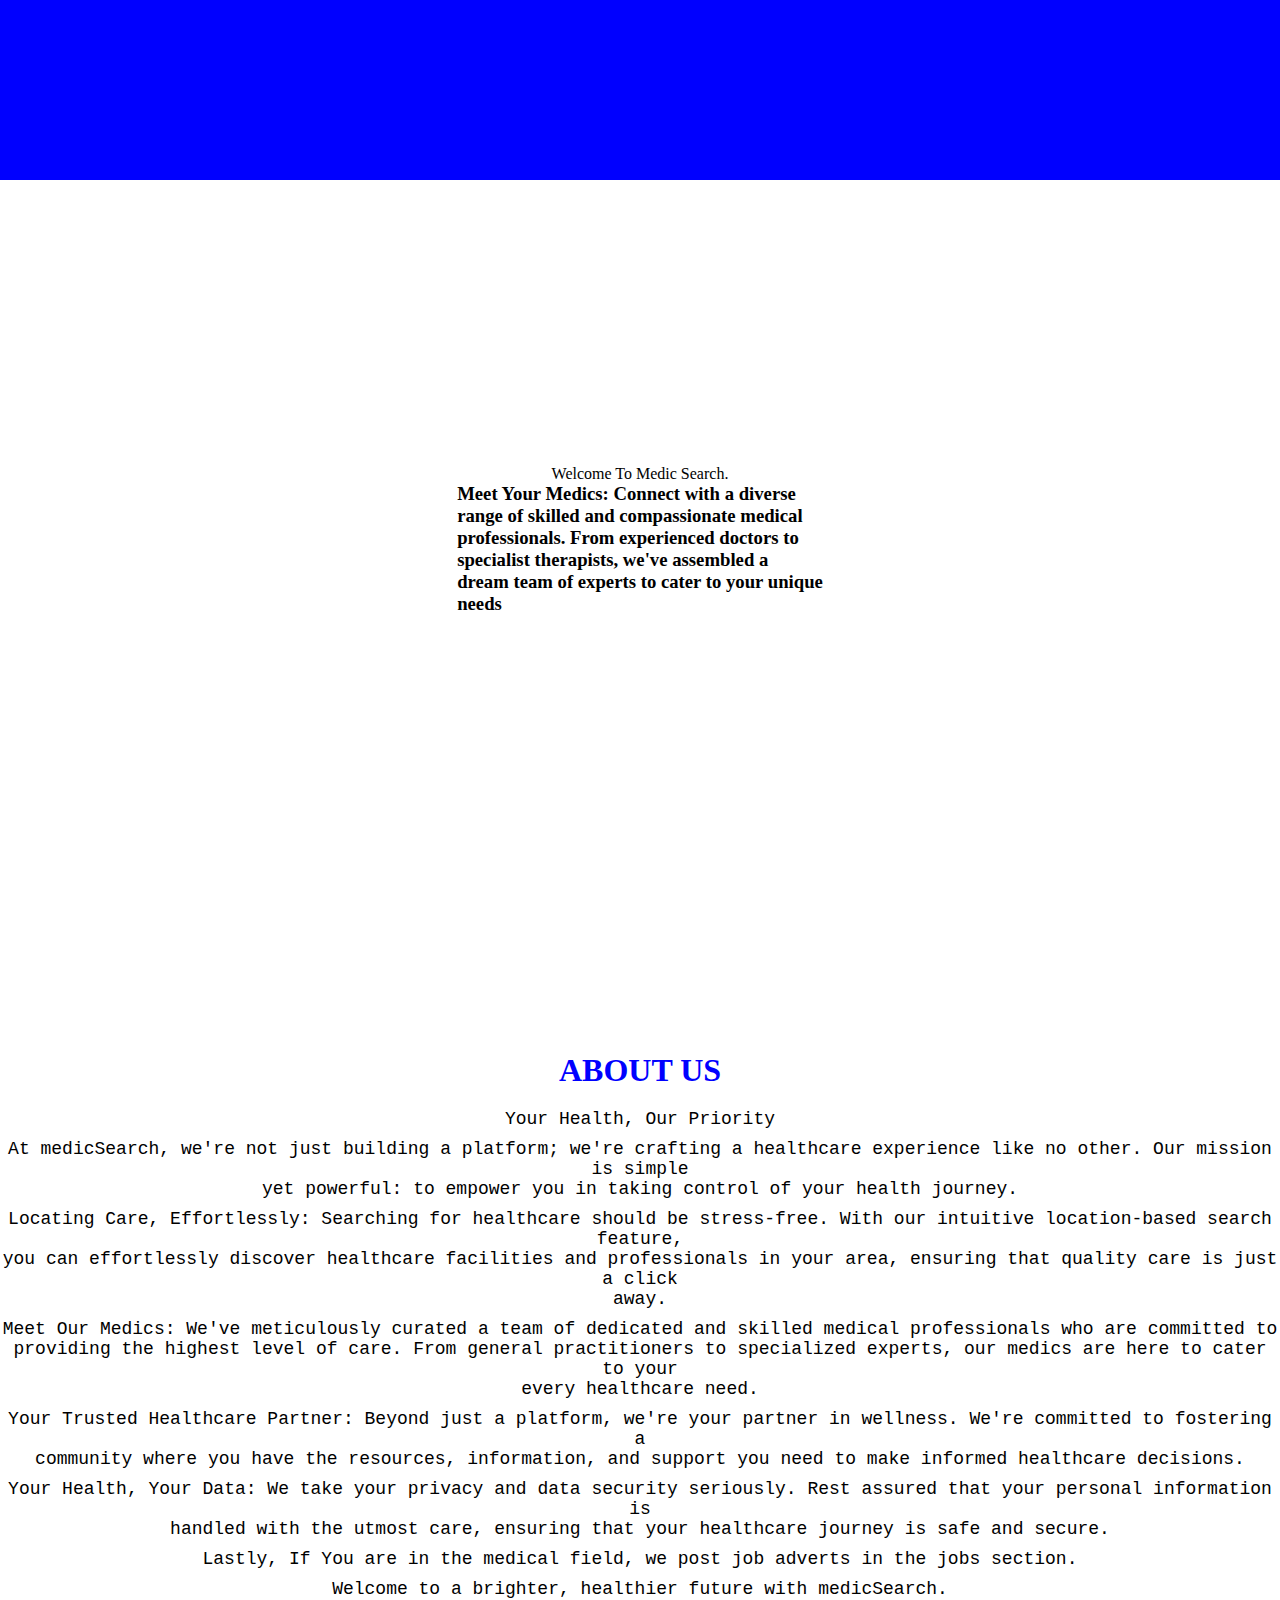
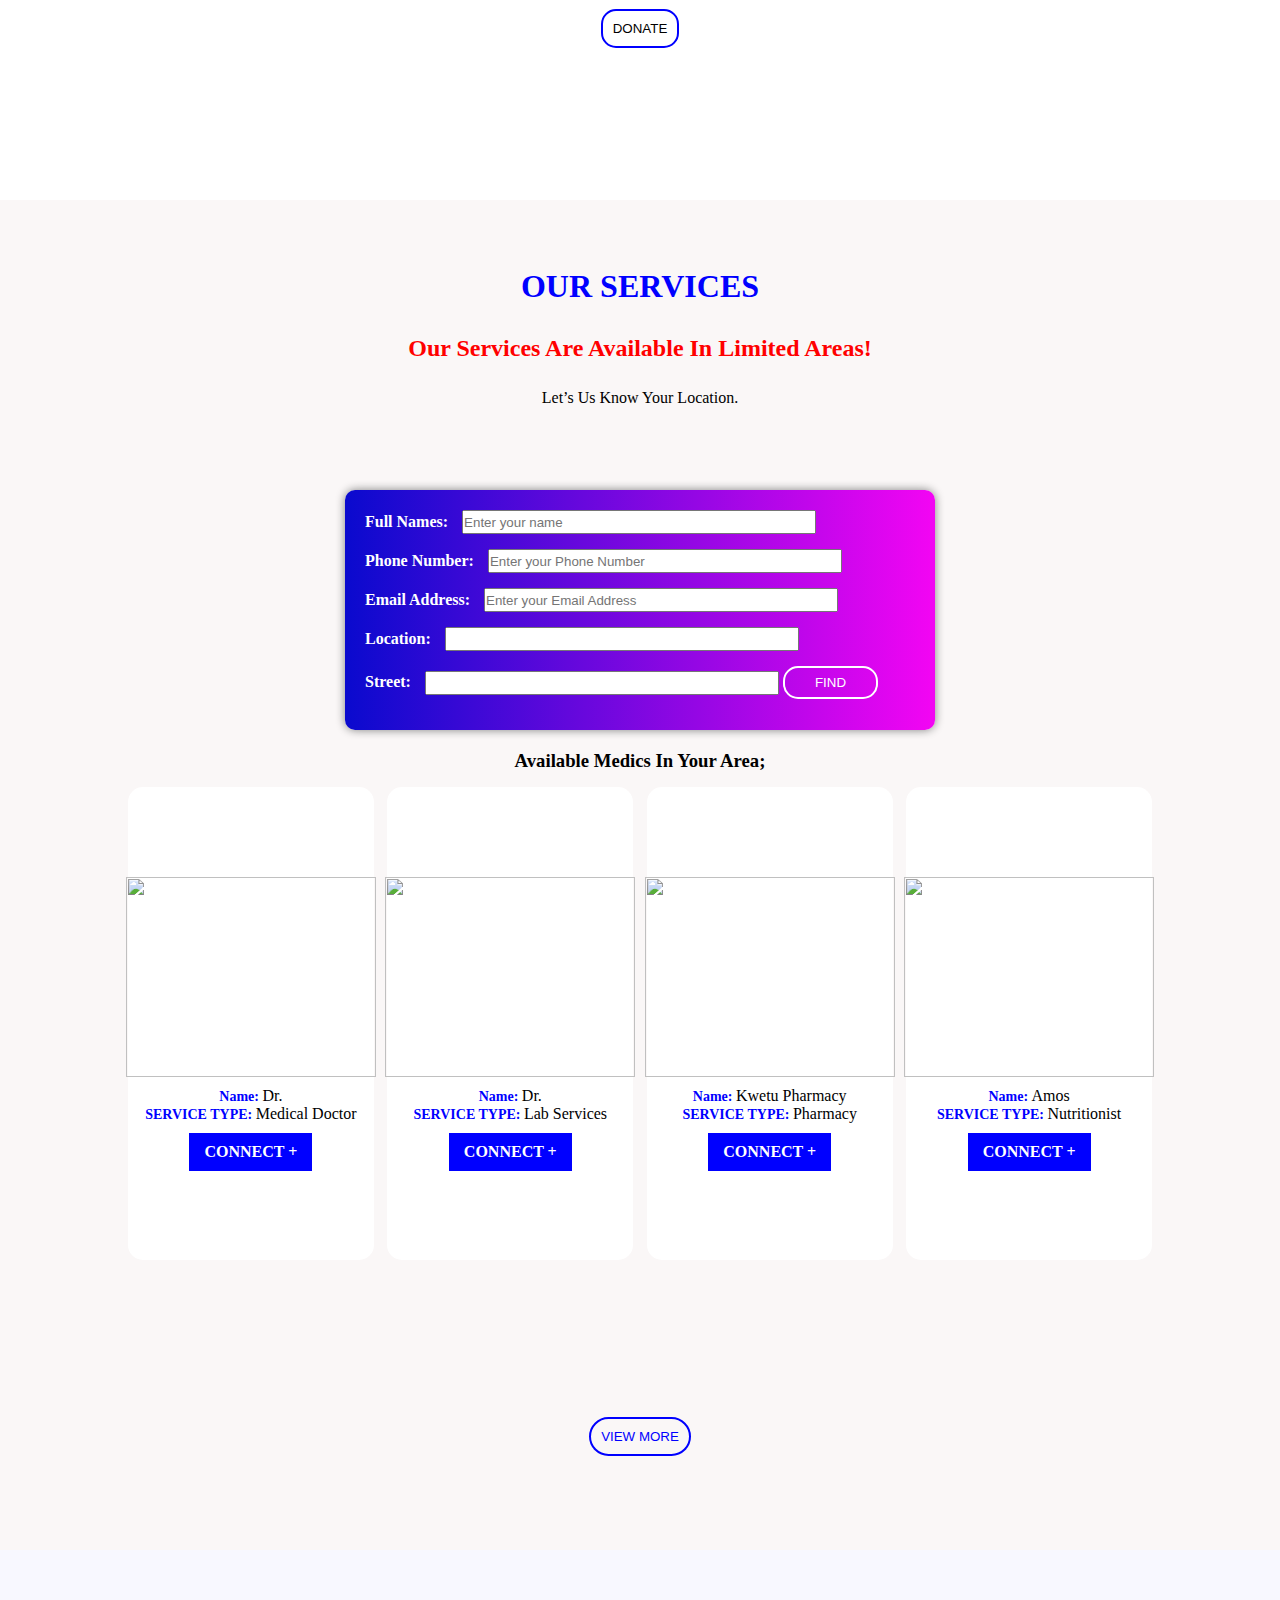
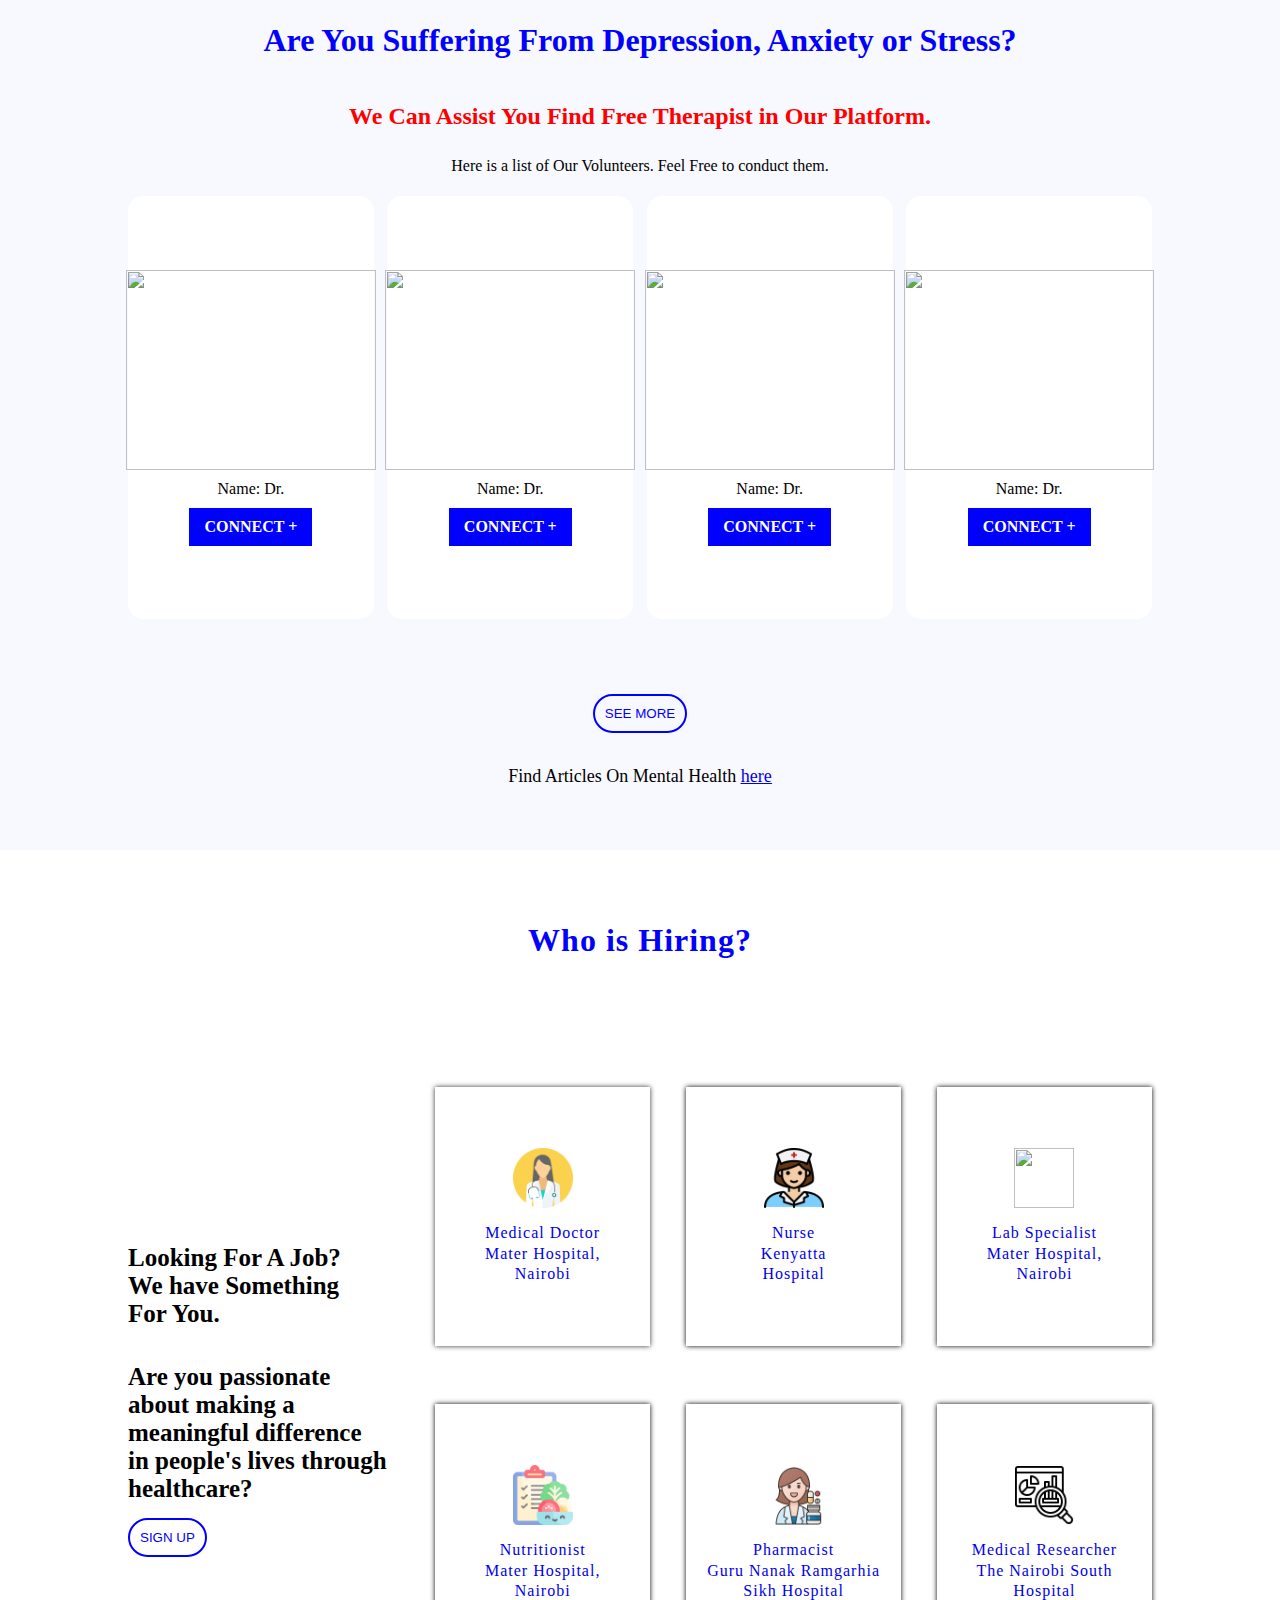
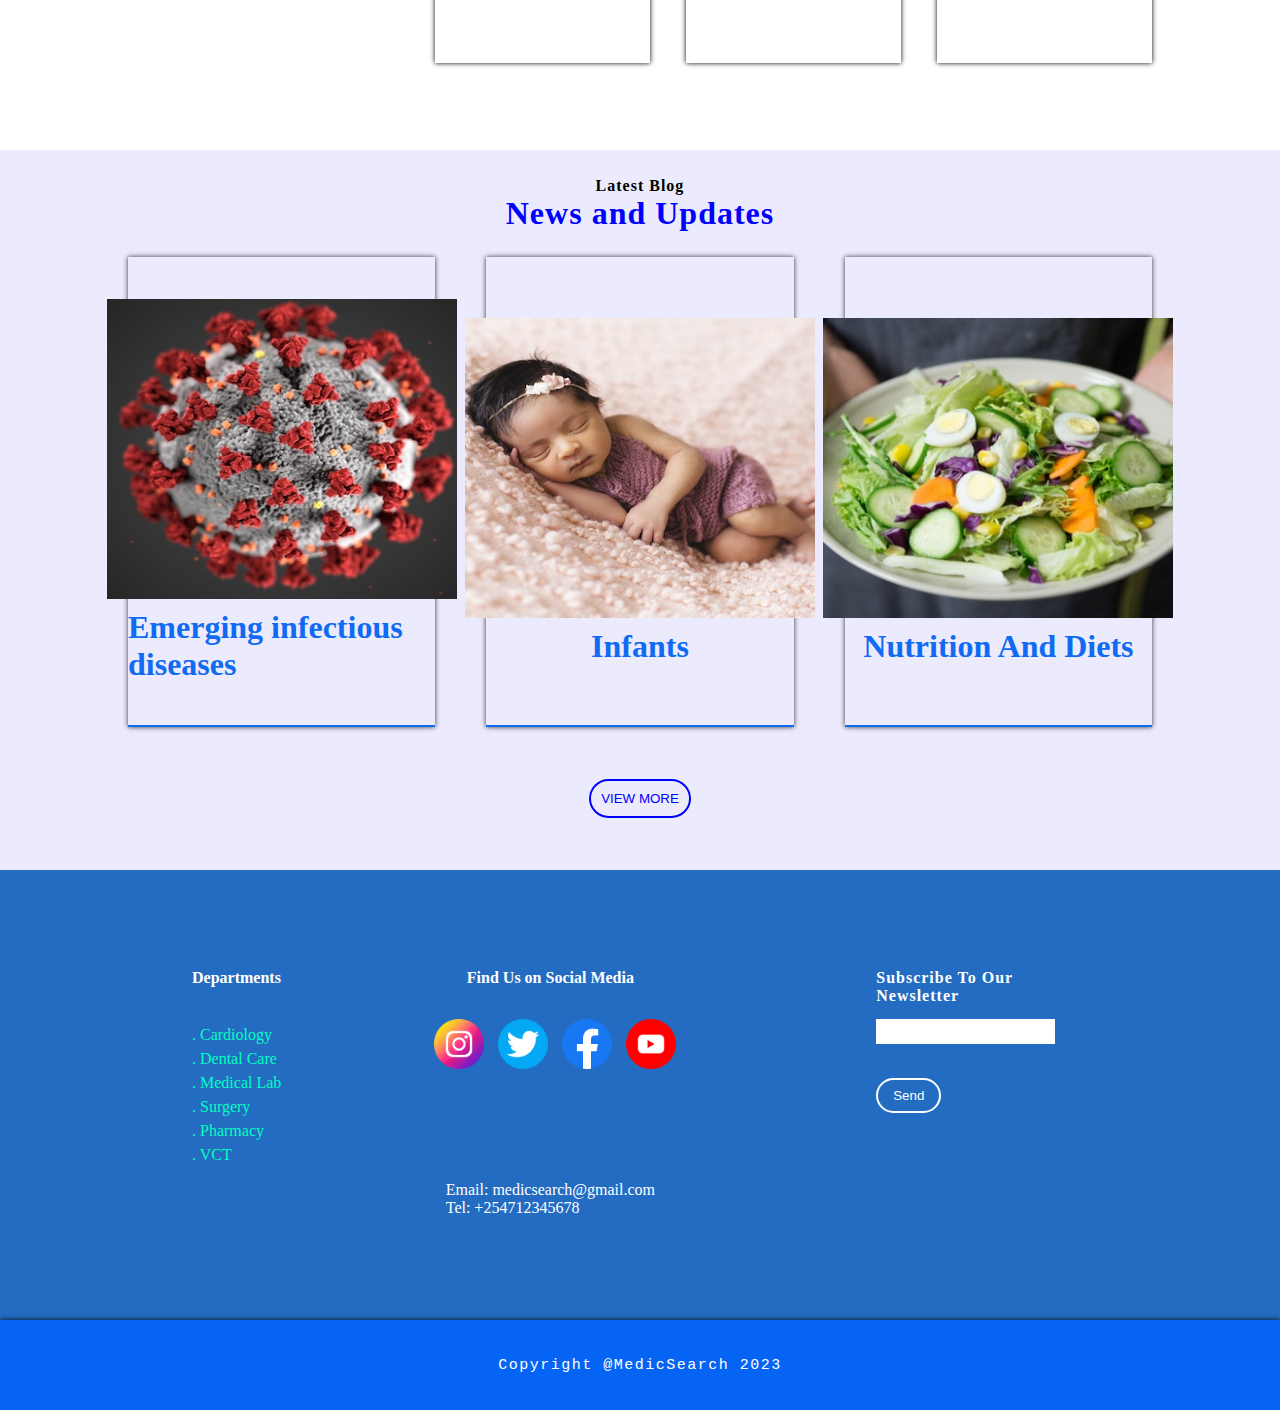
==== index.html @ 1d1d3adf "Adjusted the page height. It will help prevent elements from overlapping" ====
<!DOCTYPE html>
<html lang="en">
<head>
    <meta charset="UTF-8">
    <meta name="viewport" content="width=device-width, initial-scale=1.0">
    <title>Self Care Finder</title>
    <link rel="stylesheet" href="./main.css">
</head>
<body>
    <!-- Start of section one -->
    <section class="sectionone">
        <div class="navigation">
            <div class="mainsection">
                <div class="logo">
                    <img src="./Images/LogoClear.png" alt="" height="120px
                    ">
                </div>
                <div class="navlinks"></div>
            </div>
        </div>
        <div class="banner">
            <p>Welcome To Medic Search.</p>
            <h3> Meet Your Medics: Connect with a diverse <br> range of skilled and compassionate medical <br> professionals. From experienced doctors to <br> specialist therapists, we've assembled a <br>dream team of experts to cater to your unique <br> needs</h3>
        </div>
    </section>
    <!-- End of section one -->

    <!-- Start of section two -->
    <section class="sectiontwo">
        <h1>ABOUT US</h1>
        <p class="intro">Your Health, Our Priority</p>
        <p>At medicSearch, we're not just building a platform; we're crafting a healthcare experience like no other. Our mission is simple <br> yet powerful: to empower you in taking control of your health journey.</p>
        <p>Locating Care, Effortlessly: Searching for healthcare should be stress-free. With our intuitive location-based search feature, <br>you can effortlessly discover healthcare facilities and professionals in your area, ensuring that quality care is just a click <br> away.</p>
        <p>Meet Our Medics: We've meticulously curated a team of dedicated and skilled medical professionals who are committed to <br> providing the highest level of care. From general practitioners to specialized experts, our medics are here to cater to your <br> every healthcare need.</p>
        <p>Your Trusted Healthcare Partner: Beyond just a platform, we're your partner in wellness. We're committed to fostering a <br> community where you have the resources, information, and support you need to make informed healthcare decisions.</p>
        <p>Your Health, Your Data: We take your privacy and data security seriously. Rest assured that your personal information is <br>handled with the utmost care, ensuring that your healthcare journey is safe and secure.</p>
        <p>Lastly, If You are in the medical field, we post job adverts in the jobs section.</p>
        <p>Welcome to a brighter, healthier future with medicSearch.</p>
        <button>DONATE</button>
    </section>
    <!-- End of section Two -->

    <!-- Start of section Three -->
    <section class="sectionthree">
        <h1>OUR SERVICES</h1>
        <h2>Our Services Are Available In Limited Areas!</h2>
        <p class="Location">Let’s Us Know Your Location.</p>
       <div class="form">
           <div class="input1">
               <label for="Full Names">Full Names:</label>
               <input type="text" placeholder="Enter your name">
           </div>
           <div class="input2">
               <label for="Phone Number">Phone Number:</label>
               <input type="text" placeholder="Enter your Phone Number">
           </div>
           <div class="input3">
               <label for="email">Email Address:</label>
               <input type="text" placeholder="Enter your Email Address">
           </div>
           <div class="input4">
               <label for="Location">Location:</label>
               <input type="text">
           </div>
           <div class="input5">
               <label for="street">Street:</label>
               <input type="text" >
               <button>FIND</button>
           </div>
       </div>
        <h3>Available Medics In Your Area;</h3>
        <div class="toprated">
            <div class="img1">
                 <img src="./Images/Service1.jpg" alt="">
                 <p> <span>Name: </span> Dr. </p>
                 <p> <span>SERVICE TYPE: </span> Medical Doctor</p>
                 <a href="#">CONNECT +</a>
            </div>
            <div class="img2">
                 <img src="./Images/Service2.jpg" alt="">
                 <p> <span>Name: </span> Dr. </p>
                 <p> <span>SERVICE TYPE: </span> Lab Services</p>
                 <a href="#">CONNECT +</a>
            </div>
            <div class="img3">
                 <img src="./Images/Service3.jpg" alt="">
                 <p> <span>Name: </span> Kwetu Pharmacy </p>
                 <p> <span>SERVICE TYPE: </span> Pharmacy</p>
                 <a href="#">CONNECT +</a>
            </div>
            <div class="img4">
                 <img src="./Images/Amos-Droid.jpg" alt="">
                 <p> <span>Name: </span> Amos </p>
                 <p> <span>SERVICE TYPE: </span> Nutritionist</p>
                 <a href="#">CONNECT +</a>
            </div>
            
        </div>
        <button class="last">VIEW MORE</button>
    </section>
    <!-- End of section Three -->
    
     <!-- Start of section Four -->
     <section class="sectionfour">
        <h1>Are You Suffering From Depression, Anxiety or Stress?</h1>
        <h2>We Can Assist You Find Free Therapist in Our Platform.</h2>
        <p class="th">Here is a list of Our Volunteers. Feel Free to conduct them.</p>
        <div class="therapist">
            <div class="one">
                <img src="./Images/Amos-Droid.jpg" alt="">
                <p> <span>Name: </span> Dr. </p>
                 <a href="#">CONNECT +</a>
            </div>
            <div class="two">
                <img src="./Images/Dr.William.jpg" alt="">
                <p> <span>Name: </span> Dr. </p>
                 <a href="#">CONNECT +</a>
            </div>
            <div class="three">
                <img src="./Images/Prof.OnyangoWere.jpg" alt="">
                <p> <span>Name: </span> Dr. </p>
                 <a href="#">CONNECT +</a>
            </div>
            <div class="four">
                <img src="./Images/Prof.OnyangoWere.jpg" alt="">
                <p> <span>Name: </span> Dr. </p>
                 <a href="#">CONNECT +</a>
            </div>
        </div>
        <button>SEE MORE</button>
        <p class="articles">Find Articles On Mental Health <span><a href="#">here</a></span></p>
    </section>
    <!-- End of section Four -->

    <!-- Start Of section Five -->
    <section class="sectionfive">
        <div class="maindiv">
            <div class="header">
                <h1>Who is Hiring?</h1>
            </div>
            <div class="textdiv">
                <div class="left">
                    <h1>Looking For A Job? <br>
                        We have Something <br>
                        For You.
                    </h1>
                    <h1>
                        Are you passionate <br>about making a <br>meaningful    difference <br>in people's lives through <br> healthcare?
                    </h1>
                    <button>SIGN UP</button>
                </div>
                <div class="right">
                    <div class="upper">
                        <div class="one">
                            <img src="./images/doctor.png" alt="">
                            <a href="#"><p>Medical Doctor</p></a>
                            <a href="#"><p>Mater Hospital, <br>  Nairobi</p></a>
                        </div>
                        <div class="two">
                            <img src="./images/nurse.png" alt="">
                            <a href="#"><p>Nurse</p></a>
                            <a href="#"><p>Kenyatta <br> Hospital</p></a>
                        </div>
                        <div class="three">
                            <img src="./images/microscope (1).png (1).png" alt="">
                            <a href="#"><p>Lab Specialist</p></a>
                            <a href="#"><p>Mater Hospital, <br>  Nairobi</p></a>
                        </div>
                    </div>
                    <div class="lower">
                        <div class="one">
                            <img src="./images/nutrition-plan.png" alt="">
                            <a href="#"><p>Nutritionist</p></a>
                            <a href="#"><p>Mater Hospital, <br>  Nairobi</p></a>
                        </div>
                        <div class="two">
                            <img src="./images/pharmacist.png" alt="">
                            <a href="#"><p>Pharmacist</p></a>
                            <a href="#"><p>Guru Nanak Ramgarhia <br> Sikh Hospital</p></a>
                        </div>
                        <div class="three">
                            <img src="./images/research.png" alt="">
                            <a href="#"><p>Medical Researcher</p></a>
                            <a href="#"><p>The Nairobi South <br> Hospital</p></a>
                        </div>
                    </div>
                </div>
            </div>
        </div>
    </section>
    <!-- End Of Section Five -->

   <!-- Start Of Section Six -->
   <section class="sectionsix">
    <div class="mainsection">
        <div class="header">
            <center>
                <p>Latest Blog</p>
            <h1>News and Updates</h1>
            </center>
        </div>
        <div class="imgs">
            <div class="photo1">
                <img src="./images/Virus.jpg" alt="">
                <h1>Emerging infectious diseases</h1>
            </div>
            <div class="photo2">
                <img src="./images/Infant.jpg" alt="">
                <h1>Infants</h1>
            </div>
            <div class="photo3">
                <img src="./images/Nutrition.jpg" alt="">
                <h1>Nutrition And Diets</h1>
            </div>
        </div>
       <div class="button">
        <button>VIEW MORE</button>
       </div>
    </div>
</section>
<!-- End Of Section Six -->

   <!-- Start Of Section Seven -->
   <section class="sectionseven">
    <div class="footer">
        <div class="left">
            <div class="departments">
                <h4>Departments</h4>
                <a href="#"><p>. Cardiology</p></a>
                <a href="#"><p>. Dental Care</p></a>
                <a href="#"><p>. Medical Lab</p></a>
                <a href="#"><p>. Surgery</p></a>
                <a href="#"><p>. Pharmacy</p></a>
                <a href="#"><p>. VCT</p></a>
            </div>
            </div>
        <div class="center">
            <h4>Find Us on Social Media</h4>
            <div class="icons">
                <img src="./images/instagram.png" alt="">
                <img src="./images/twitterLogo.png" alt="">
                <img src="./images/facebook.png" alt="">
                <img src="./images/youtubeLogo.png" alt="">
            </div>
            <div class="contacts">
                <p>Email: medicsearch@gmail.com</p>
                <p>Tel: +254712345678</p>
            </div>
        </div>
        <div class="right">
            <div class="input">
                <h4>Subscribe To Our Newsletter</h4>
                <input type="text">
                <button>Send</button>
            </div>
        </div>
    </div>
    <div class="secpart">
        <p>Copyright @MedicSearch 2023</p>
    </div>
</section>
<!-- End Of section Seven -->
    
</body>
</html>
---- main.css ----
*{
    padding: 0;
    margin: 0;
}
.sectionone{
    height: 100vh;
    width: 100%;
}
.sectionone .navigation{
    height: 20%;
    width: 100%;
    display: flex;
    align-items: center;
    justify-content: center;
    background-color: blue;
}
.navigation .mainsection{
    height: 100%;
    width: 80%;
}
.navigation .navlinks{
    height: 30%;
    width: 100%;
    color: blue;
    font-weight: bold;
}
.banner{
    height: 80%;
    width: 100%;
    display: flex;
    flex-direction: column;
    align-items: center;
    justify-content: center;
    background-color: white;
    background-image: url(../Images/pexels-tara-winstead-7722657.jpg);
    background-position: bottom;
    background-size: cover;
}
/* tygfuh */

.sectiontwo{
    height: 100vh;
    width: 100%;
    display: flex;
    flex-direction: column;
    align-items: center;
    justify-content: center;
    text-align: left;
    background-color: white;
}
.sectiontwo h1{
    color: blue;
    font-size: 32px;
    margin-bottom: 20px;
}
.sectiontwo .intro{
    color: black;
    font-weight: 500;
    margin-bottom: 10px;
}
.sectiontwo p{
    text-align: center;
    margin-bottom: 10px;
    font-family: monospace;
    font-size: 18px;
}
.sectiontwo button{
    border: solid 2px blue;
    padding: 10px 10px;
    cursor: pointer;
    border-radius: 15px;
    background-color: transparent;
}
/* End of section Two */
/* Start of section Three */
.sectionthree{
    height: 150vh;
    width: 100%;
    display: flex;
    flex-direction: column;
    align-items: center;
    justify-content: center;
    background-color: #FAF7F7;
    position: relative;
}
.sectionthree .form{
    height: 200px;
    width: 550px;
    padding: 20px;
    background: linear-gradient(90deg, rgb(10, 10, 206), rgb(243, 5, 243)
    );
    border-radius: 10px;
    margin-bottom: 20px;
    box-shadow: 0 0 10px gray;
}
.form label{
    color: white;
    font-weight: 700;
    margin-right: 10px;
}
.toprated{
    height: 35%;
    width: 80%;
    margin-top: 15px;
    display: flex;
    flex-direction: row;
    align-items: center;
    justify-content: space-between;
}
.toprated .img1{
    height: 100%;
    width:24%;
    display: flex;
    flex-direction: column;
    align-items: center;
    justify-content: center;
    background-color: white;
    border-radius: 15px;
}
.toprated .img2{
    height: 100%;
    width: 24%;
    display: flex;
    flex-direction: column;
    align-items: center;
    justify-content: center;
    background-color: white;
    border-radius: 15px;
}
.toprated .img3{
    height: 100%;
    width: 24%;
    display: flex;
    flex-direction: column;
    align-items: center;
    justify-content: center;
    background-color: white;
    border-radius: 15px;
}
.toprated .img4{
    height: 100%;
    width: 24%;
    display: flex;
    flex-direction: column;
    align-items: center;
    justify-content: center;
    background-color: white;
    border-radius: 15px;
}
.toprated img{
    height: 200px;
    width: 250px;
    margin-bottom: 10px;
}
.sectionthree h1{
    color: blue;
    font-size: 32px;
    margin-bottom: 20px;
    position: absolute;
    top: 5%;
}
.sectionthree h2{
    color: red;
    position: absolute;
    top: 10%;
}
.sectionthree .Location{
    color: black;
    position: absolute;
    top: 14%;
}
.sectionthree input{
    margin-bottom: 15px;
    height: 20px;
    width: 350px;
}
.sectionthree .last{
    border: solid 2px blue;
    padding: 10px 10px;
    cursor: pointer;
    border-radius: 25px;
    color: blue;
    background-color: transparent;
    position: absolute;
    bottom: 7%;
}
.sectionthree button{
    border: solid 2px white;
    padding: 7px 30px;
    cursor: pointer;
    border-radius: 15px;
    color: white;
    background-color: transparent;
}
.sectionthree span{
    color: blue;
    font-size: 14px;
    font-weight: 600;
}
.sectionthree a{
    text-decoration: none;
    padding: 10px 15px;
    background-color: blue;
    color: white;
    cursor: pointer;
    margin-top: 10px;
    font-weight: 600;
}
/* End Of section three */
/* Start Of section Four */
.sectionfour{
    height: 100vh;
    width: 100%;
    display: flex;
    flex-direction: column;
    align-items: center;
    justify-content: center;
    background-color: ghostwhite;
    position: relative;
}
.therapist{
    height: 47%;
    width: 80%;
    margin-top: 15px;
    display: flex;
    flex-direction: row;
    align-items: center;
    justify-content: space-between;
}
.therapist .one{
    height: 100%;
    width:24%;
    display: flex;
    flex-direction: column;
    align-items: center;
    justify-content: center;
    background-color: white;
    border-radius: 15px;
}
.therapist .two{
    height: 100%;
    width:24%;
    display: flex;
    flex-direction: column;
    align-items: center;
    justify-content: center;
    background-color: white;
    border-radius: 15px;
}
.therapist .three{
    height: 100%;
    width:24%;
    display: flex;
    flex-direction: column;
    align-items: center;
    justify-content: center;
    background-color: white;
    border-radius: 15px;
}
.therapist .four{
    height: 100%;
    width:24%;
    display: flex;
    flex-direction: column;
    align-items: center;
    justify-content: center;
    background-color: white;
    border-radius: 15px;
}
.sectionfour h1{
    color: blue;
    font-size: 32px;
    margin-bottom: 20px;
    position: absolute;
    top: 8%;
}
.sectionfour h2{
    color: red;
    position: absolute;
    top: 17%;
}
.sectionfour .th{
    color: black;
    position: absolute;
    top: 23%;
}

.sectionfour img{
    height: 200px;
    width: 250px;
    margin-bottom: 10px;
}
.sectionfour button{
    border: solid 2px blue;
    padding: 10px 10px;
    cursor: pointer;
    border-radius: 25px;
    color: blue;
    background-color: transparent;
    position: absolute;
    bottom: 13%;
}
.sectionfour .articles{
    position: absolute;
    bottom: 7%;
    font-size: 18px;
}
.articles span{
    cursor: pointer;
    color: blue;
    text-decoration: underline;
}
.therapist a{
    text-decoration: none;
    padding: 10px 15px;
    background-color: blue;
    color: white;
    cursor: pointer;
    margin-top: 10px;
    font-weight: 600;
}
/* End of section Four */

/* Start of section Five */
.sectionfive{
    height: 100vh;
    width: 100%;
    display: flex;
    align-items: center;
    justify-content: center;
    /* background-color: blueviolet; */
}
.sectionfive .maindiv{
    height: 100%;
    width: 80%;
    display: flex;
    flex-direction: column;
    align-items: center;
    justify-content: center;
    /* background-color: aquamarine; */
}
.maindiv .header{
    height: 20%;
    width: 100%;
    display: flex;
    align-items: center;
    justify-content: center;
}
.header h1{
    font-size: 32px;
    color: blue;
}
.maindiv .textdiv{
    height: 80%;
    width: 100%;
    display: flex;
    flex-direction: row;
    align-items: center;
    justify-content: center;
    
}
.maindiv .left{
    height: 100%;
    width: 30%;
    display: flex;
    flex-direction: column;
    align-items: start;
    justify-content: center;
    /* background-color: rgb(189, 41, 41); */
}
.sectionfive button{
    border: solid 2px blue;
    padding: 10px 10px;
    cursor: pointer;
    border-radius: 25px;
    color: blue;
    background-color: transparent;
}
.left h1{
    font-size: 25px;
    margin-top: 20px;
    margin-bottom: 15px;
}
.maindiv .right{
    height: 80%;
    width: 70%;
    display: flex;
    flex-direction: column;
    justify-content: space-between;
    margin-bottom: 30px;
    text-align: center;
    /* background-color: aliceblue; */
}
.right .upper{
    height: 45%;
    width: 100%;
    display: flex;
    flex-direction: row;
    align-items: center;
    justify-content: space-between;
    /* background-color: yellow; */
}
.upper .one{
    height: 100%;
    width: 30%;
    display: flex;
    flex-direction: column;
    align-items: center;
    justify-content: center;
    box-shadow: 0 0 5px #333131;
    /* background-color: white; */
}
.upper .two{
    height: 100%;
    width: 30%;
    display: flex;
    flex-direction: column;
    align-items: center;
    justify-content: center;
    box-shadow: 0 0 5px #000;
    /* background-color: white; */
}
.upper .three{
    height: 100%;
    width: 30%;
    display: flex;
    flex-direction: column;
    align-items: center;
    justify-content: center;
    box-shadow: 0 0 5px #000;
    /* background-color: white; */
}
.right .lower{
    height: 45%;
    width: 100%;
    display: flex;
    flex-direction: row;
    align-items: center;
    justify-content: space-between;
    /* background-color: yellowgreen; */
}
.lower .one{
    height: 100%;
    width: 30%;
    display: flex;
    flex-direction: column;
    align-items: center;
    justify-content: center;
    box-shadow: 0 0 5px #000;
    /* background-color: rgb(197, 90, 90); */
}
.lower .two{
    height: 100%;
    width: 30%;
    display: flex;
    flex-direction: column;
    align-items: center;
    justify-content: center;
    box-shadow: 0 0 5px #000;
    /* background-color: rgb(117, 77, 77); */
}
.lower .three{
    height: 100%;
    width: 30%;
    display: flex;
    flex-direction: column;
    align-items: center;
    justify-content: center;
    box-shadow: 0 0 5px #000;
    /* background-color: rgb(172, 132, 132); */
}
.sectionfive a{
    line-height: 1.3;
    letter-spacing: 1px;
    text-decoration: none;
}
.sectionfive a:hover{
    text-decoration: underline;
}
.sectionfive img{
    height: 60px;
    width: 60px;
    margin-bottom: 15px;
}
/* End Of Section Five*/
/* Start Of Section Six */
.sectionsix{
    height: 80vh;
    width: 100%;
    display: flex;
    flex-direction: column;
    align-items: center;
    justify-content: center;
    background-color: rgb(235, 235, 253);
}
.sectionsix .mainsection{
    height: 100%;
    width: 80%;
    display: flex;
    flex-direction: column;
    align-items: center;
    justify-content: center;
}
.sectionsix .header{
    height: 15%;
    width: 100%;
    display: flex;
    flex-direction: column;
    align-items: center;
    justify-content: center;
}
.sectionsix .button{
    height: 20%;
    width: 100%;
    display: flex;
    align-items: center;
    justify-content: center;
}
.sectionsix .imgs{
    height: 65%;
    width: 100%;
    display: flex;
    flex-direction: row;
    align-items: center;
    justify-content: space-between;
}
.imgs .photo1{
    height: 100%;
    width: 30%;
    display: flex;
    flex-direction: column;
    align-items: center;
    justify-content: center;
    box-shadow: 0 0 5px #333131;
    border-bottom: 2px solid #106BF2;
}
.imgs .photo2{
    height: 100%;
    width: 30%;
    display: flex;
    flex-direction: column;
    align-items: center;
    justify-content: center;
    box-shadow: 0 0 5px #333131;
    border-bottom: 2px solid #106BF2;
}
.imgs .photo3{
    height: 100%;
    width: 30%;
    display: flex;
    flex-direction: column;
    align-items: center;
    justify-content: center;
    box-shadow: 0 0 5px #333131;
    border-bottom: 2px solid #106BF2;
}
.imgs img{
    height: 300px;
    width: 350px;
}
.imgs h1{
    color: #106BF2;
    margin-top: 10px;
}
.header h1{
    font-size: 32px;
    color: blue;
    letter-spacing: 1px;
}
.header p{
    letter-spacing: 1px;
    font-weight: 600;
    color: black;
}
.sectionsix button{
    border: solid 2px blue;
    padding: 10px 10px;
    cursor: pointer;
    border-radius: 25px;
    color: blue;
    background-color: transparent;
}
/* End Of Section Six */

/* End Of Section Seven */
.sectionseven{
    height: 60vh;
    width: 100%;
    display: flex;
    flex-direction: column;
    align-items: center;
    justify-content: center;
    background-color: #236CC1;
}
.sectionseven .footer{
    height: 100%;
    width: 70%;
    display: flex;
    flex-direction: row;
    align-items: center;
    position: relative;
    justify-content: space-between;
    /* background-color: white; */
}
.footer .left{
    height: 100%;
    width: 20%;
    display: flex;
    flex-direction: column;
    justify-content: center;
    /* align-items: center; */
    /* background-color: aqua; */
}
.left a{
    line-height: 1.5;
    text-decoration: none;
    color: #03FDC1;
}
.footer h4{
    color: white;
    margin-bottom: 20px;
}
.footer .center{
    height: 100%;
    width: 40%;
    display: flex;
    align-items: center;
    justify-content: center;
    flex-direction: column;
    color: white;
    /* background-color: aquamarine; */
}
.center .icons img{
    height: 50px;
    margin-left: 10px;
}
.center .icons{
    position: absolute;
    top: 33%;
}
.center .contacts{
    position: absolute;
    bottom: 23%;
}
.footer h4{
    position: absolute;
    top: 22%;
}
.footer .right{
    height: 100%;
    width: 40%;
    color: white;
    display: flex;
    flex-direction: column;
    align-items: center;
    justify-content: center;
    /* background-color: yellowgreen; */
}
.right .input{
    display: flex;
    flex-direction: column;
    align-items: start;
    justify-content: center;
    
}
.input h4{
    letter-spacing: 1px;
}
.input input{
    height: 25px;
    position: absolute;
    top: 33%;
    border: none;
    width: 20%;
}
.input button{
    padding: 8px 15px;
    border: solid 2px white;
    color: white;
    background-color: transparent;
    border-radius: 25px;
}
.sectionseven .secpart{
    height: 20%;
    width: 100%;
    color: white;
    display: flex;
    align-items: center;
    justify-content: center;
    background-color: #0564F3;
    font-family: monospace;
    font-size: 15px;
    letter-spacing: 1.5px;
    box-shadow: 0 0 5px #000;
}
/* End Of section Seven */
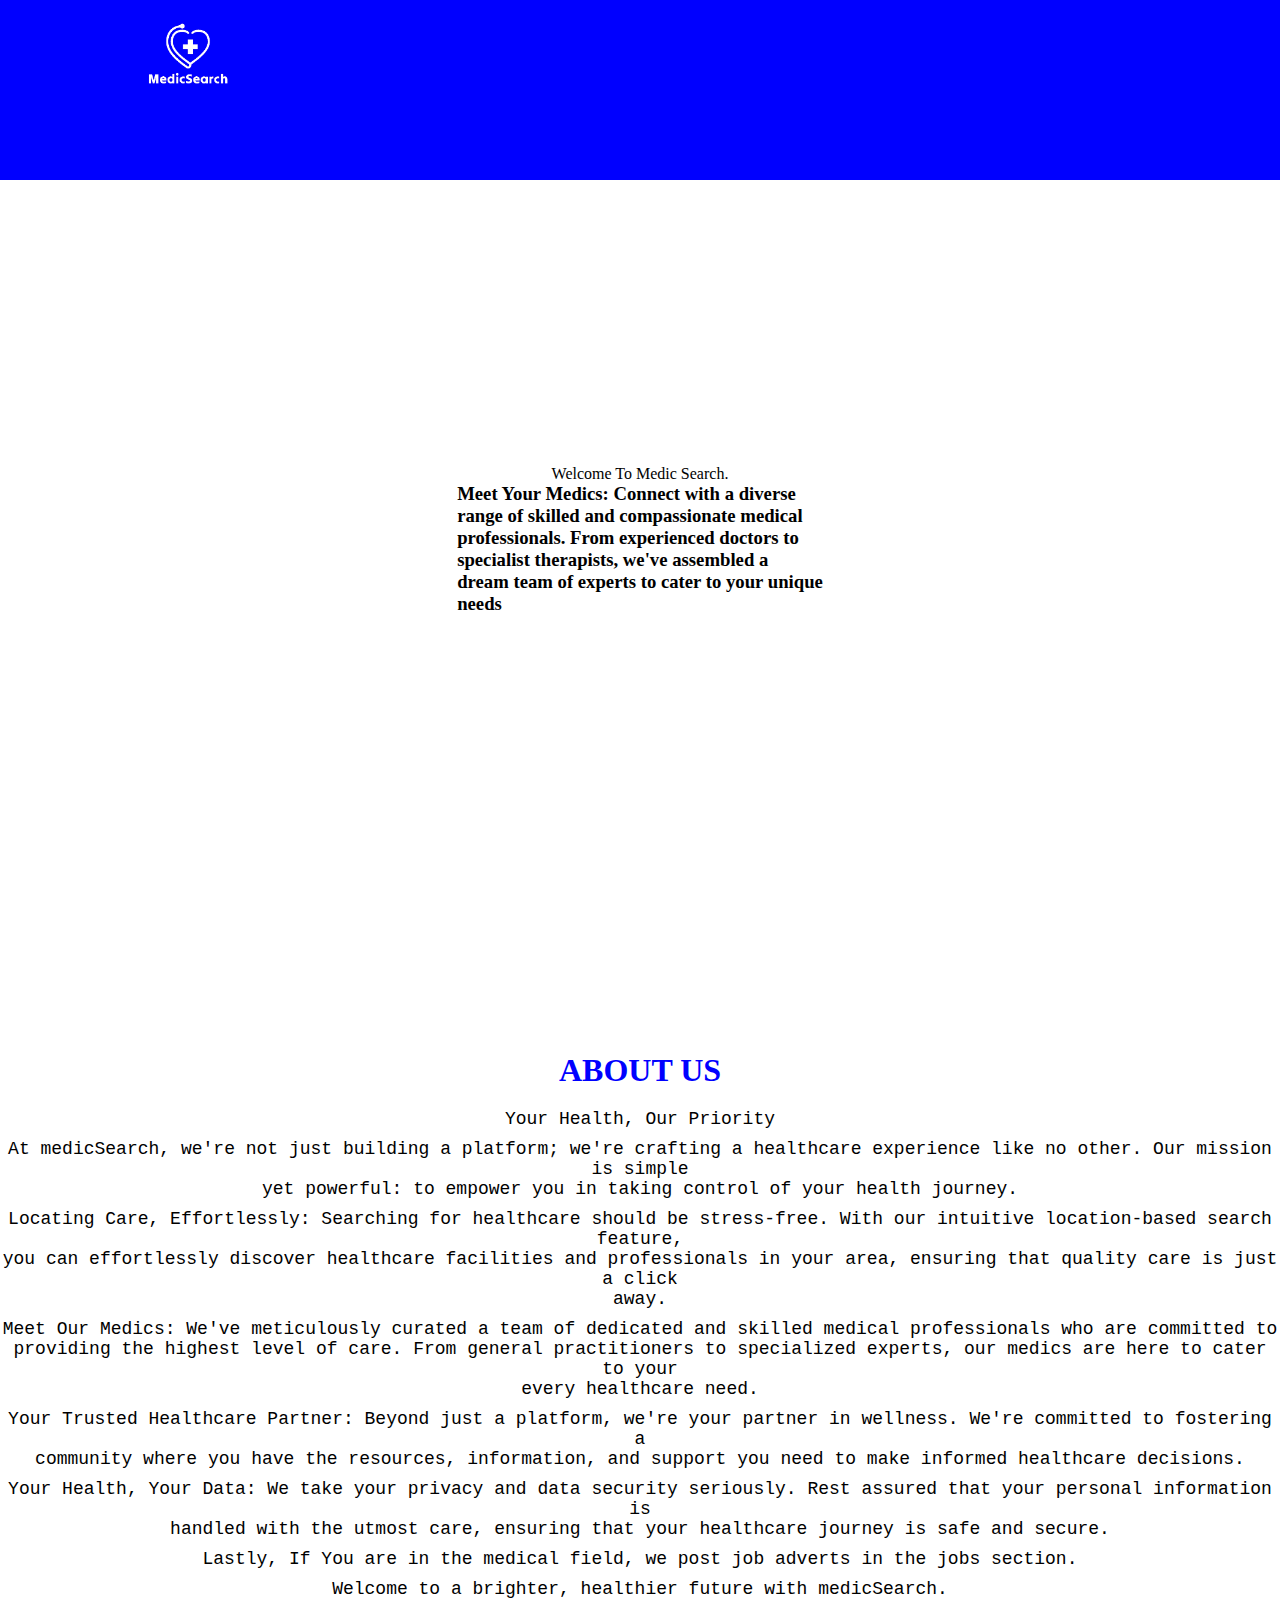
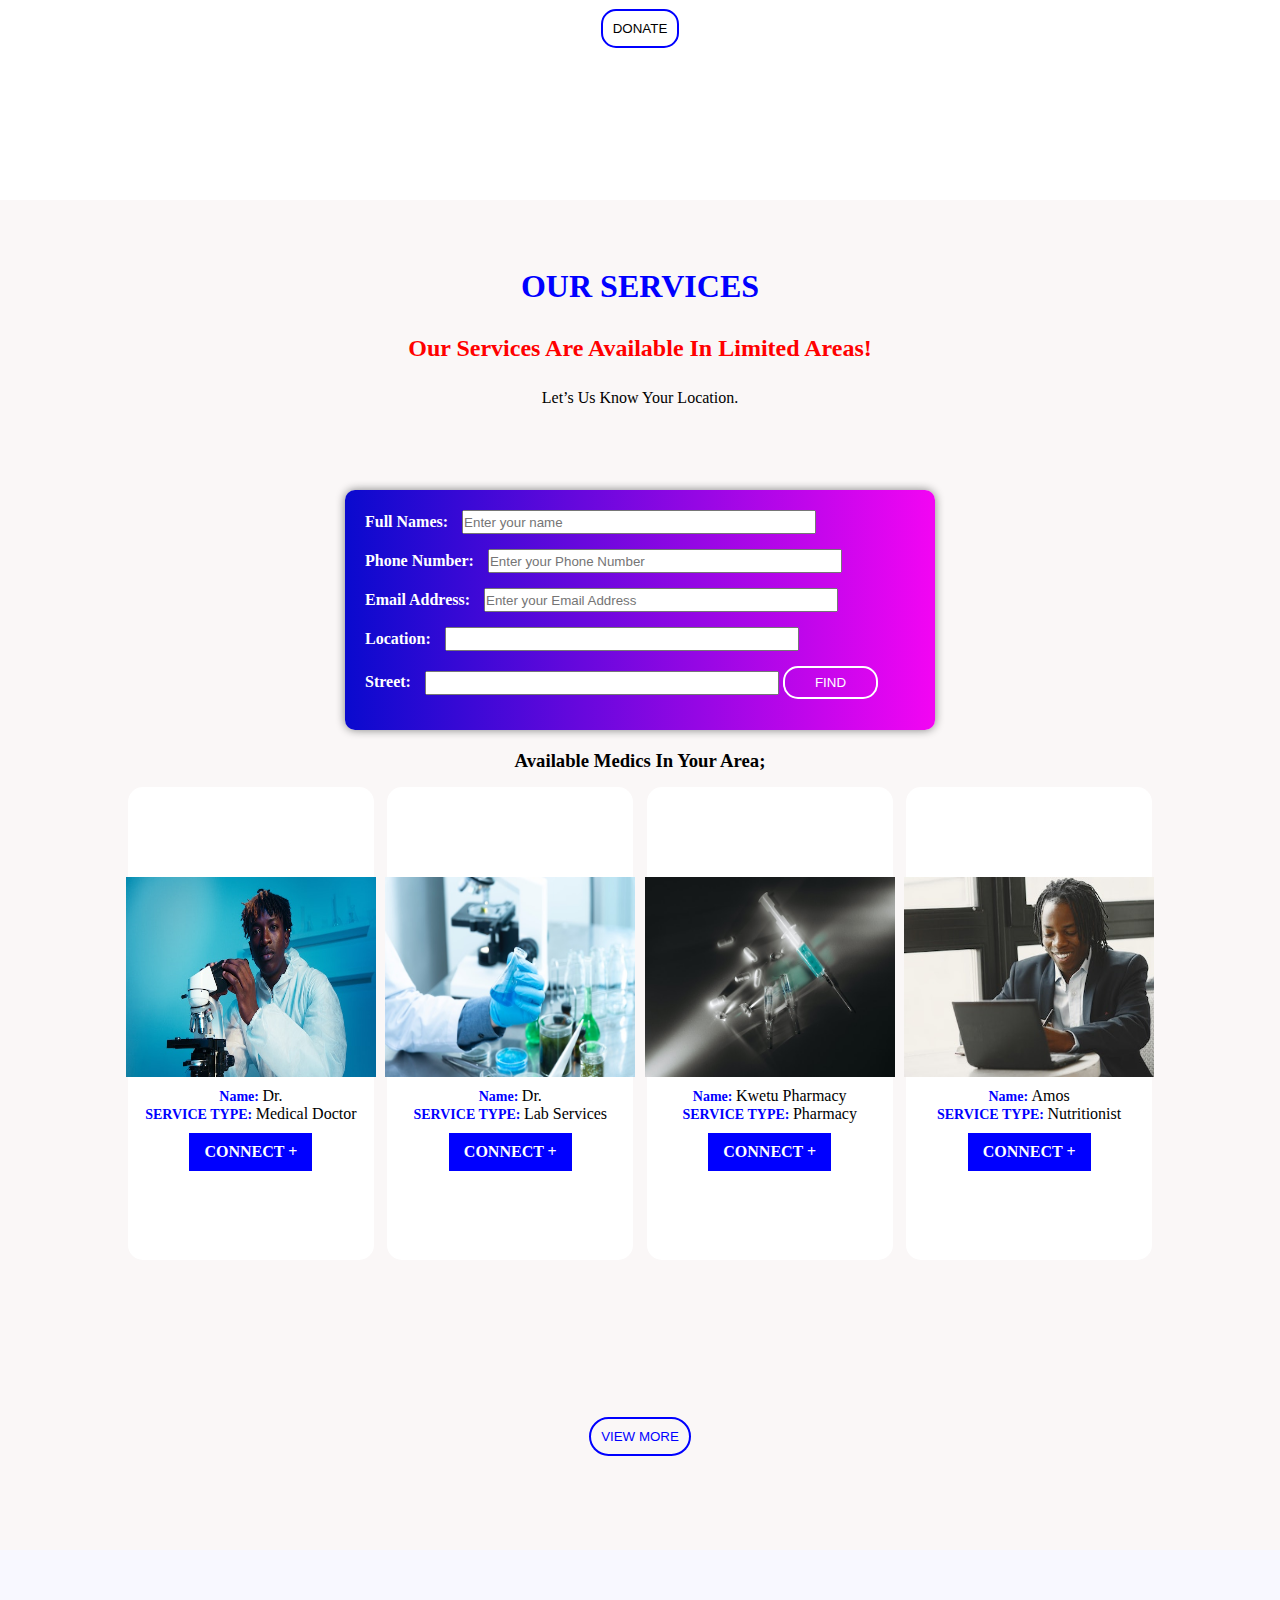
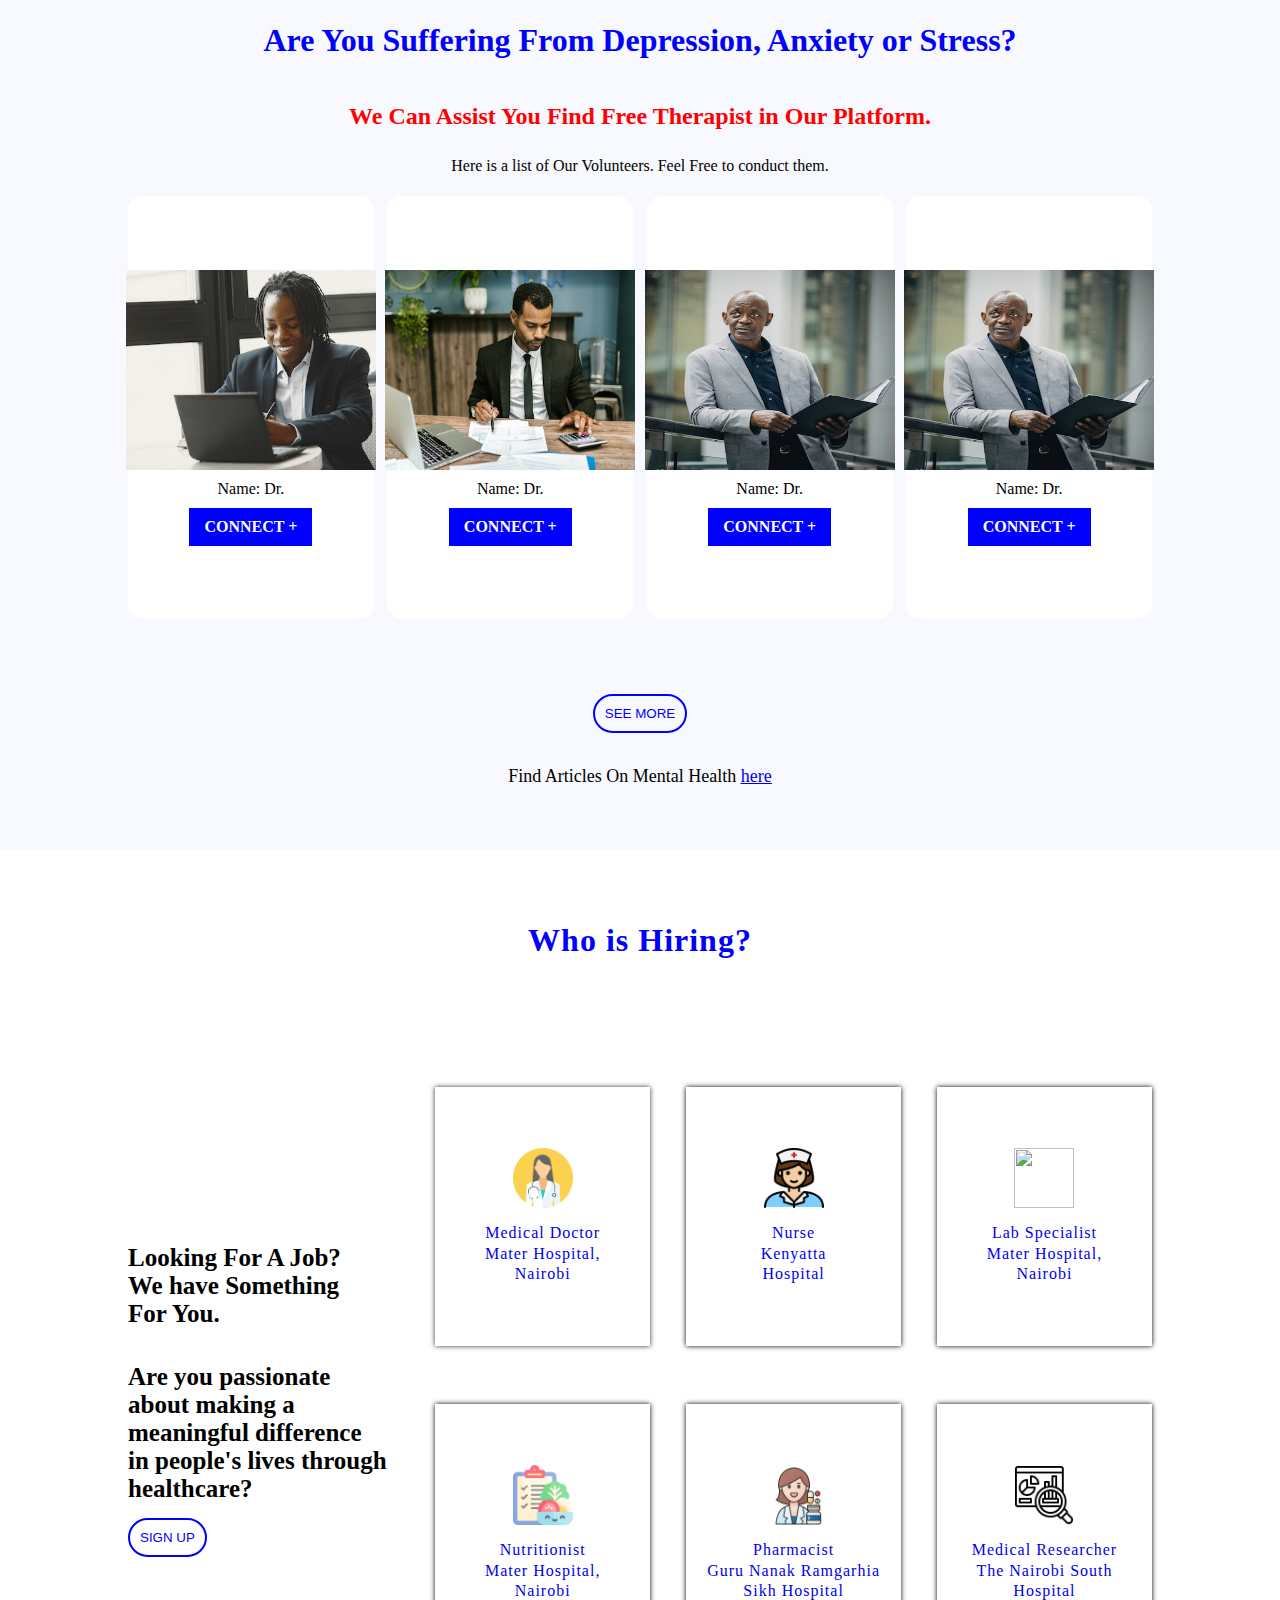
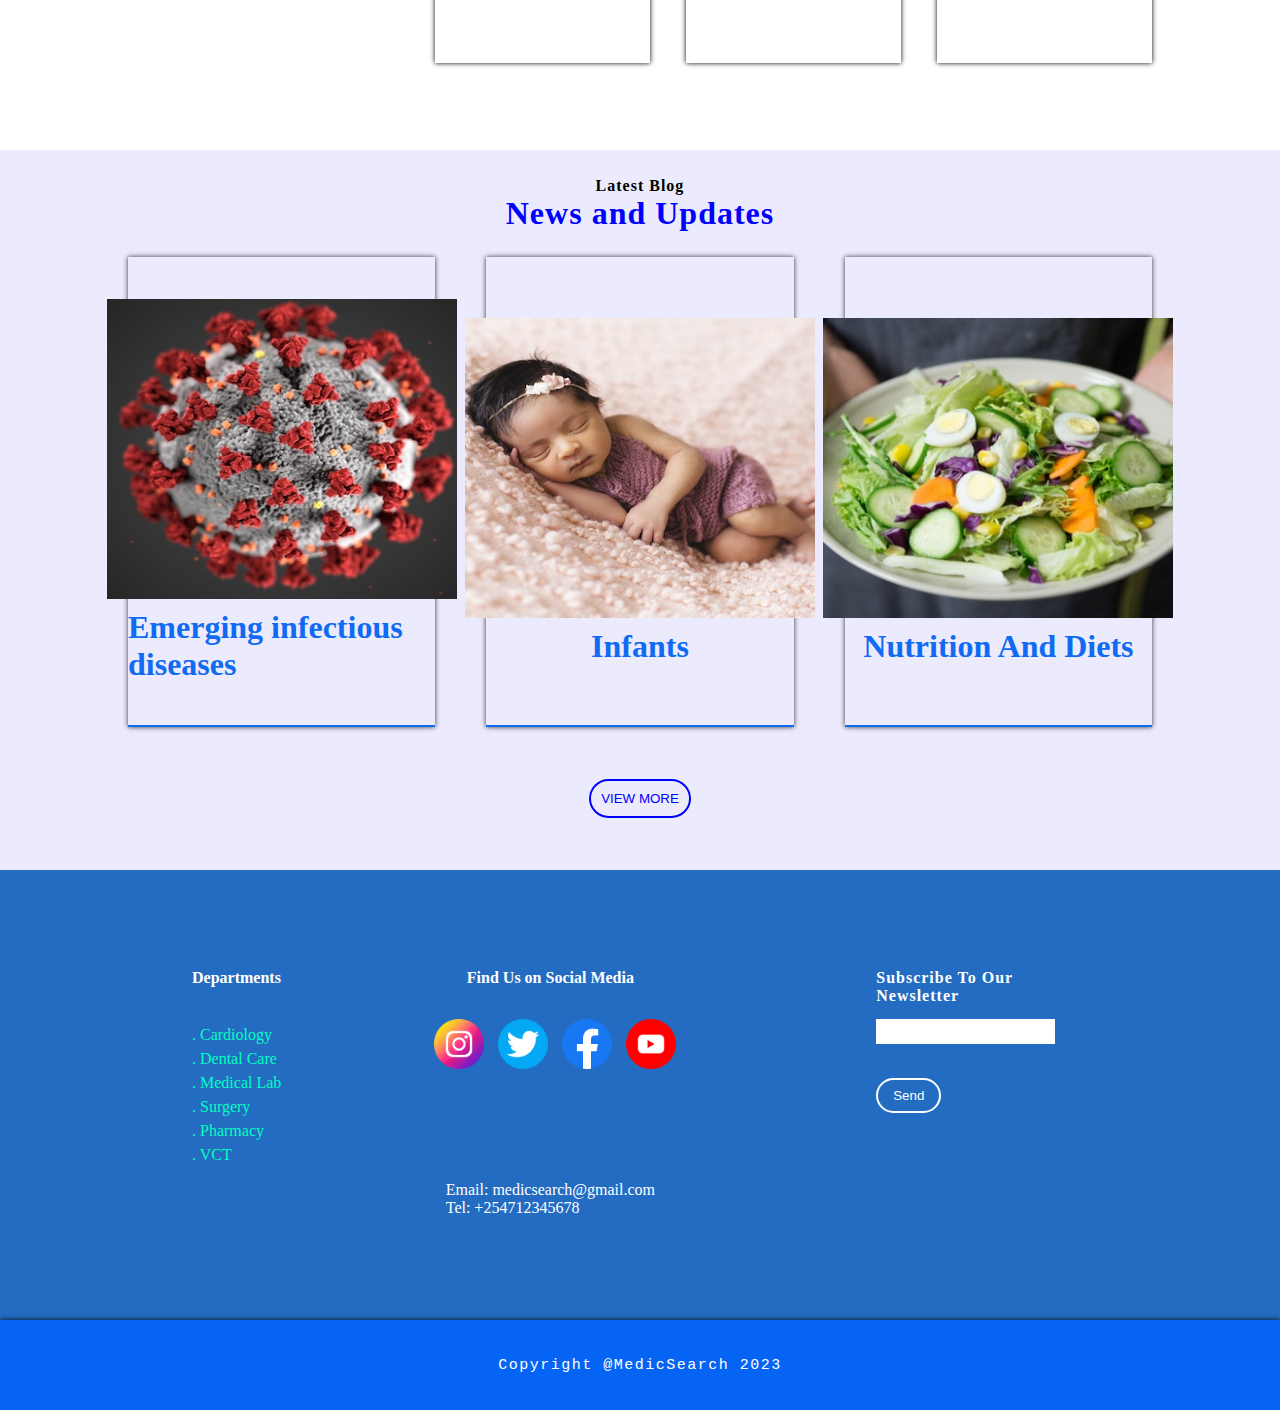
==== commit b4510e8f: "Merge branch 'master' of github.com:Kalaite-P/SelfCareCenter_finder" ====
--- a/index.html
+++ b/index.html
@@ -12,7 +12,7 @@
         <div class="navigation">
             <div class="mainsection">
                 <div class="logo">
-                    <img src="./Images/LogoClear.png" alt="" height="120px
+                    <img src="images/LogoClear.png" alt="" height="120px
                     ">
                 </div>
                 <div class="navlinks"></div>
@@ -71,25 +71,25 @@
         <h3>Available Medics In Your Area;</h3>
         <div class="toprated">
             <div class="img1">
-                 <img src="./Images/Service1.jpg" alt="">
+                 <img src="images/Service1.jpg" alt="">
                  <p> <span>Name: </span> Dr. </p>
                  <p> <span>SERVICE TYPE: </span> Medical Doctor</p>
                  <a href="#">CONNECT +</a>
             </div>
             <div class="img2">
-                 <img src="./Images/Service2.jpg" alt="">
+                 <img src="images/Service2.jpg" alt="">
                  <p> <span>Name: </span> Dr. </p>
                  <p> <span>SERVICE TYPE: </span> Lab Services</p>
                  <a href="#">CONNECT +</a>
             </div>
             <div class="img3">
-                 <img src="./Images/Service3.jpg" alt="">
+                 <img src="images/Service3.jpg" alt="">
                  <p> <span>Name: </span> Kwetu Pharmacy </p>
                  <p> <span>SERVICE TYPE: </span> Pharmacy</p>
                  <a href="#">CONNECT +</a>
             </div>
             <div class="img4">
-                 <img src="./Images/Amos-Droid.jpg" alt="">
+                 <img src="images/Amos-Droid.jpg" alt="">
                  <p> <span>Name: </span> Amos </p>
                  <p> <span>SERVICE TYPE: </span> Nutritionist</p>
                  <a href="#">CONNECT +</a>
@@ -107,22 +107,22 @@
         <p class="th">Here is a list of Our Volunteers. Feel Free to conduct them.</p>
         <div class="therapist">
             <div class="one">
-                <img src="./Images/Amos-Droid.jpg" alt="">
+                <img src="images/Amos-Droid.jpg" alt="">
                 <p> <span>Name: </span> Dr. </p>
                  <a href="#">CONNECT +</a>
             </div>
             <div class="two">
-                <img src="./Images/Dr.William.jpg" alt="">
+                <img src="images/Dr.William.jpg" alt="">
                 <p> <span>Name: </span> Dr. </p>
                  <a href="#">CONNECT +</a>
             </div>
             <div class="three">
-                <img src="./Images/Prof.OnyangoWere.jpg" alt="">
+                <img src="images/Prof.OnyangoWere.jpg" alt="">
                 <p> <span>Name: </span> Dr. </p>
                  <a href="#">CONNECT +</a>
             </div>
             <div class="four">
-                <img src="./Images/Prof.OnyangoWere.jpg" alt="">
+                <img src="images/Prof.OnyangoWere.jpg" alt="">
                 <p> <span>Name: </span> Dr. </p>
                  <a href="#">CONNECT +</a>
             </div>
@@ -220,7 +220,7 @@
 </section>
 <!-- End Of Section Six -->
 
-   <!-- Start Of Section Seven -->
+<!-- Start Of Section Seven -->
    <section class="sectionseven">
     <div class="footer">
         <div class="left">
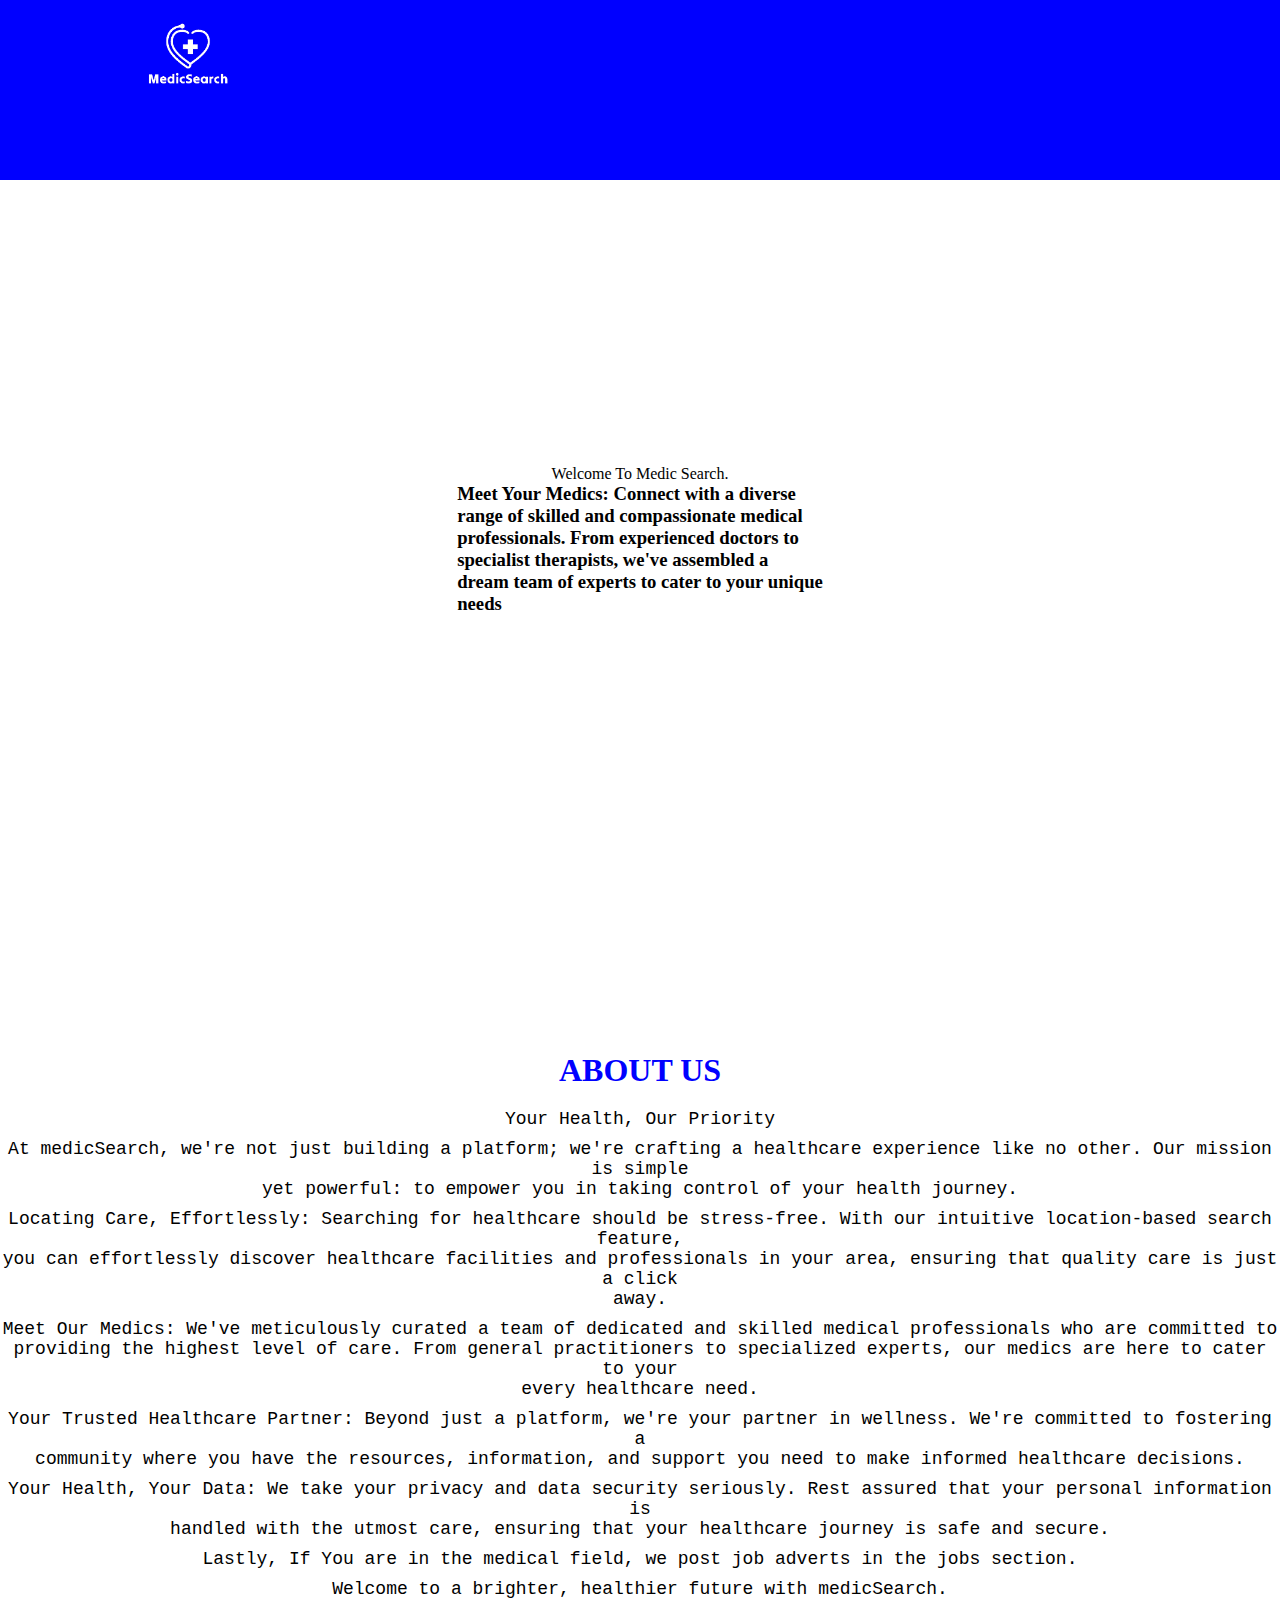
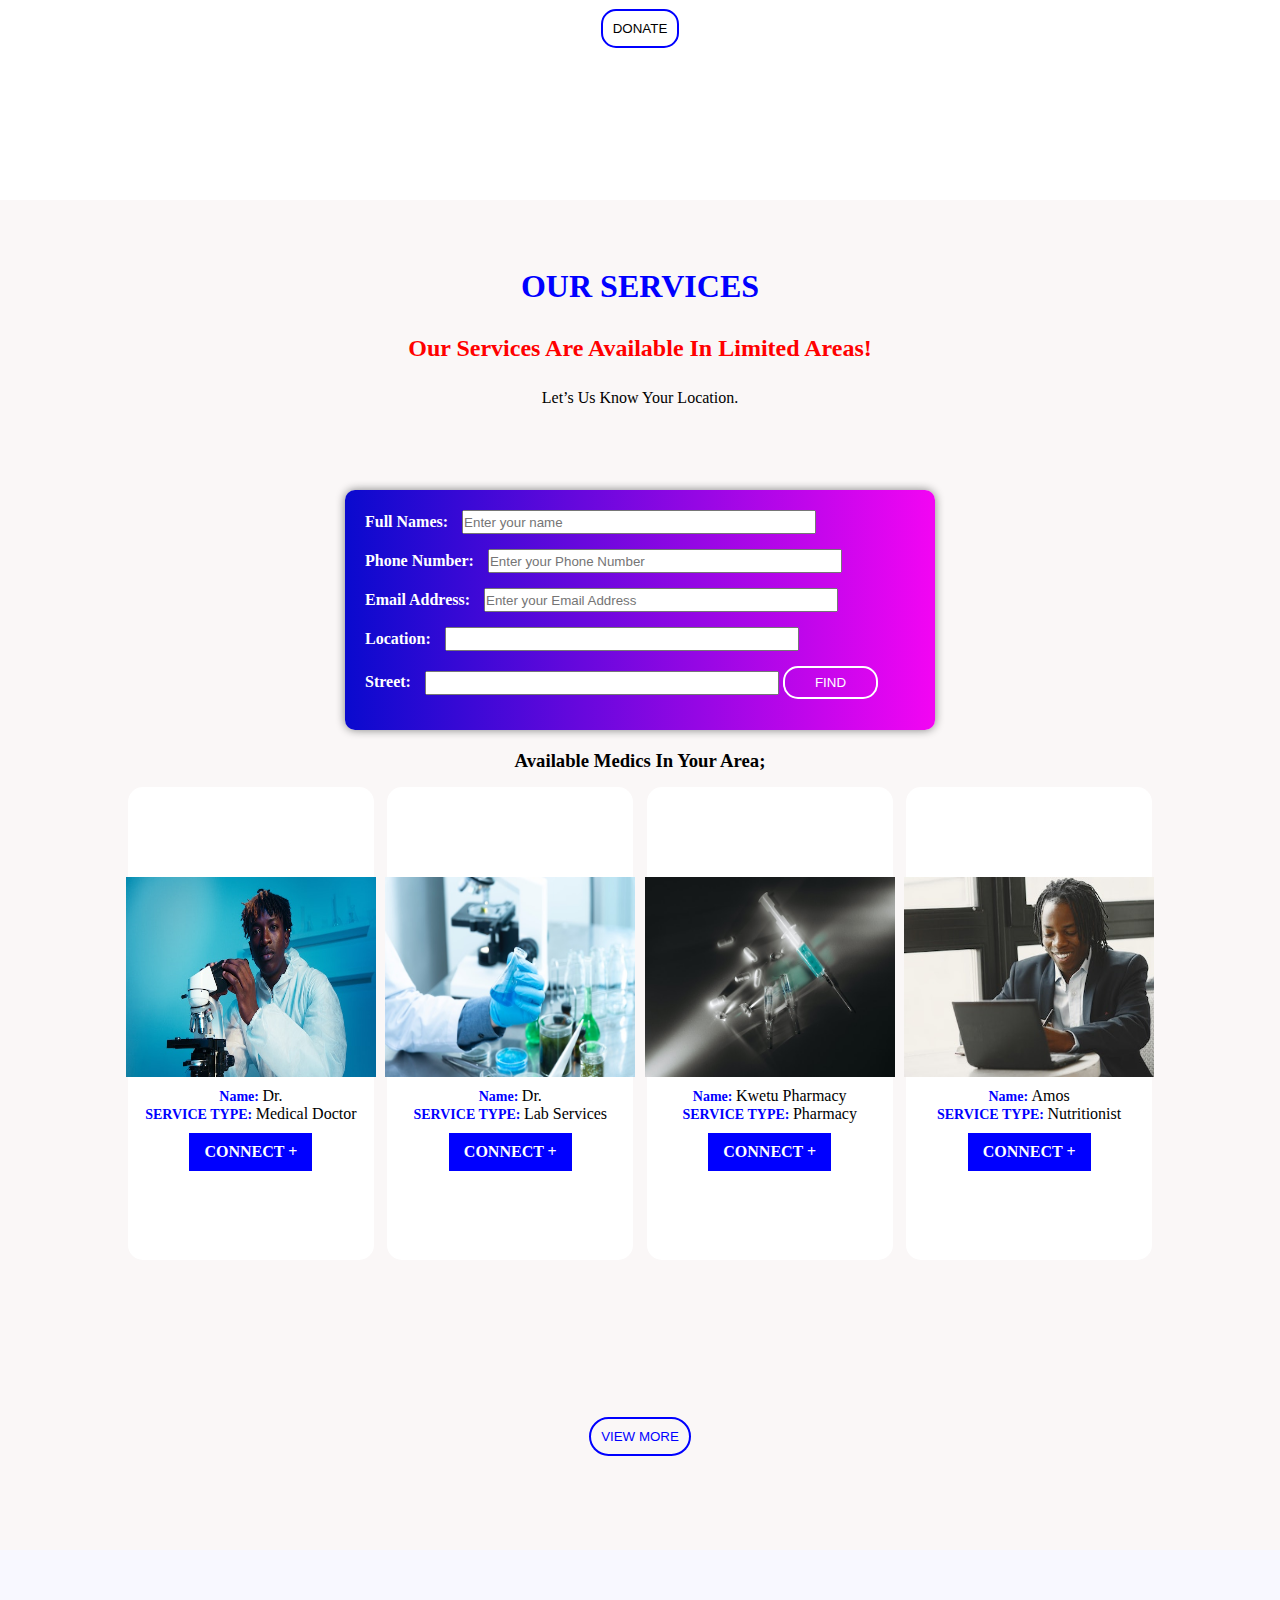
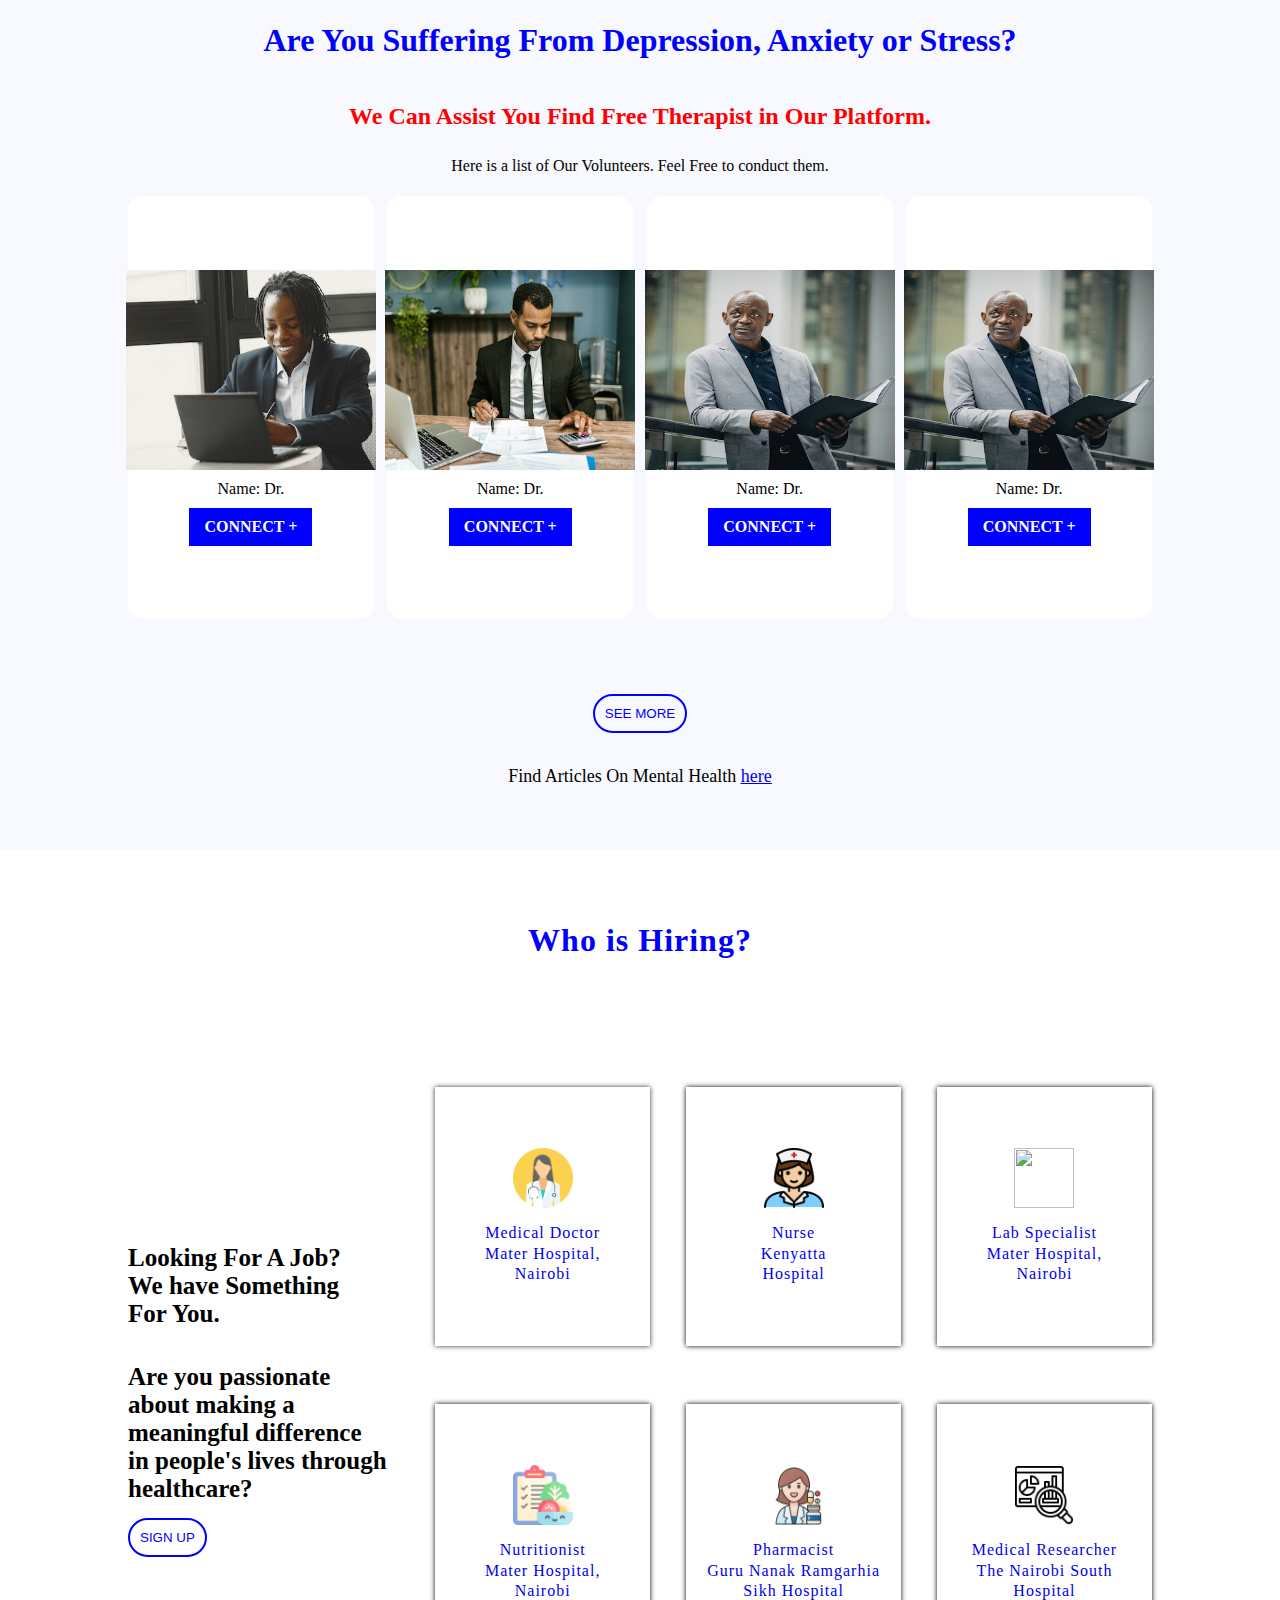
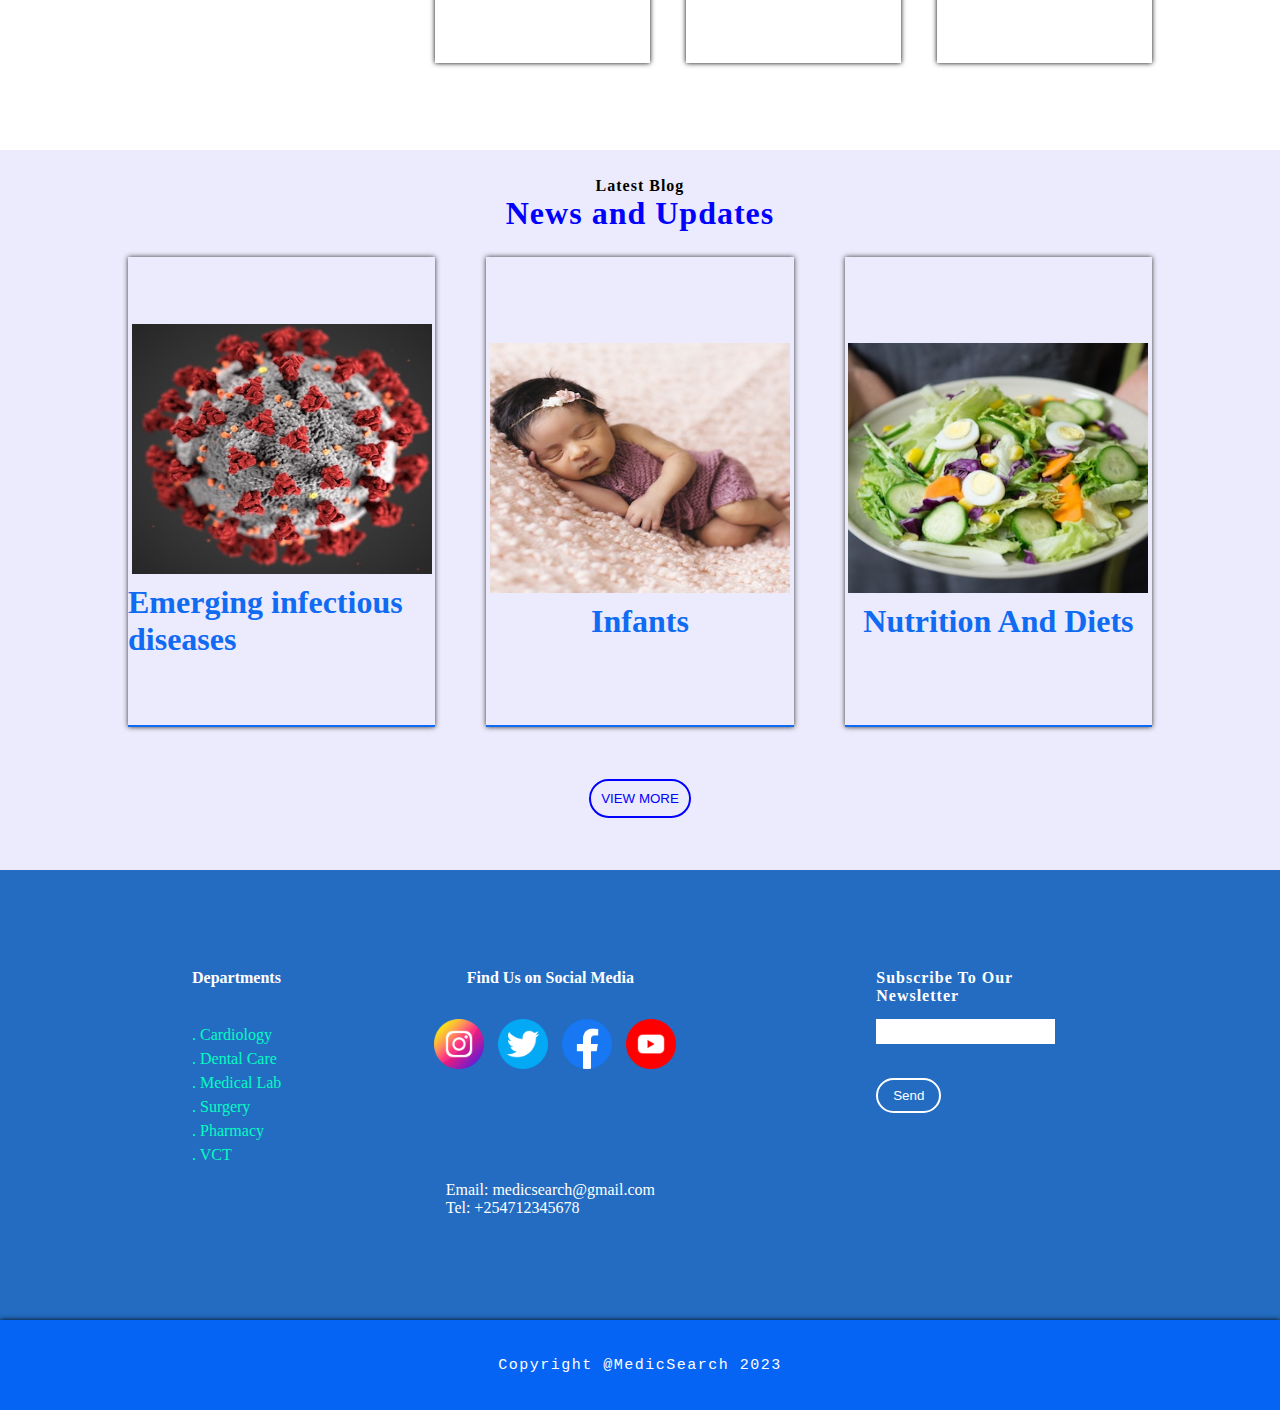
==== commit b5d31c95: "Added padding-left to input section" ====
--- a/index.html
+++ b/index.html
@@ -248,7 +248,7 @@
             </div>
         </div>
         <div class="right">
-            <div class="input">
+            <div class="input" placeholder="Enter Email Address">
                 <h4>Subscribe To Our Newsletter</h4>
                 <input type="text">
                 <button>Send</button>
--- a/main.css
+++ b/main.css
@@ -32,7 +32,7 @@
     align-items: center;
     justify-content: center;
     background-color: white;
-    background-image: url(../Images/pexels-tara-winstead-7722657.jpg);
+    /* background-image: url(../Images/pexels-tara-winstead-7722657.jpg); */
     background-position: bottom;
     background-size: cover;
 }
@@ -206,6 +206,9 @@
     margin-top: 10px;
     font-weight: 600;
 }
+.sectionseven ::placeholder{
+    padding-left: 20px;
+}
 /* End Of section three */
 /* Start Of section Four */
 .sectionfour{
@@ -555,8 +558,8 @@
     border-bottom: 2px solid #106BF2;
 }
 .imgs img{
-    height: 300px;
-    width: 350px;
+    height: 250px;
+    width: 300px;
 }
 .imgs h1{
     color: #106BF2;
@@ -693,6 +696,9 @@
     letter-spacing: 1.5px;
     box-shadow: 0 0 5px #000;
 }
+.sectionseven ::placeholder{
+    padding-left: 20px;
+}
 /* End Of section Seven */
 
 
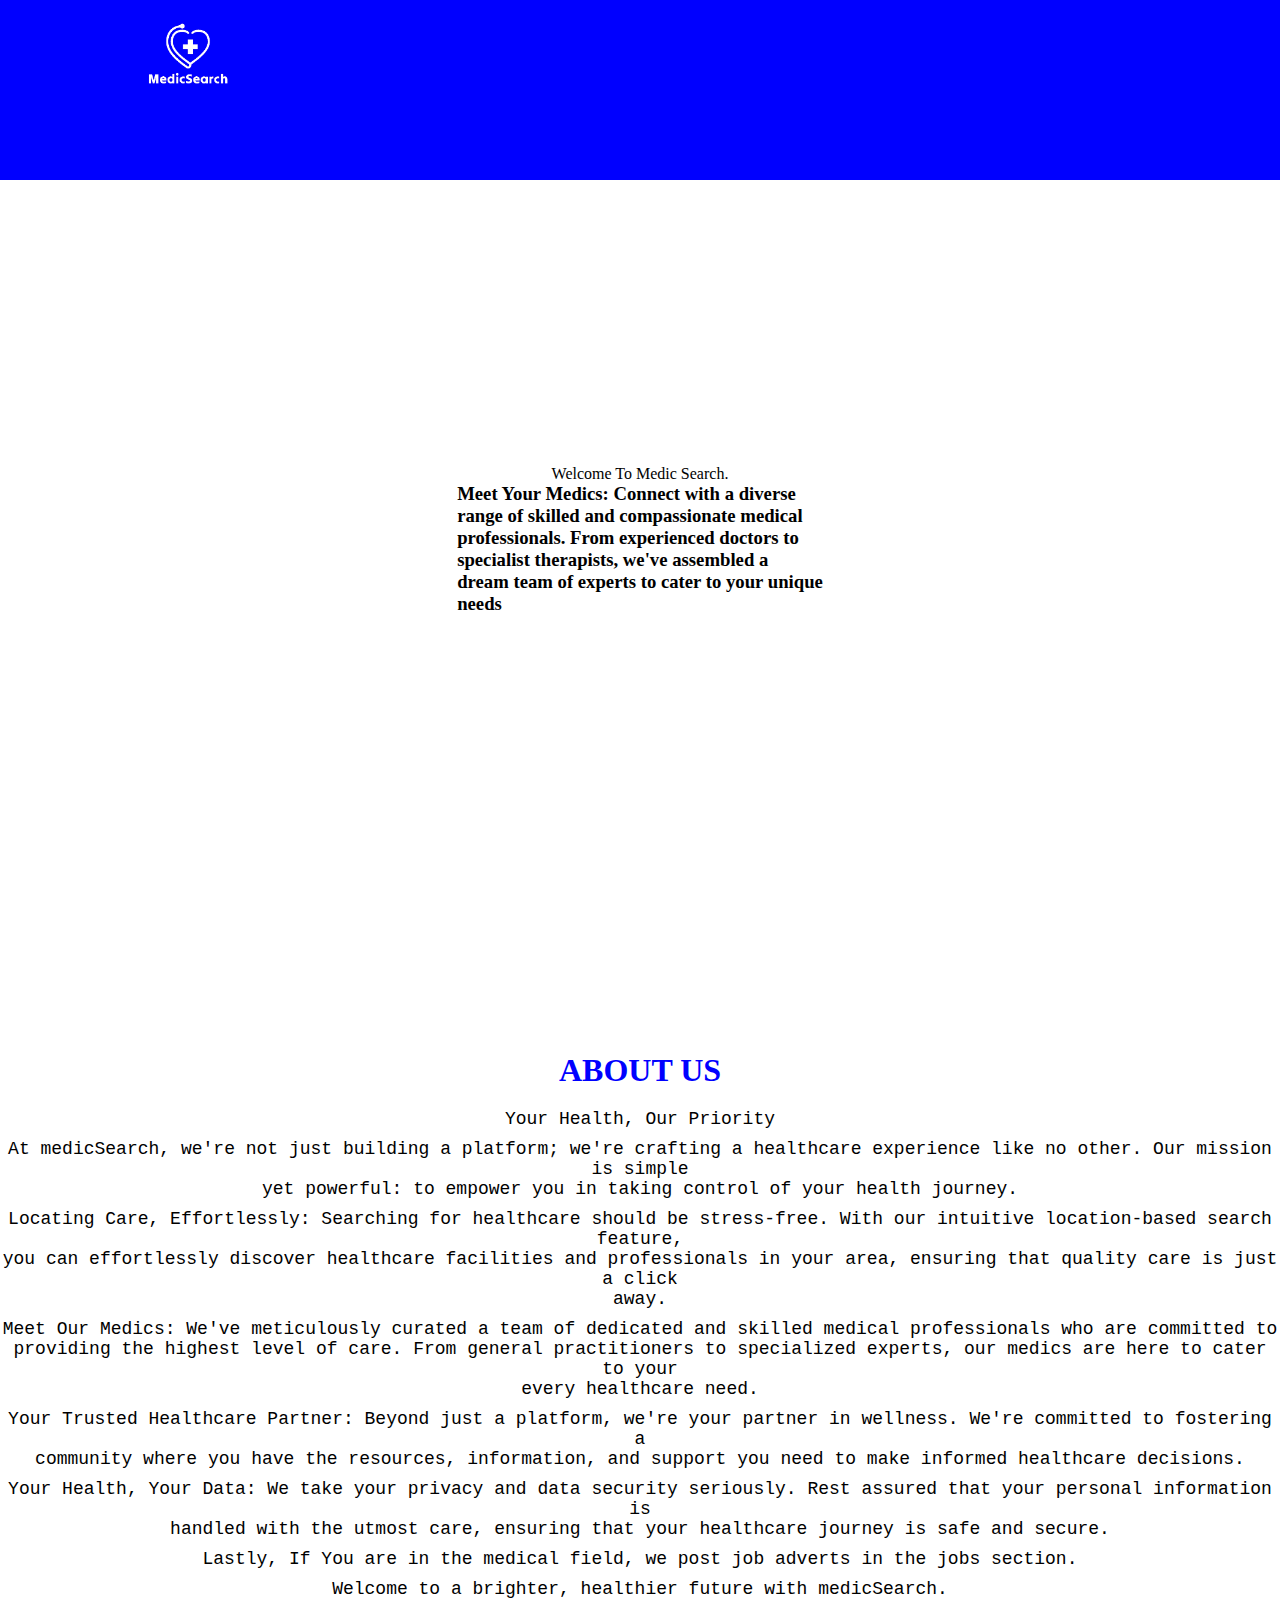
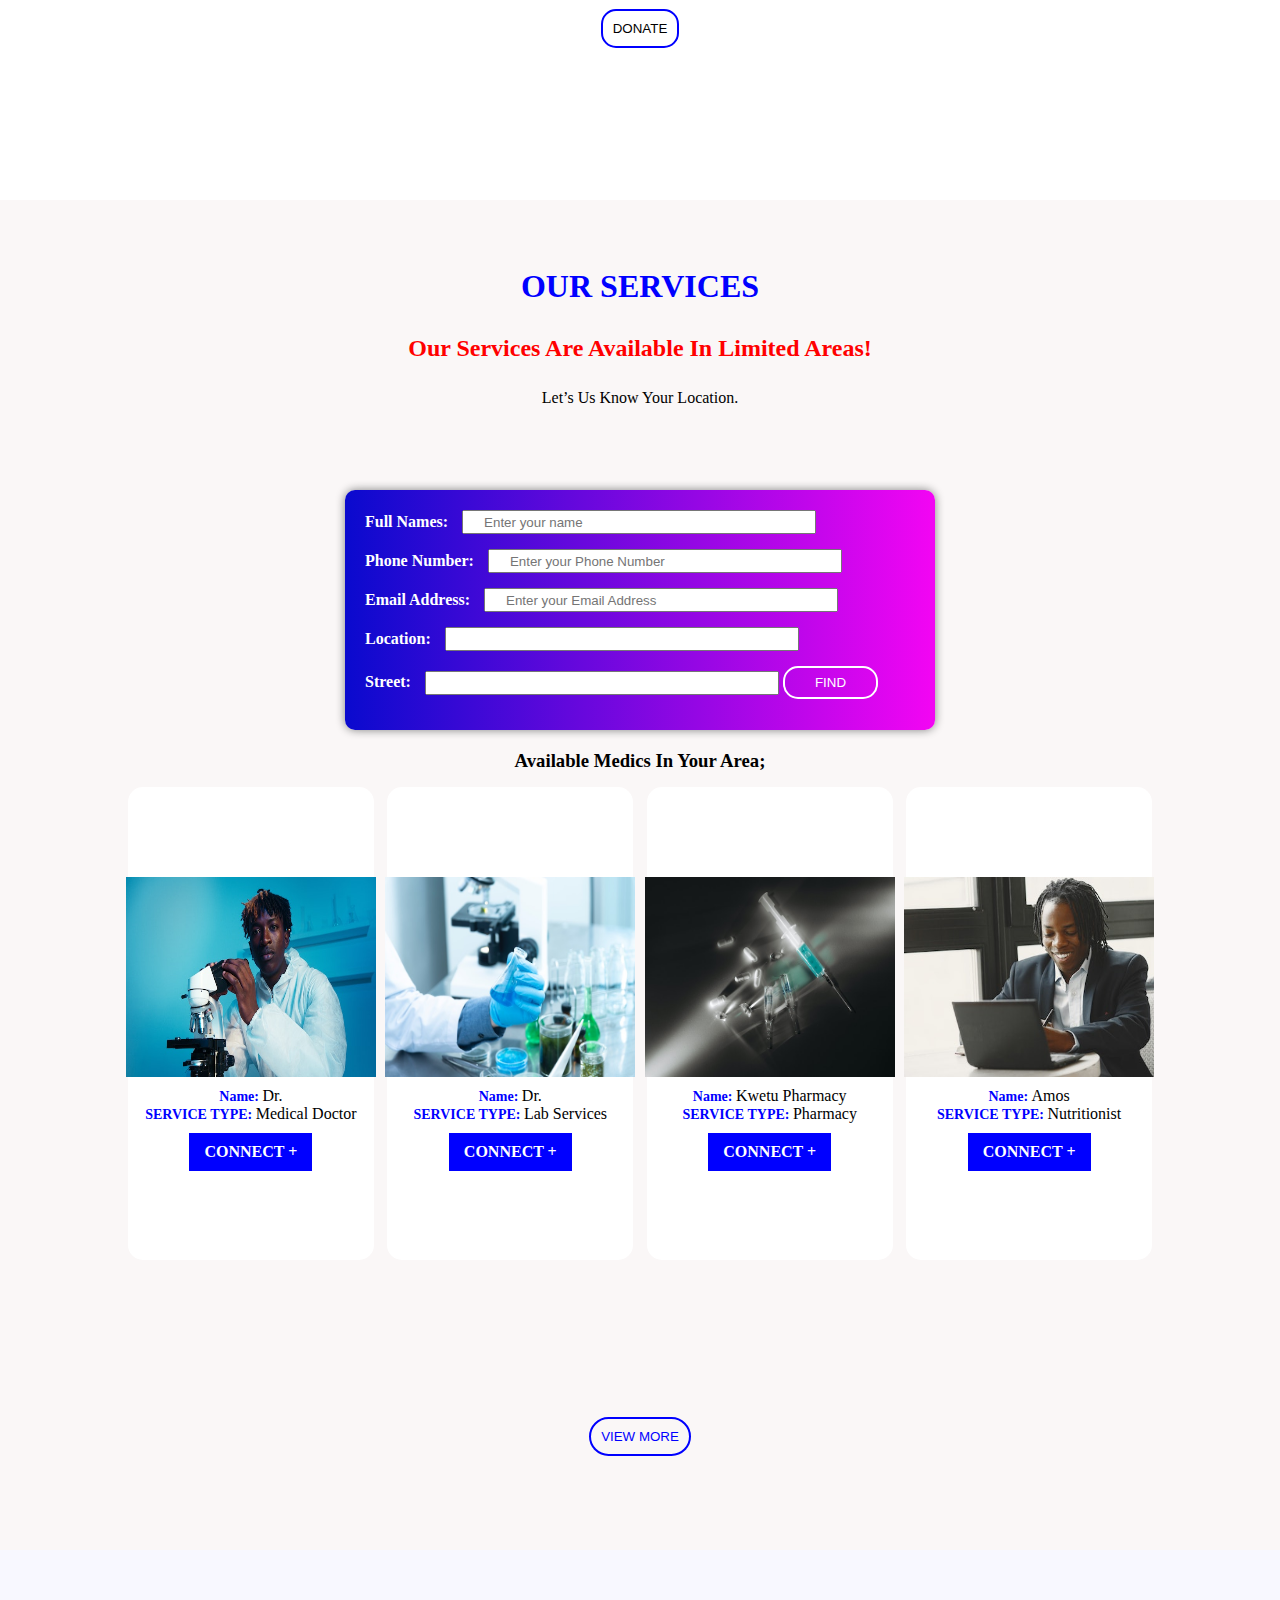
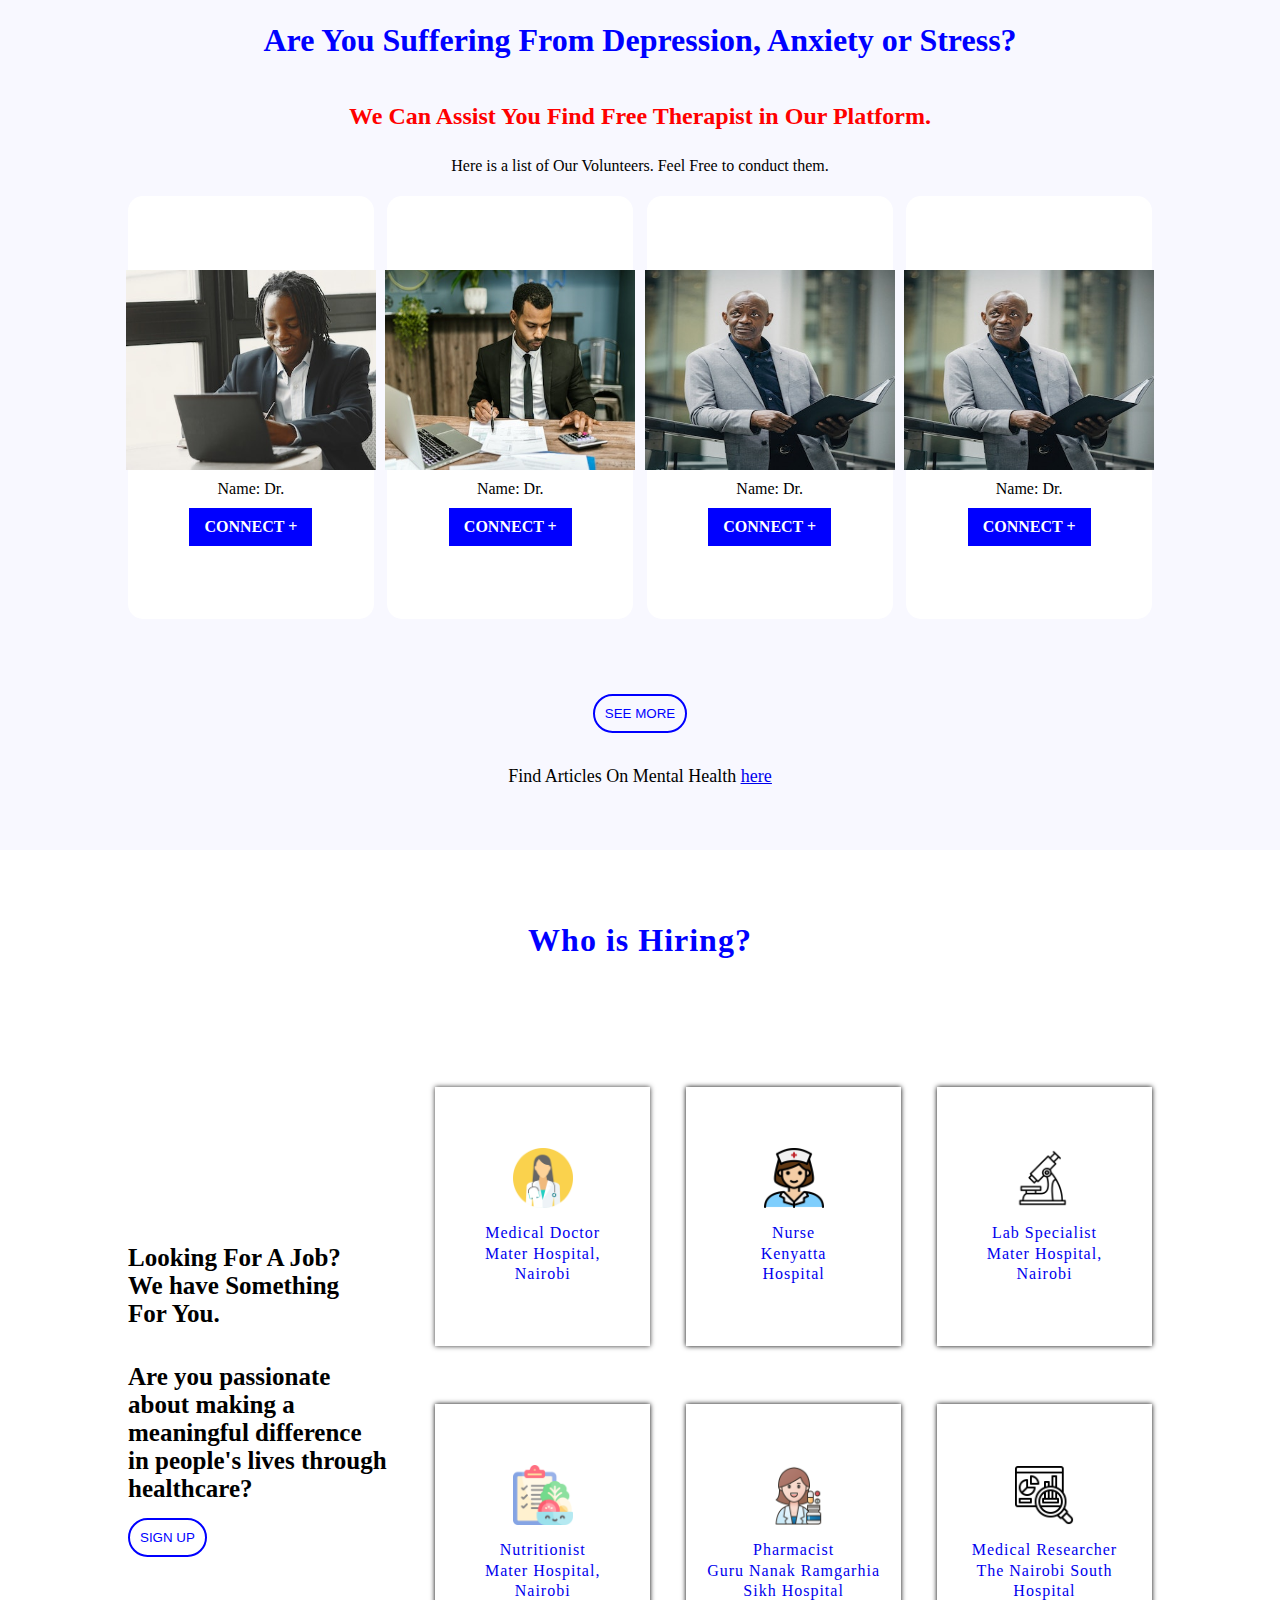
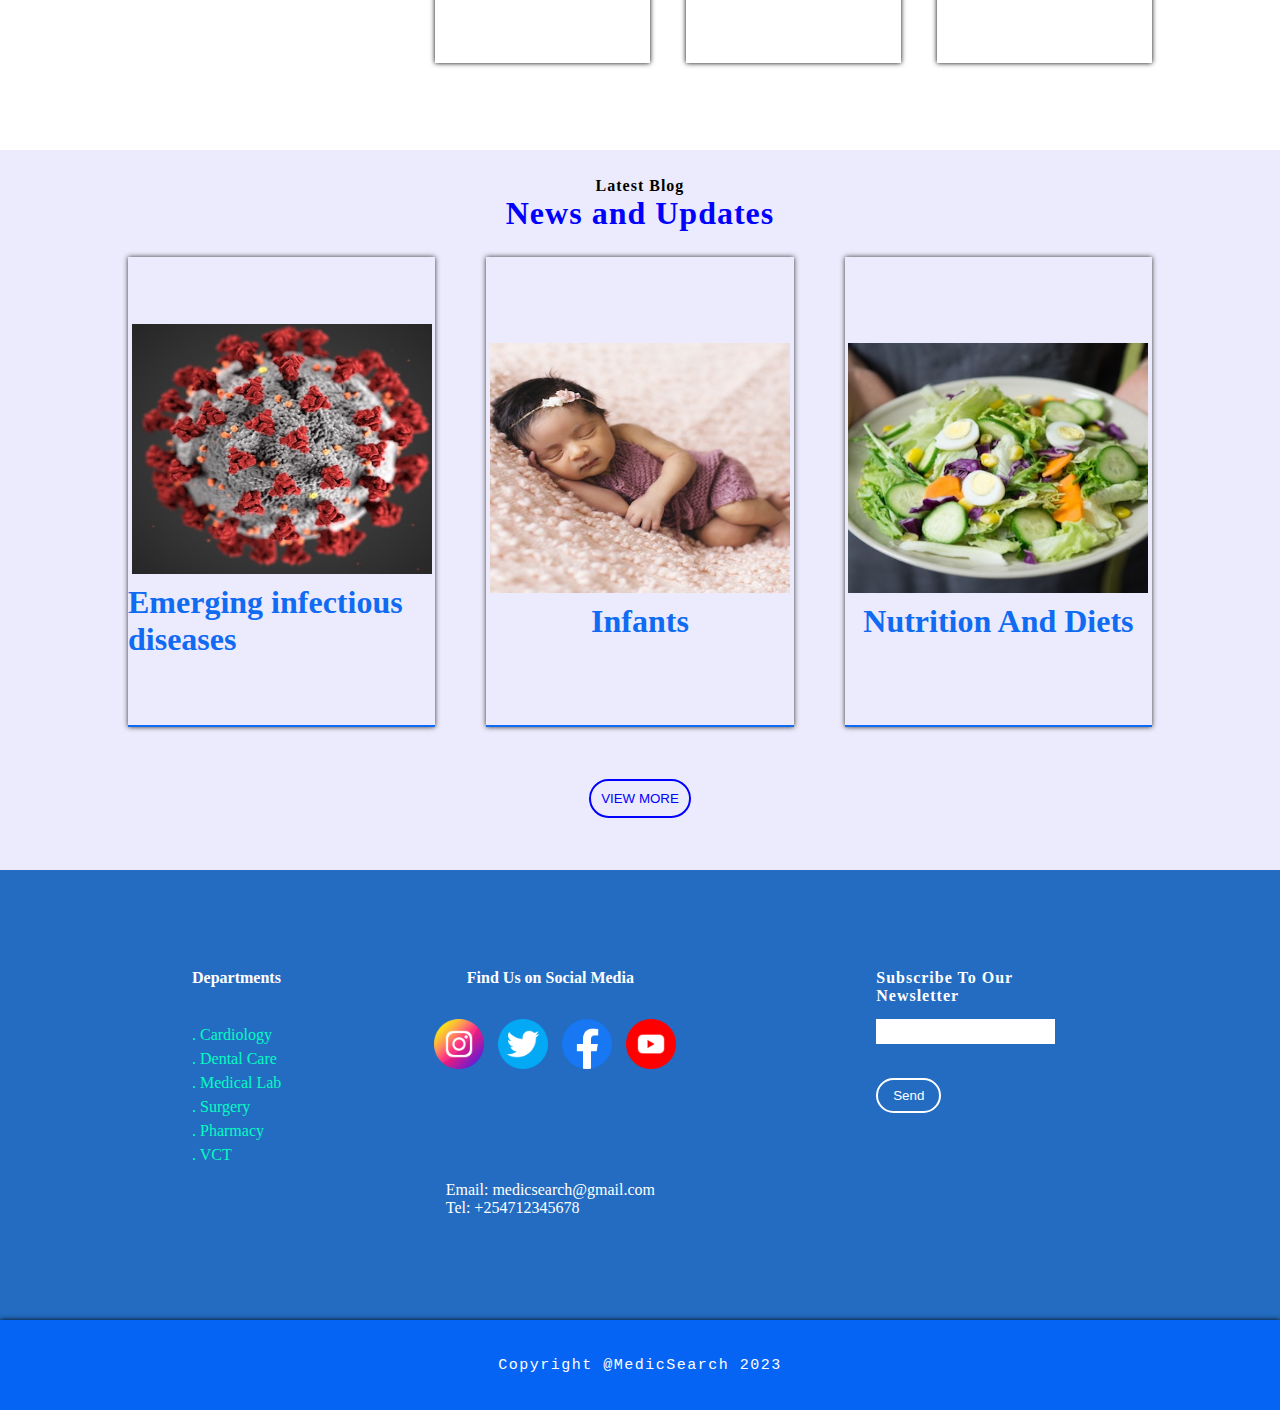
==== commit 78a9ec6d: "Added more changes to the images pathname" ====
--- a/index.html
+++ b/index.html
@@ -162,7 +162,7 @@
                             <a href="#"><p>Kenyatta <br> Hospital</p></a>
                         </div>
                         <div class="three">
-                            <img src="./images/microscope (1).png (1).png" alt="">
+                            <img src="./images/microscope (1).png" alt="">
                             <a href="#"><p>Lab Specialist</p></a>
                             <a href="#"><p>Mater Hospital, <br>  Nairobi</p></a>
                         </div>
@@ -248,7 +248,7 @@
             </div>
         </div>
         <div class="right">
-            <div class="input" placeholder="Enter Email Address">
+            <div class="input" placeholder="Enter your Email Address">
                 <h4>Subscribe To Our Newsletter</h4>
                 <input type="text">
                 <button>Send</button>
--- a/main.css
+++ b/main.css
@@ -206,7 +206,7 @@
     margin-top: 10px;
     font-weight: 600;
 }
-.sectionseven ::placeholder{
+.sectionthree ::placeholder{
     padding-left: 20px;
 }
 /* End Of section three */
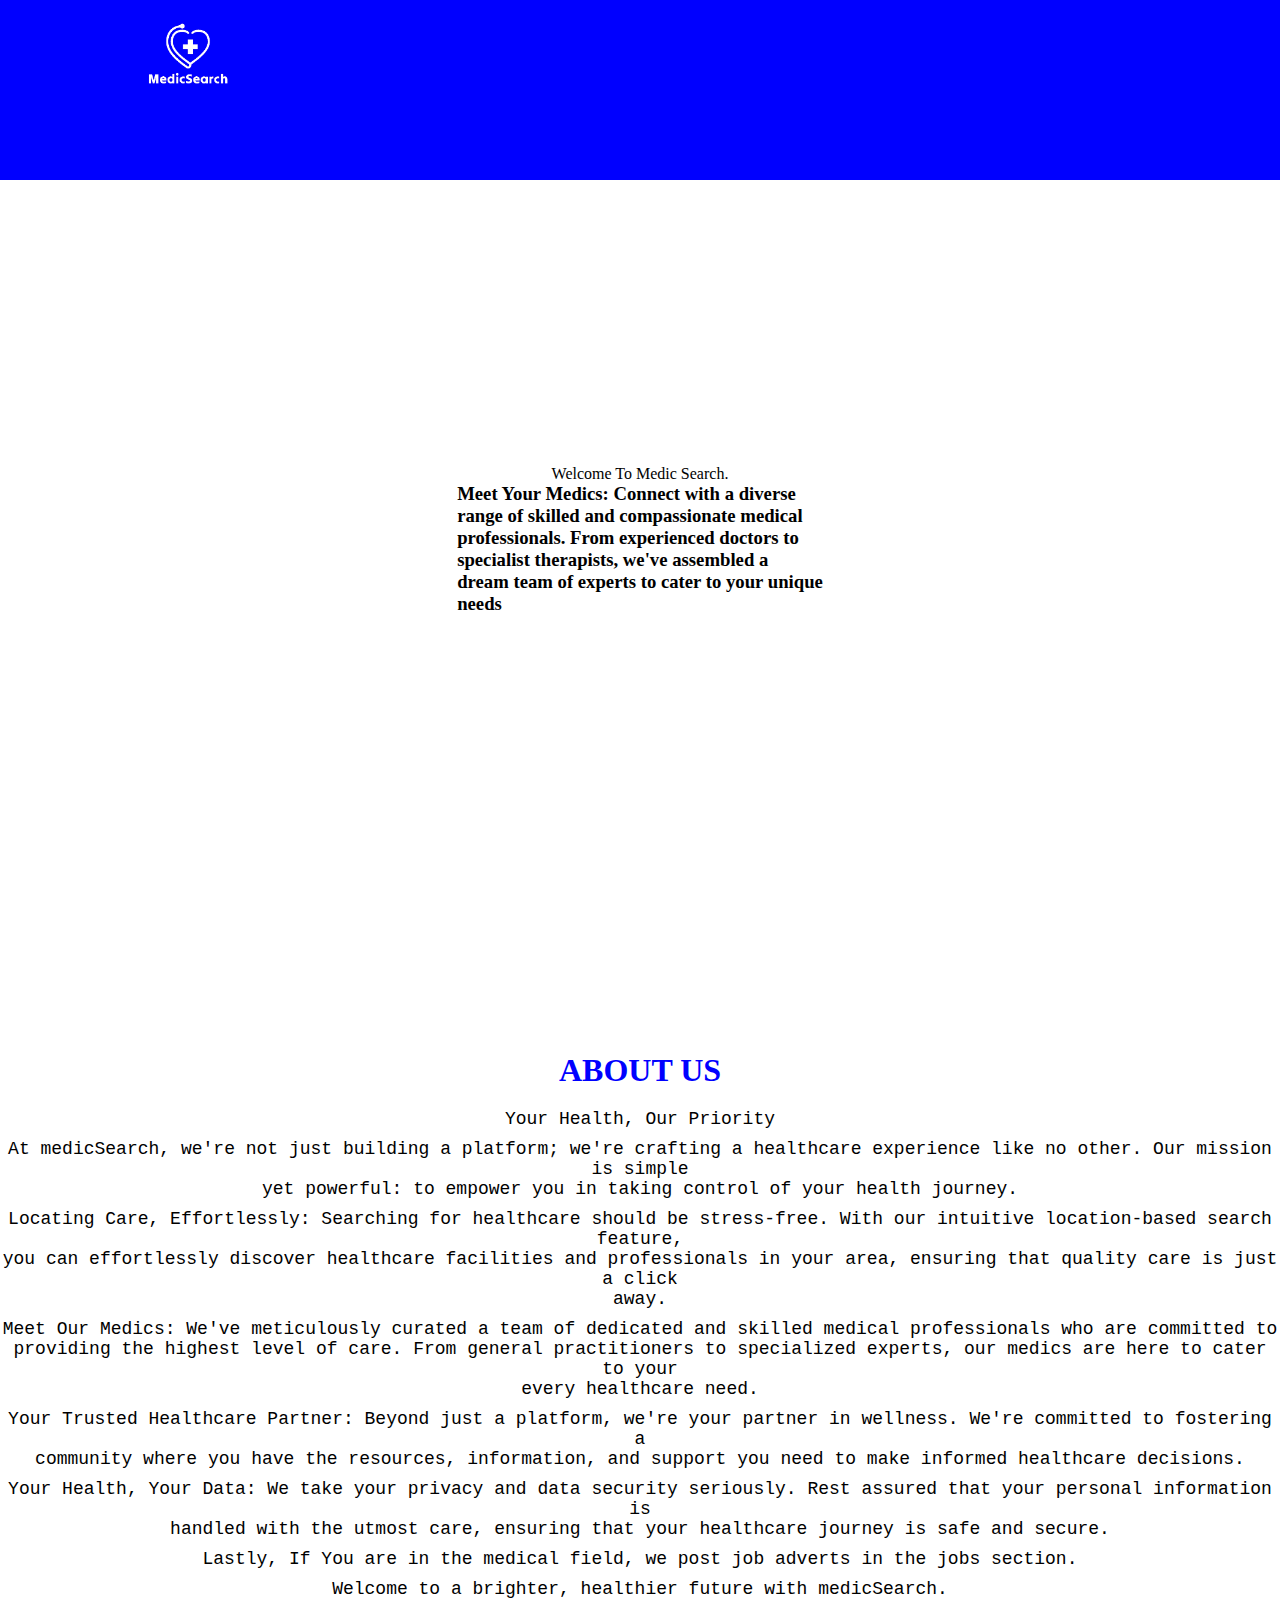
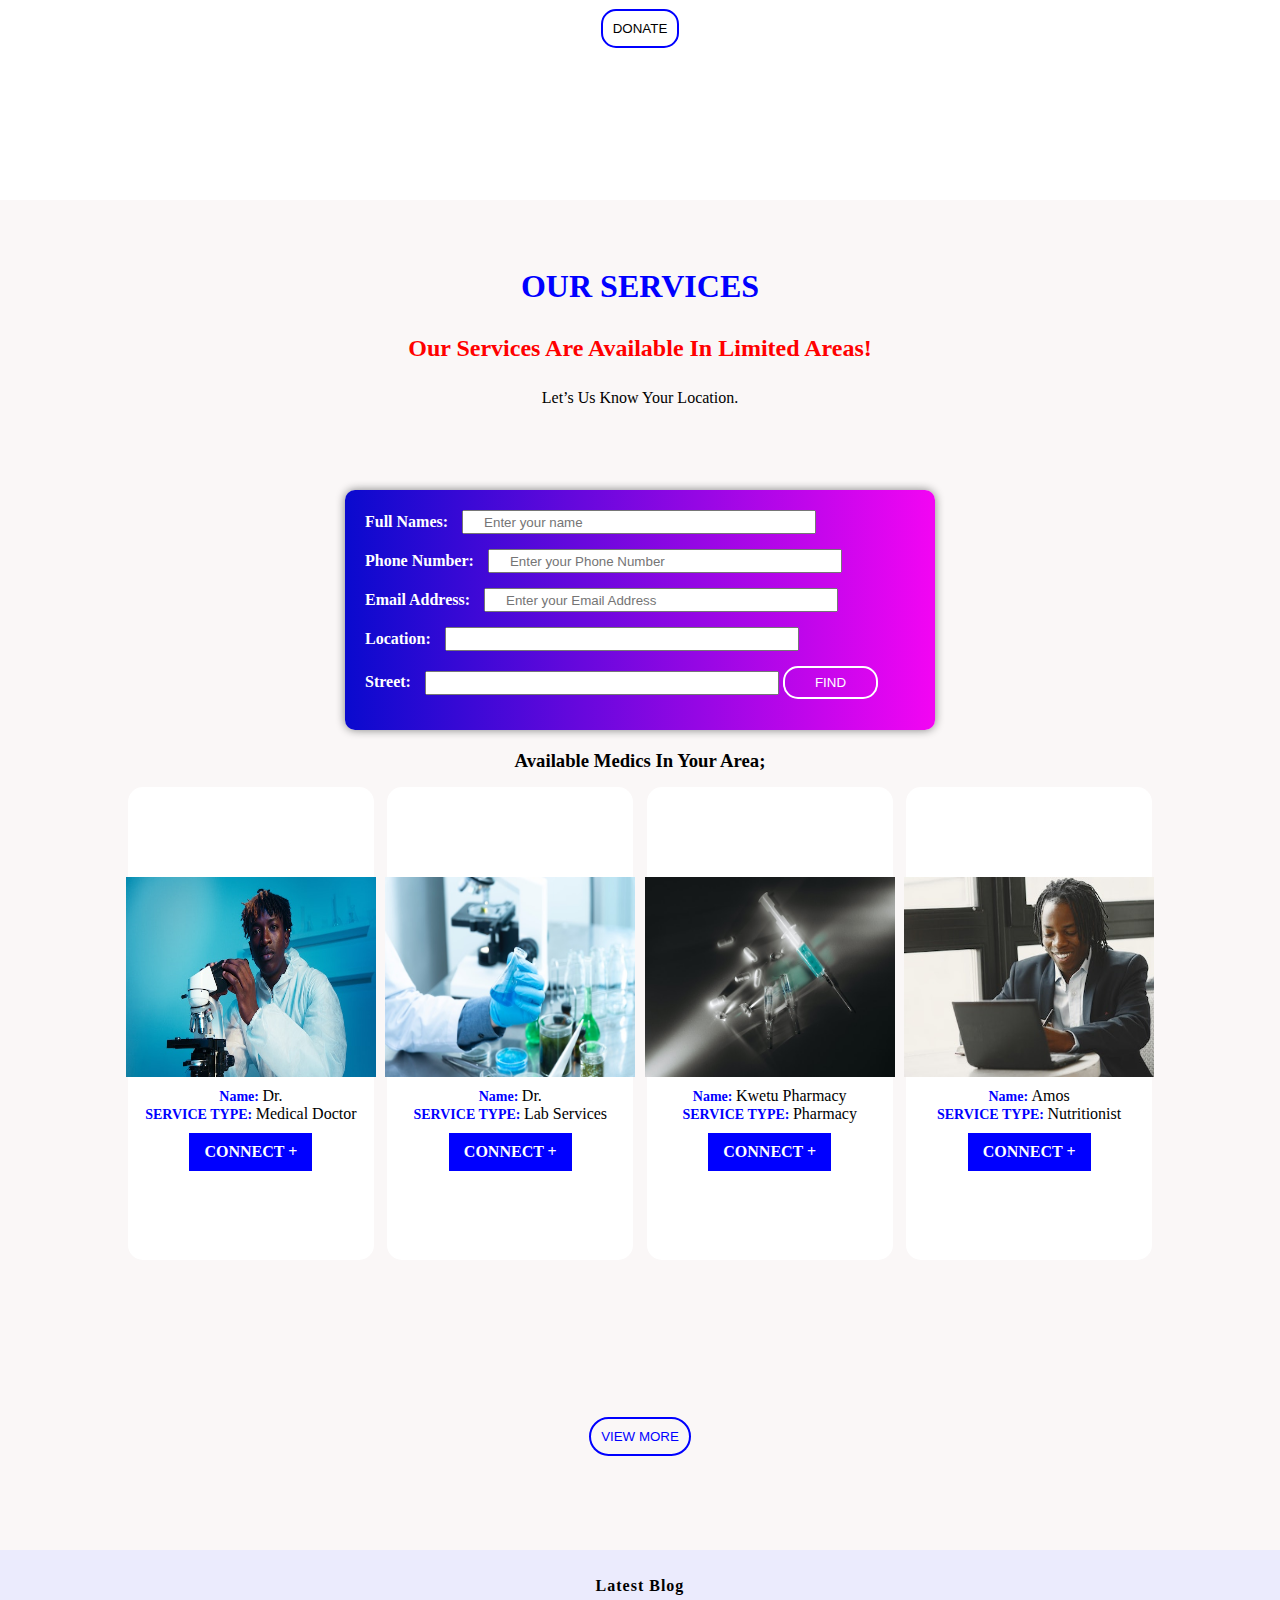
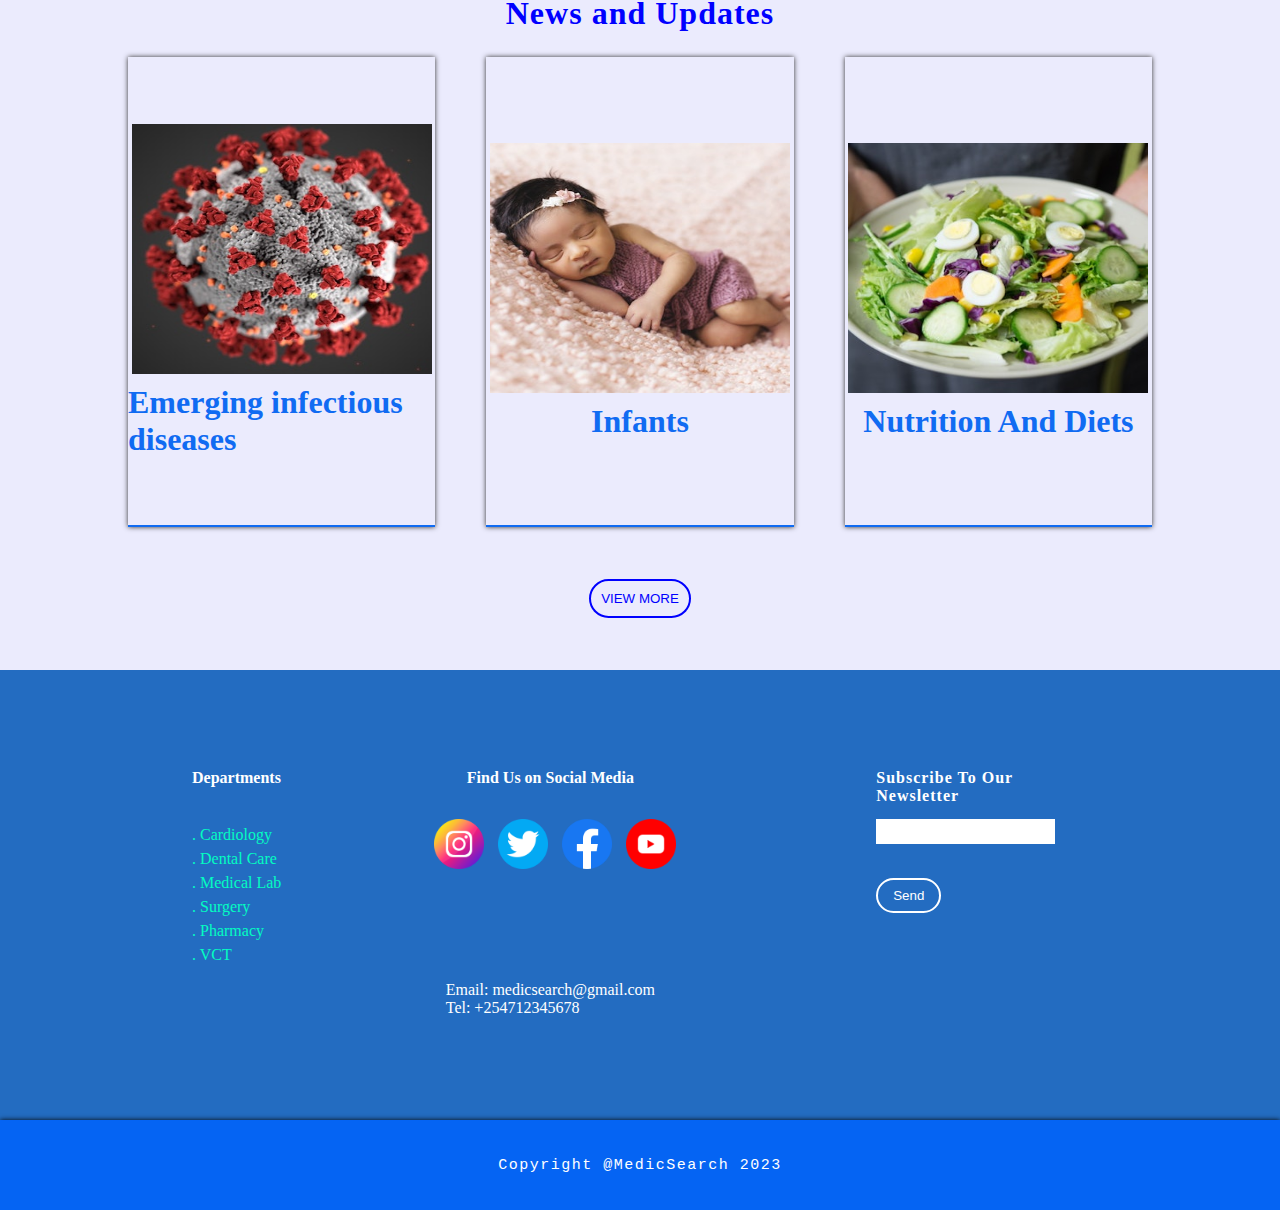
==== commit e709a84a: "modified section four and five" ====
--- a/index.html
+++ b/index.html
@@ -100,95 +100,7 @@
     </section>
     <!-- End of section Three -->
     
-     <!-- Start of section Four -->
-     <section class="sectionfour">
-        <h1>Are You Suffering From Depression, Anxiety or Stress?</h1>
-        <h2>We Can Assist You Find Free Therapist in Our Platform.</h2>
-        <p class="th">Here is a list of Our Volunteers. Feel Free to conduct them.</p>
-        <div class="therapist">
-            <div class="one">
-                <img src="images/Amos-Droid.jpg" alt="">
-                <p> <span>Name: </span> Dr. </p>
-                 <a href="#">CONNECT +</a>
-            </div>
-            <div class="two">
-                <img src="images/Dr.William.jpg" alt="">
-                <p> <span>Name: </span> Dr. </p>
-                 <a href="#">CONNECT +</a>
-            </div>
-            <div class="three">
-                <img src="images/Prof.OnyangoWere.jpg" alt="">
-                <p> <span>Name: </span> Dr. </p>
-                 <a href="#">CONNECT +</a>
-            </div>
-            <div class="four">
-                <img src="images/Prof.OnyangoWere.jpg" alt="">
-                <p> <span>Name: </span> Dr. </p>
-                 <a href="#">CONNECT +</a>
-            </div>
-        </div>
-        <button>SEE MORE</button>
-        <p class="articles">Find Articles On Mental Health <span><a href="#">here</a></span></p>
-    </section>
-    <!-- End of section Four -->
 
-    <!-- Start Of section Five -->
-    <section class="sectionfive">
-        <div class="maindiv">
-            <div class="header">
-                <h1>Who is Hiring?</h1>
-            </div>
-            <div class="textdiv">
-                <div class="left">
-                    <h1>Looking For A Job? <br>
-                        We have Something <br>
-                        For You.
-                    </h1>
-                    <h1>
-                        Are you passionate <br>about making a <br>meaningful    difference <br>in people's lives through <br> healthcare?
-                    </h1>
-                    <button>SIGN UP</button>
-                </div>
-                <div class="right">
-                    <div class="upper">
-                        <div class="one">
-                            <img src="./images/doctor.png" alt="">
-                            <a href="#"><p>Medical Doctor</p></a>
-                            <a href="#"><p>Mater Hospital, <br>  Nairobi</p></a>
-                        </div>
-                        <div class="two">
-                            <img src="./images/nurse.png" alt="">
-                            <a href="#"><p>Nurse</p></a>
-                            <a href="#"><p>Kenyatta <br> Hospital</p></a>
-                        </div>
-                        <div class="three">
-                            <img src="./images/microscope (1).png" alt="">
-                            <a href="#"><p>Lab Specialist</p></a>
-                            <a href="#"><p>Mater Hospital, <br>  Nairobi</p></a>
-                        </div>
-                    </div>
-                    <div class="lower">
-                        <div class="one">
-                            <img src="./images/nutrition-plan.png" alt="">
-                            <a href="#"><p>Nutritionist</p></a>
-                            <a href="#"><p>Mater Hospital, <br>  Nairobi</p></a>
-                        </div>
-                        <div class="two">
-                            <img src="./images/pharmacist.png" alt="">
-                            <a href="#"><p>Pharmacist</p></a>
-                            <a href="#"><p>Guru Nanak Ramgarhia <br> Sikh Hospital</p></a>
-                        </div>
-                        <div class="three">
-                            <img src="./images/research.png" alt="">
-                            <a href="#"><p>Medical Researcher</p></a>
-                            <a href="#"><p>The Nairobi South <br> Hospital</p></a>
-                        </div>
-                    </div>
-                </div>
-            </div>
-        </div>
-    </section>
-    <!-- End Of Section Five -->
 
    <!-- Start Of Section Six -->
    <section class="sectionsix">
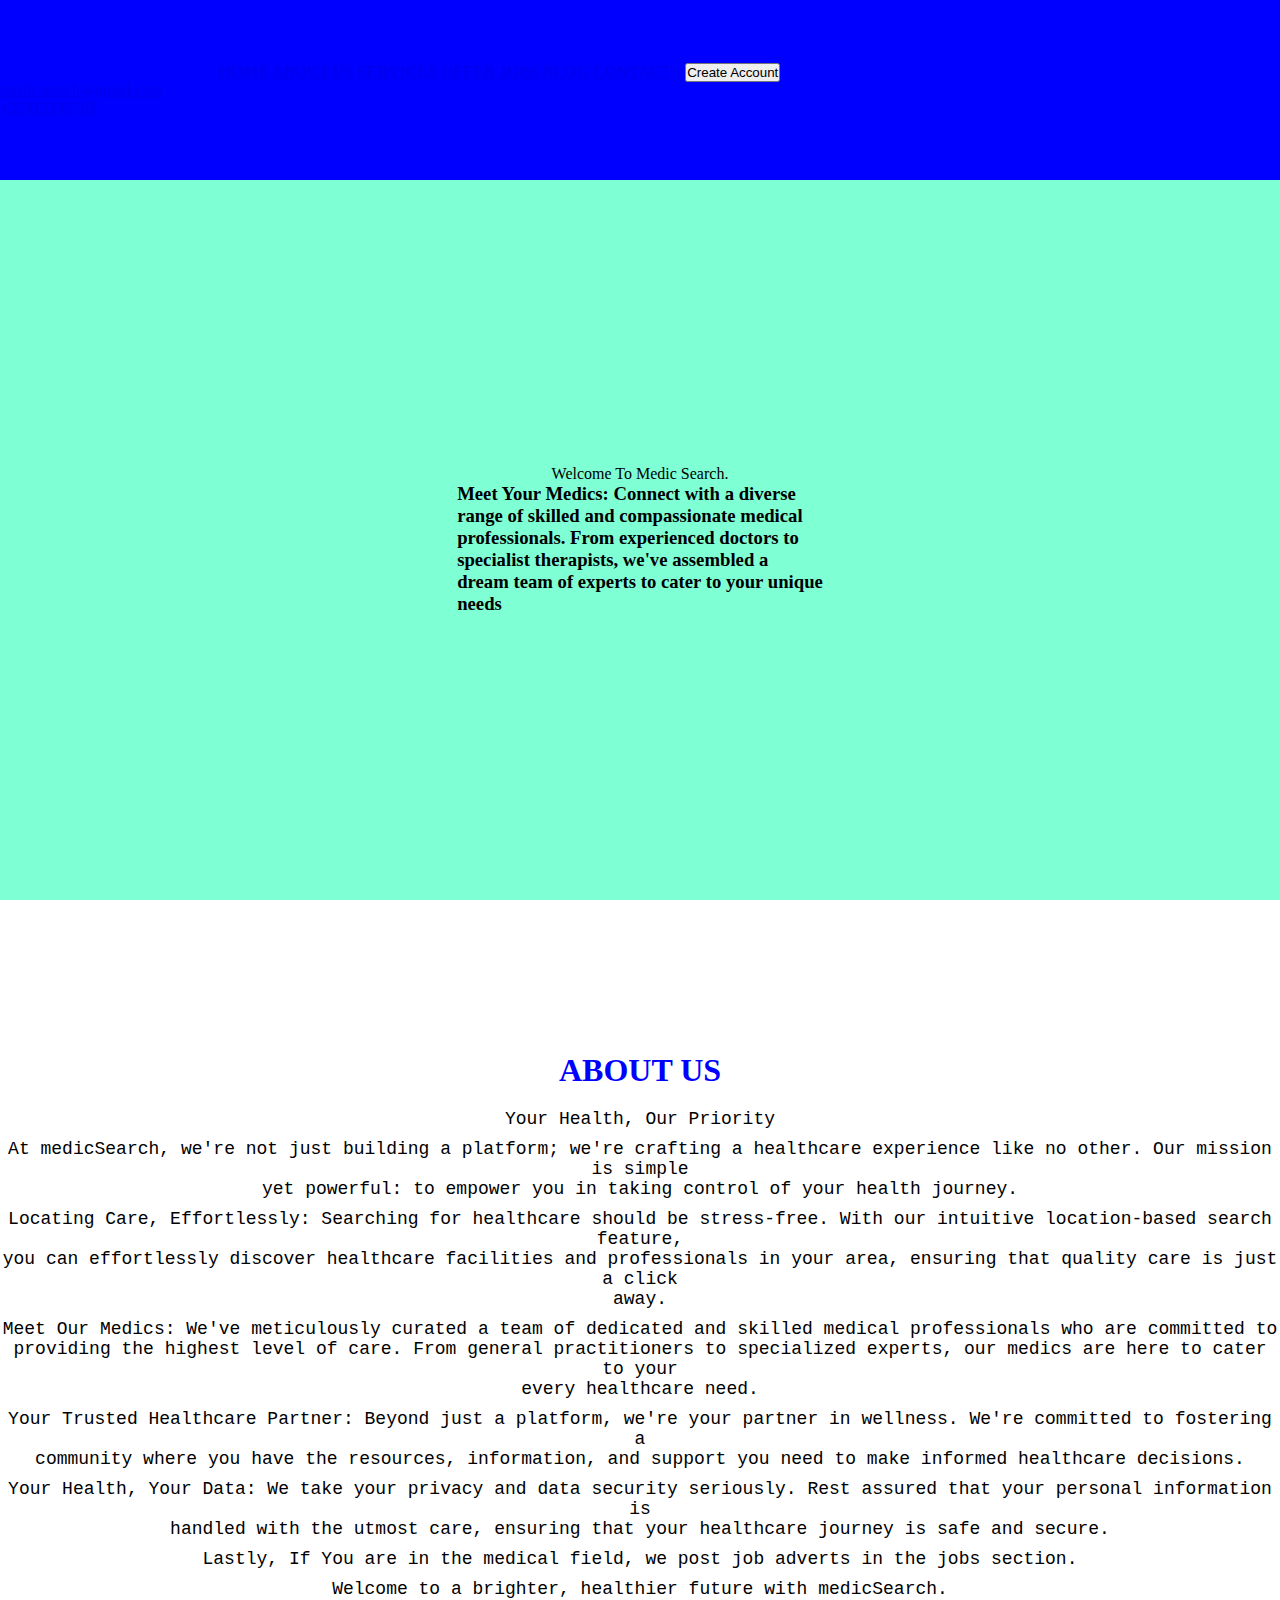
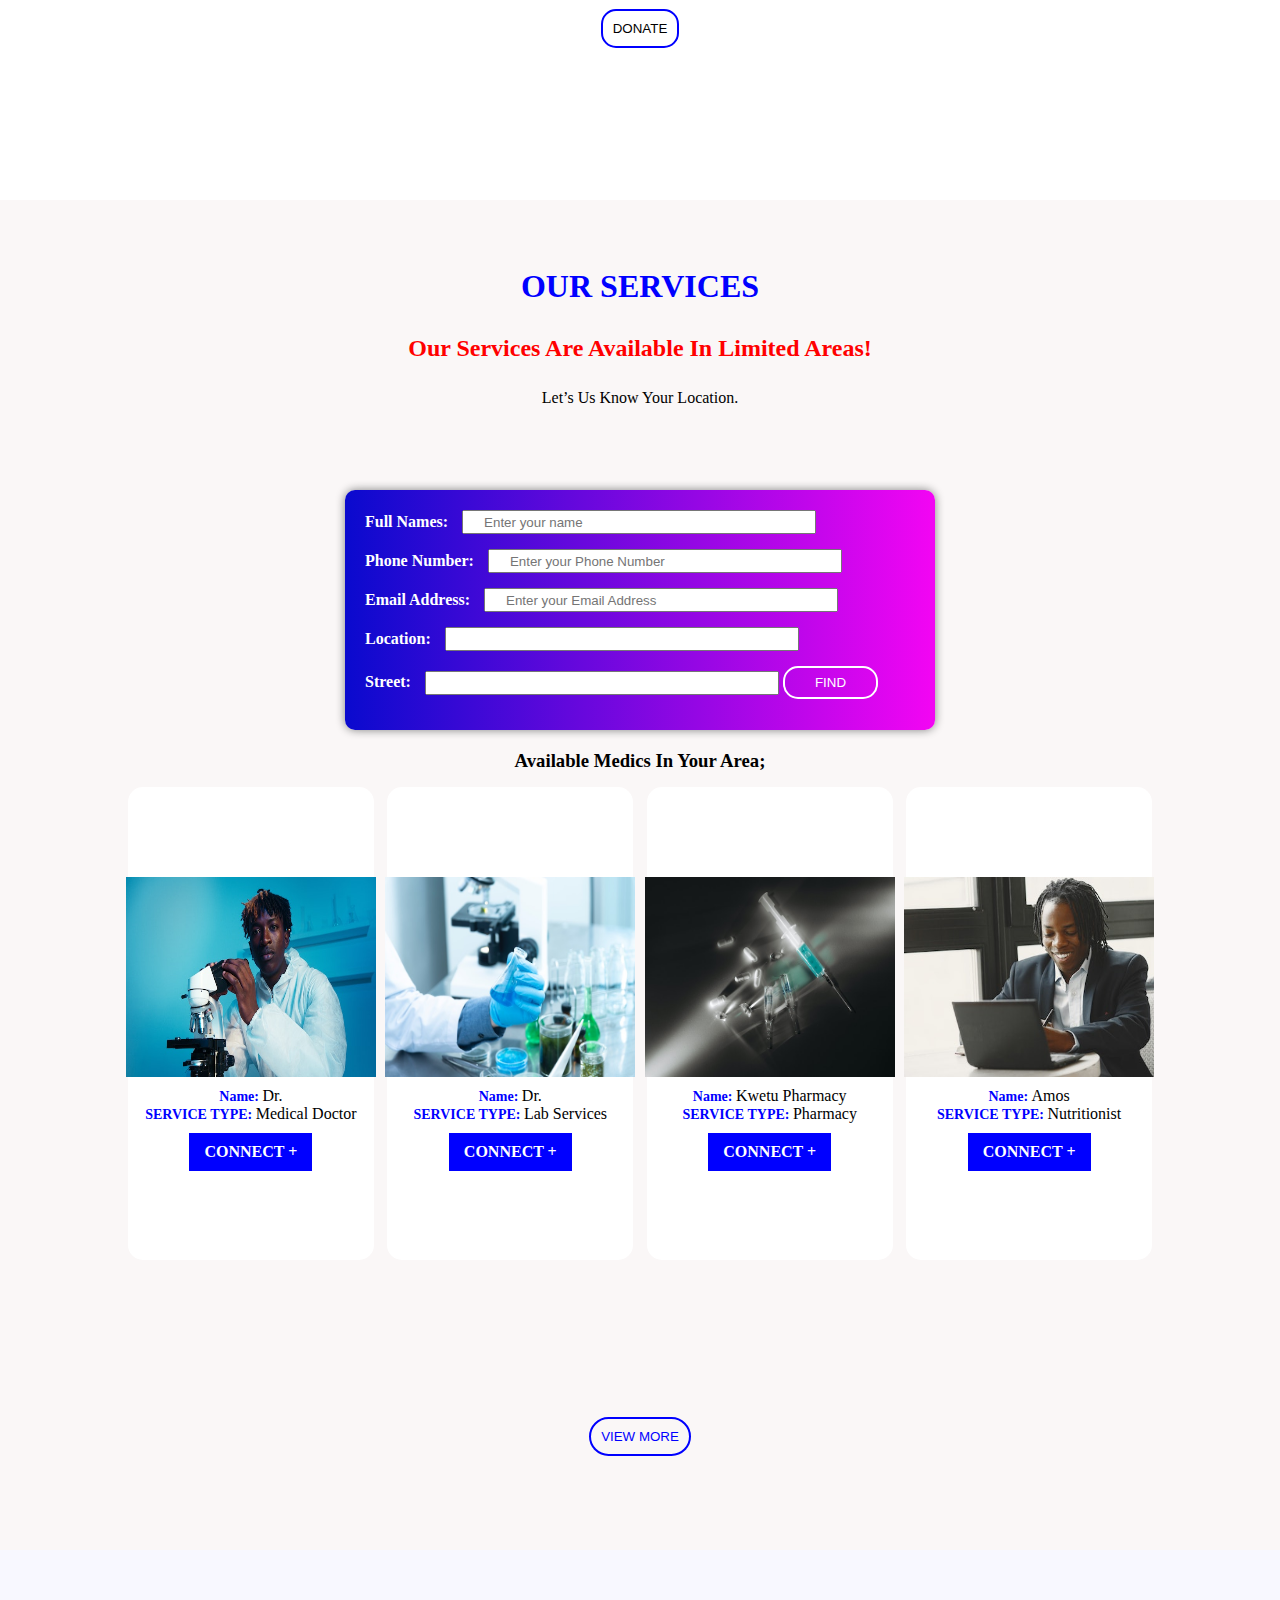
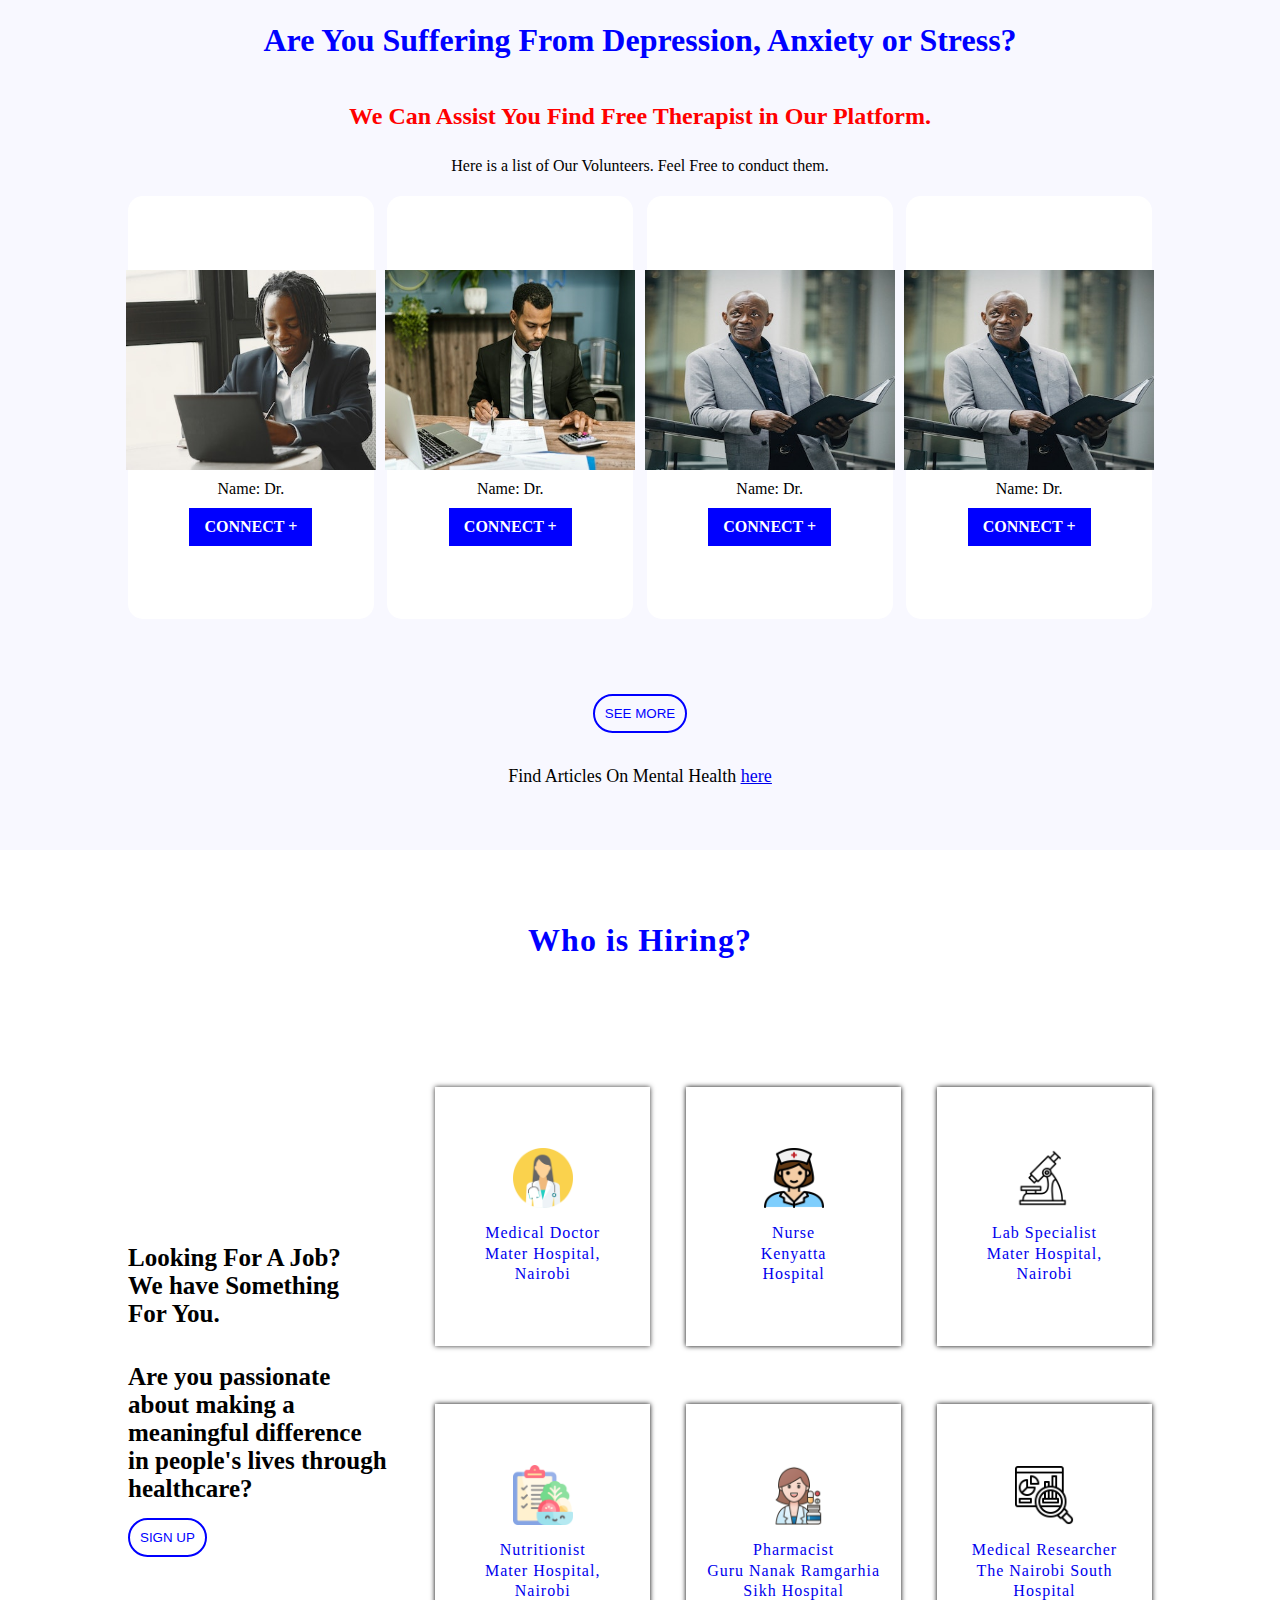
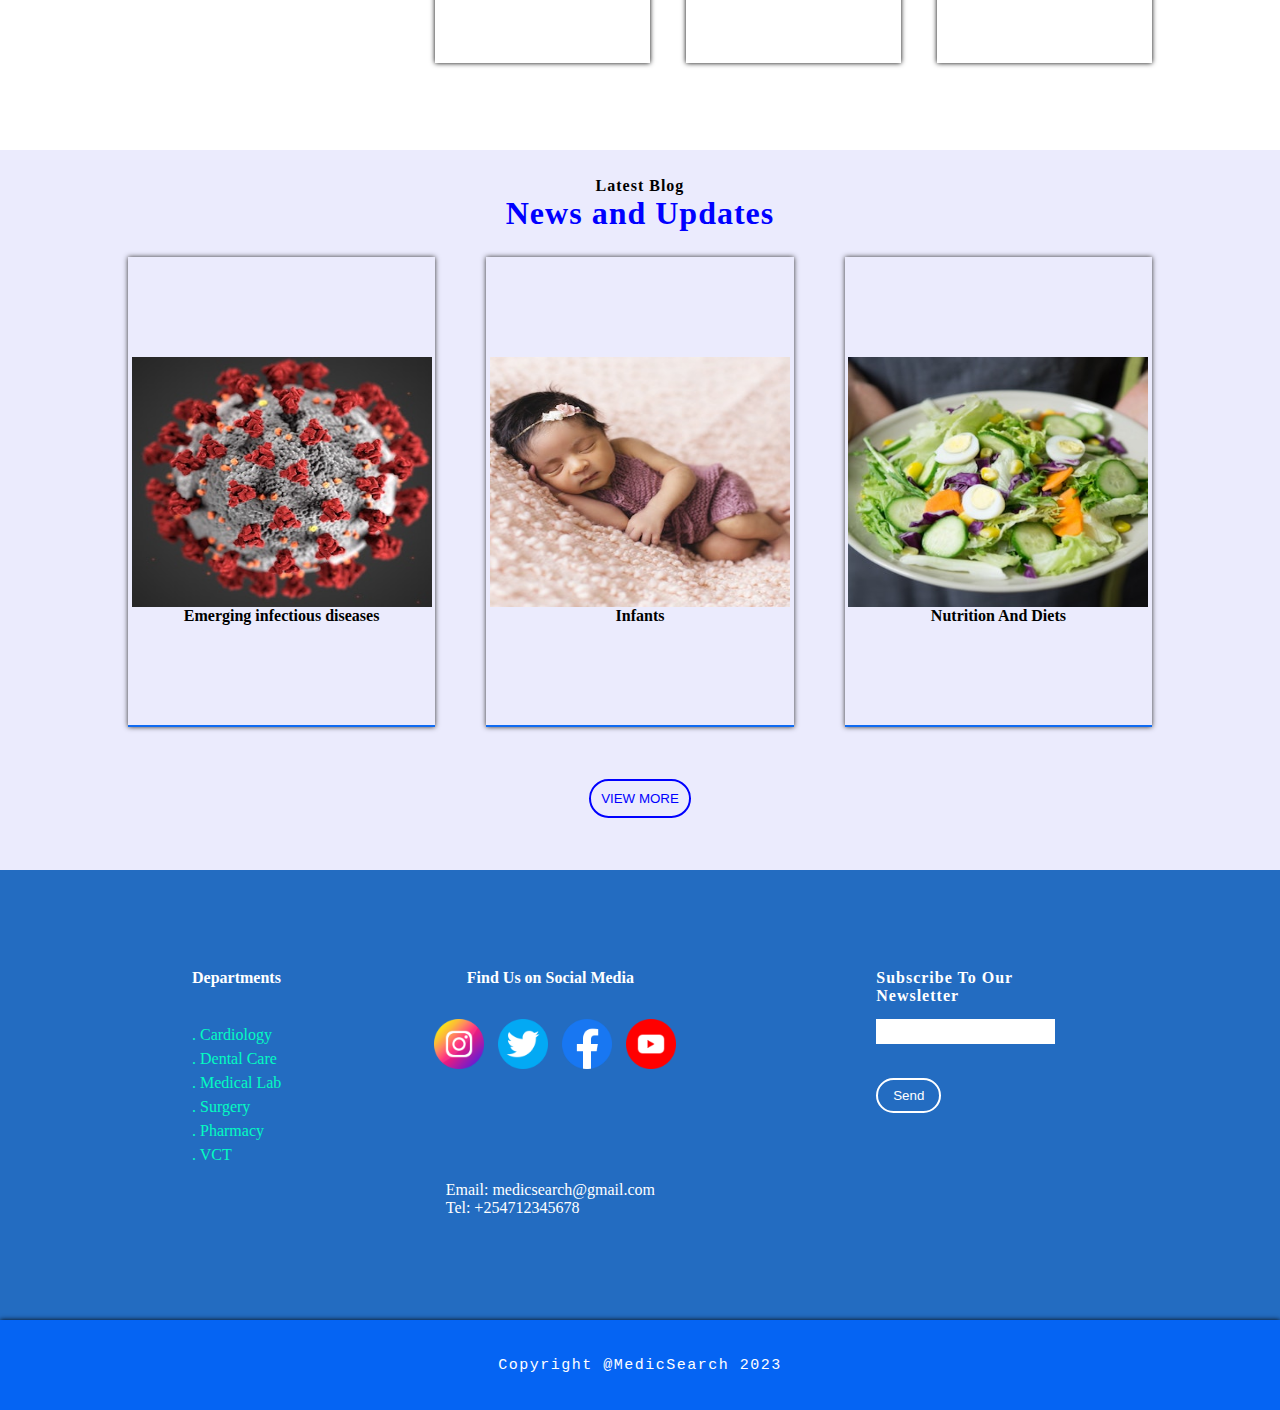
==== commit 8f9c517f: "Added JavaScript File" ====
--- a/index.html
+++ b/index.html
@@ -3,6 +3,9 @@
 <head>
     <meta charset="UTF-8">
     <meta name="viewport" content="width=device-width, initial-scale=1.0">
+    <link rel="preconnect" href="https://fonts.googleapis.com">
+    <link rel="preconnect" href="https://fonts.gstatic.com" crossorigin>
+    <link href="https://fonts.googleapis.com/css2?family=Noto+Serif:wght@100;200;400;500;600;700;800;900&family=Poppins:ital,wght@0,100;0,200;0,300;0,400;0,500;0,600;0,700;0,800;0,900;1,100;1,200;1,300;1,400;1,500;1,600;1,700;1,800;1,900&family=Quicksand:wght@300;400;500;600;700&display=swap" rel="stylesheet">
     <title>Self Care Finder</title>
     <link rel="stylesheet" href="./main.css">
 </head>
@@ -10,12 +13,24 @@
     <!-- Start of section one -->
     <section class="sectionone">
         <div class="navigation">
-            <div class="mainsection">
-                <div class="logo">
-                    <img src="images/LogoClear.png" alt="" height="120px
-                    ">
-                </div>
-                <div class="navlinks"></div>
+            <div class="logo">
+                <img src="./Images/LogoClear.png" alt="" height="100px">
+                <div class="Top">
+                    <a href="#">medicsearch@gmail.com</a>
+                <a href="#">+25412345789</a>
+                </div>
+            </div>
+            <div class="navlinks" id="nav">
+                <div class="links">
+                    <a href="#">HOME</a>
+                    <a href="#">ABOUT US</a>
+                    <a href="#">SERVICES</a>
+                    <a href="#">OFFER</a>
+                    <a href="#">JOBS</a>
+                    <a href="#">BLOG</a>
+                    <a href="#">CONTACTS</a>
+                    <button id="account">Create Account</button>
+                </div>
             </div>
         </div>
         <div class="banner">
@@ -24,6 +39,7 @@
         </div>
     </section>
     <!-- End of section one -->
+
 
     <!-- Start of section two -->
     <section class="sectiontwo">
@@ -60,12 +76,12 @@
            </div>
            <div class="input4">
                <label for="Location">Location:</label>
-               <input type="text">
+               <input type="text" id="location">
            </div>
            <div class="input5">
                <label for="street">Street:</label>
                <input type="text" >
-               <button>FIND</button>
+               <button id="Services">FIND</button>
            </div>
        </div>
         <h3>Available Medics In Your Area;</h3>
@@ -96,11 +112,99 @@
             </div>
             
         </div>
-        <button class="last">VIEW MORE</button>
+        <button class="last" id="services">VIEW MORE</button>
     </section>
     <!-- End of section Three -->
     
-
+     <!-- Start of section Four -->
+     <section class="sectionfour">
+        <h1>Are You Suffering From Depression, Anxiety or Stress?</h1>
+        <h2>We Can Assist You Find Free Therapist in Our Platform.</h2>
+        <p class="th">Here is a list of Our Volunteers. Feel Free to conduct them.</p>
+        <div class="therapist">
+            <div class="one">
+                <img src="images/Amos-Droid.jpg" alt="">
+                <p> <span>Name: </span> Dr. </p>
+                 <a href="#">CONNECT +</a>
+            </div>
+            <div class="two">
+                <img src="images/Dr.William.jpg" alt="">
+                <p> <span>Name: </span> Dr. </p>
+                 <a href="#">CONNECT +</a>
+            </div>
+            <div class="three">
+                <img src="images/Prof.OnyangoWere.jpg" alt="">
+                <p> <span>Name: </span> Dr. </p>
+                 <a href="#">CONNECT +</a>
+            </div>
+            <div class="four">
+                <img src="images/Prof.OnyangoWere.jpg" alt="">
+                <p> <span>Name: </span> Dr. </p>
+                 <a href="#">CONNECT +</a>
+            </div>
+        </div>
+        <button id="seeMore">SEE MORE</button>
+        <p class="articles">Find Articles On Mental Health <span><a href="https://www.health.harvard.edu/topics/mental-health">here</a></span></p>
+    </section>
+    <!-- End of section Four -->
+
+    <!-- Start Of section Five -->
+    <section class="sectionfive">
+        <div class="maindiv">
+            <div class="header">
+                <h1>Who is Hiring?</h1>
+            </div>
+            <div class="textdiv">
+                <div class="left">
+                    <h1>Looking For A Job? <br>
+                        We have Something <br>
+                        For You.
+                    </h1>
+                    <h1>
+                        Are you passionate <br>about making a <br>meaningful    difference <br>in people's lives through <br> healthcare?
+                    </h1>
+                    <button id="sign">SIGN UP</button>
+                </div>
+                <div class="right">
+                    <div class="upper">
+                        <div class="one">
+                            <img src="./images/doctor.png" alt="">
+                            <a href="#"><p>Medical Doctor</p></a>
+                            <a href="#"><p>Mater Hospital, <br>  Nairobi</p></a>
+                        </div>
+                        <div class="two">
+                            <img src="./images/nurse.png" alt="">
+                            <a href="#"><p>Nurse</p></a>
+                            <a href="#"><p>Kenyatta <br> Hospital</p></a>
+                        </div>
+                        <div class="three">
+                            <img src="./images/microscope (1).png" alt="">
+                            <a href="#"><p>Lab Specialist</p></a>
+                            <a href="#"><p>Mater Hospital, <br>  Nairobi</p></a>
+                        </div>
+                    </div>
+                    <div class="lower">
+                        <div class="one">
+                            <img src="./images/nutrition-plan.png" alt="">
+                            <a href="#"><p>Nutritionist</p></a>
+                            <a href="#"><p>Mater Hospital, <br>  Nairobi</p></a>
+                        </div>
+                        <div class="two">
+                            <img src="./images/pharmacist.png" alt="">
+                            <a href="#"><p>Pharmacist</p></a>
+                            <a href="#"><p>Guru Nanak Ramgarhia <br> Sikh Hospital</p></a>
+                        </div>
+                        <div class="three">
+                            <img src="./images/research.png" alt="">
+                            <a href="#"><p>Medical Researcher</p></a>
+                            <a href="#"><p>The Nairobi South <br> Hospital</p></a>
+                        </div>
+                    </div>
+                </div>
+            </div>
+        </div>
+    </section>
+    <!-- End Of Section Five -->
 
    <!-- Start Of Section Six -->
    <section class="sectionsix">
@@ -114,19 +218,19 @@
         <div class="imgs">
             <div class="photo1">
                 <img src="./images/Virus.jpg" alt="">
-                <h1>Emerging infectious diseases</h1>
+                <h4>Emerging infectious diseases</h4>
             </div>
             <div class="photo2">
                 <img src="./images/Infant.jpg" alt="">
-                <h1>Infants</h1>
+                <h4>Infants</h4>
             </div>
             <div class="photo3">
                 <img src="./images/Nutrition.jpg" alt="">
-                <h1>Nutrition And Diets</h1>
+                <h4>Nutrition And Diets</h4>
             </div>
         </div>
        <div class="button">
-        <button>VIEW MORE</button>
+        <button id="blog">VIEW MORE</button>
        </div>
     </div>
 </section>
@@ -172,6 +276,6 @@
     </div>
 </section>
 <!-- End Of section Seven -->
-    
+    <script src="./JavaScript/script.js"></script>
 </body>
 </html>--- a/main.css
+++ b/main.css
@@ -31,7 +31,7 @@
     flex-direction: column;
     align-items: center;
     justify-content: center;
-    background-color: white;
+    background-color: aquamarine;
     /* background-image: url(../Images/pexels-tara-winstead-7722657.jpg); */
     background-position: bottom;
     background-size: cover;
@@ -210,7 +210,7 @@
     padding-left: 20px;
 }
 /* End Of section three */
-/* Start Of section Four */
+    /* Start Of section Four */
 .sectionfour{
     height: 100vh;
     width: 100%;
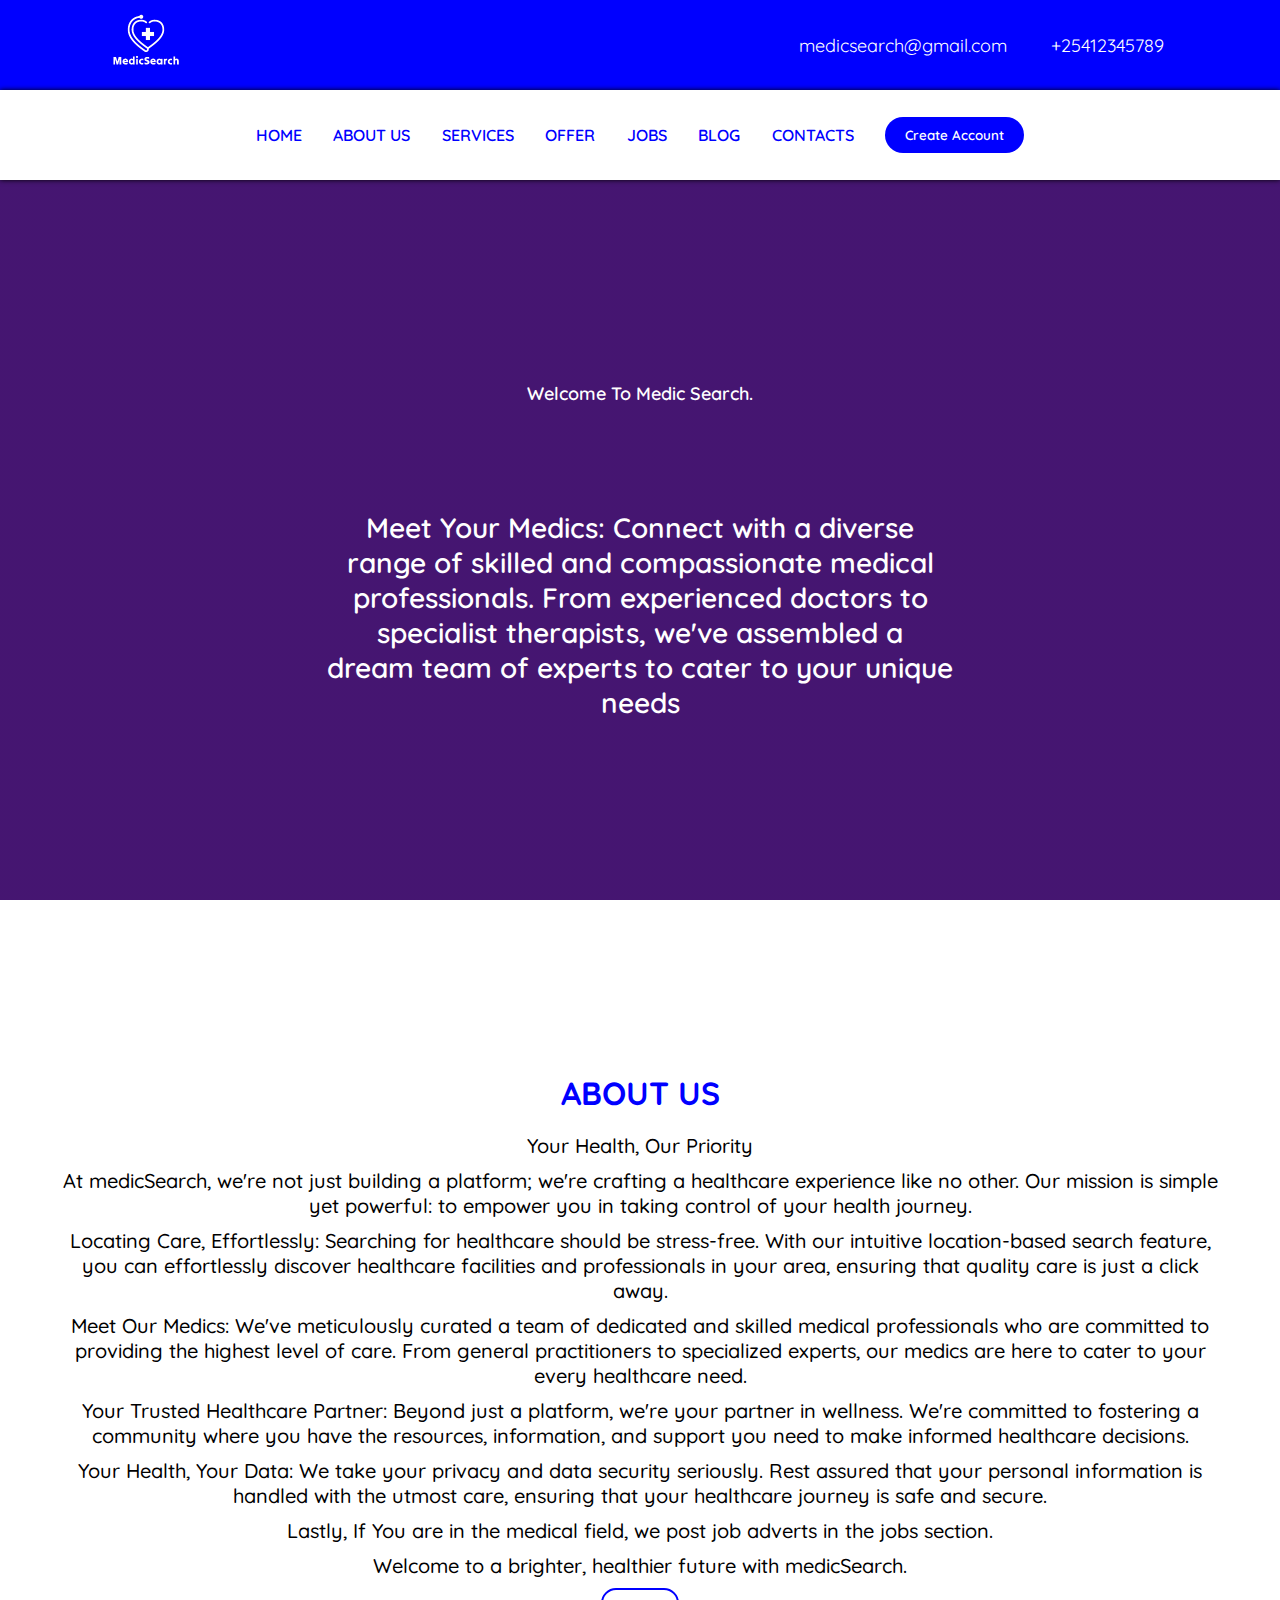
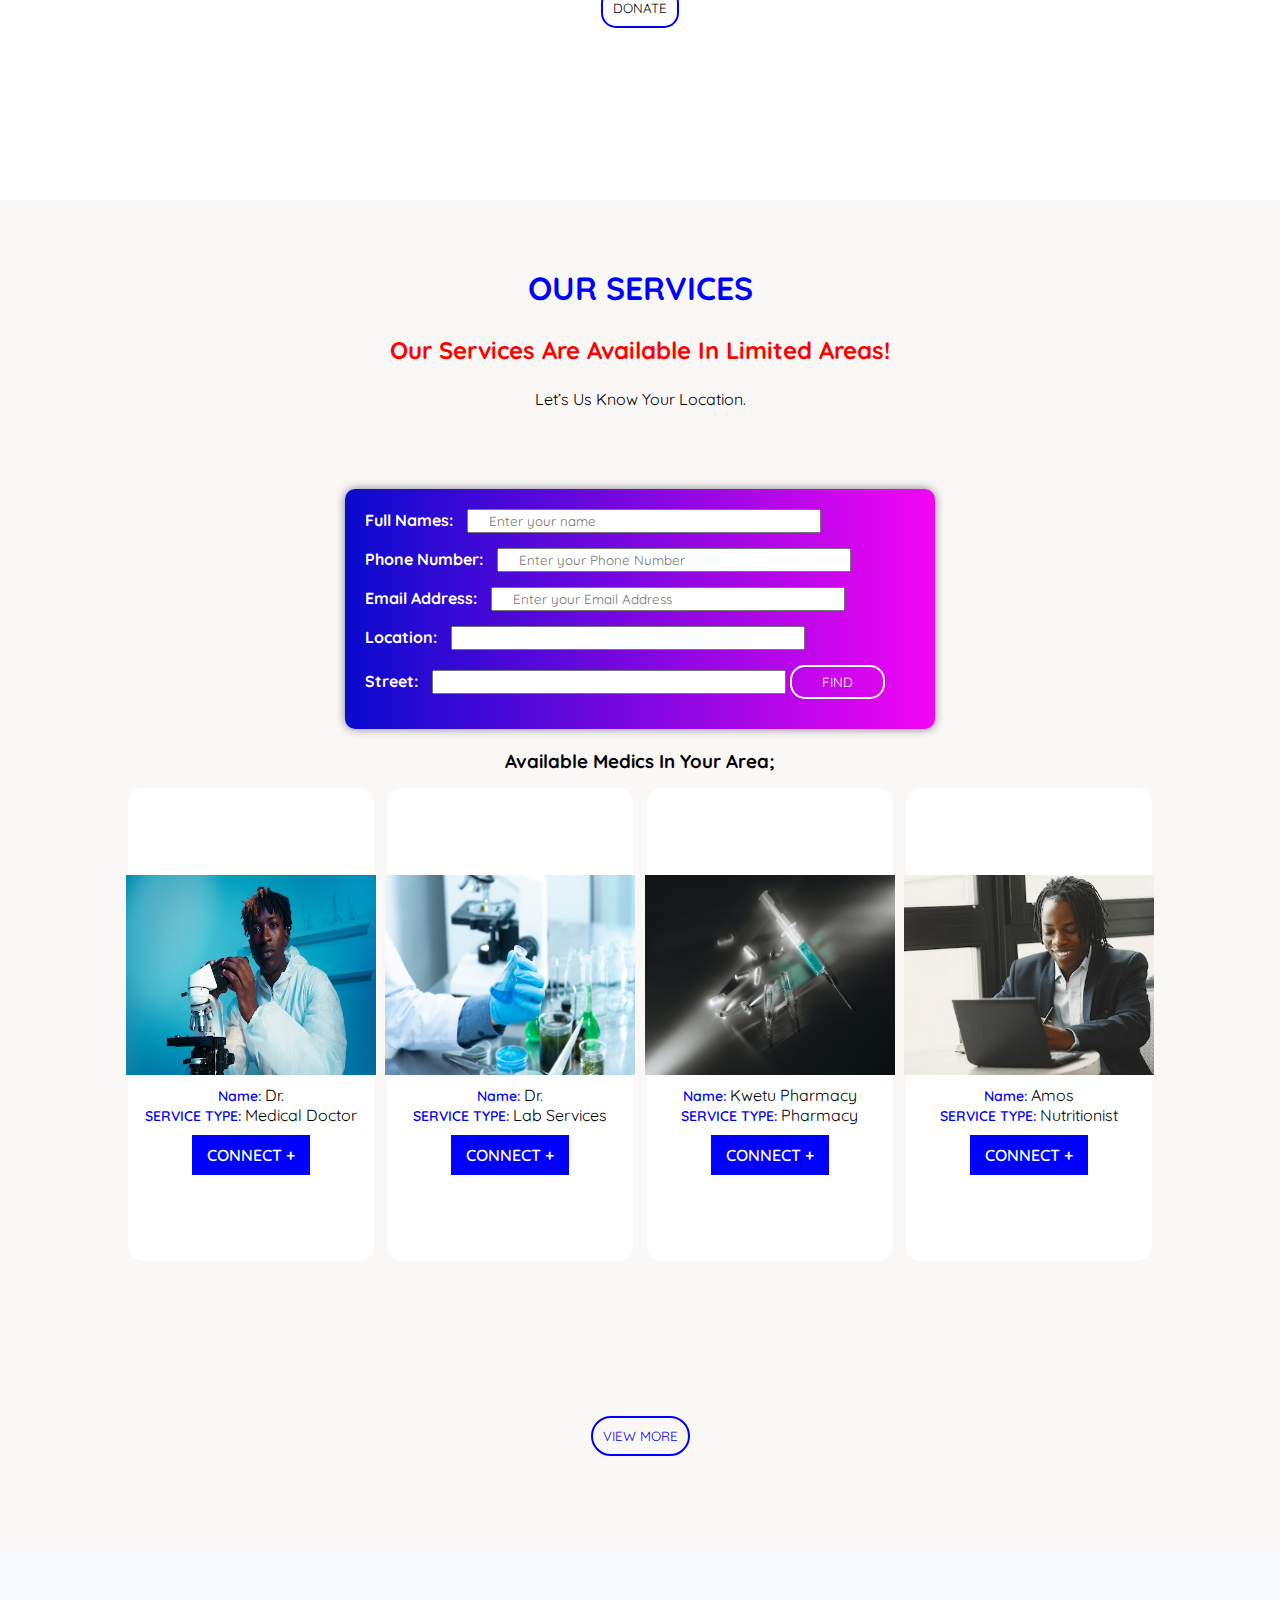
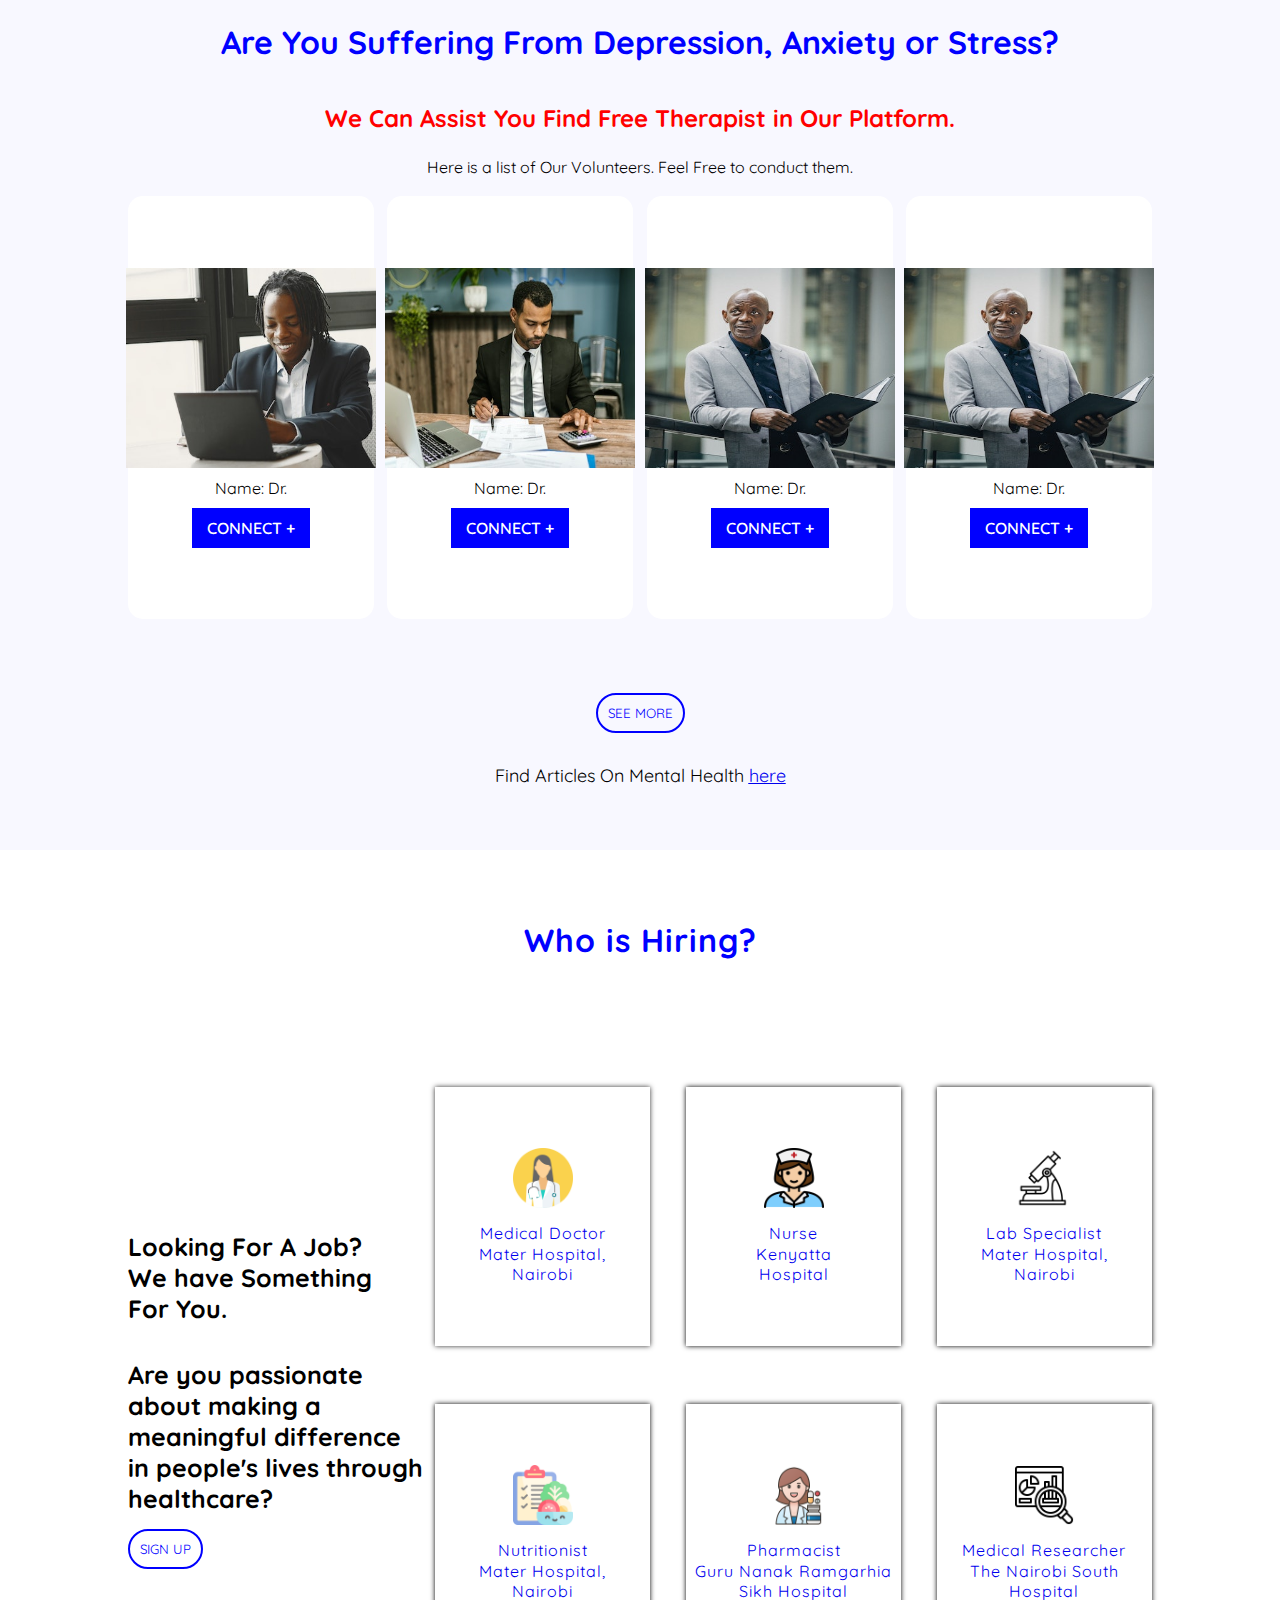
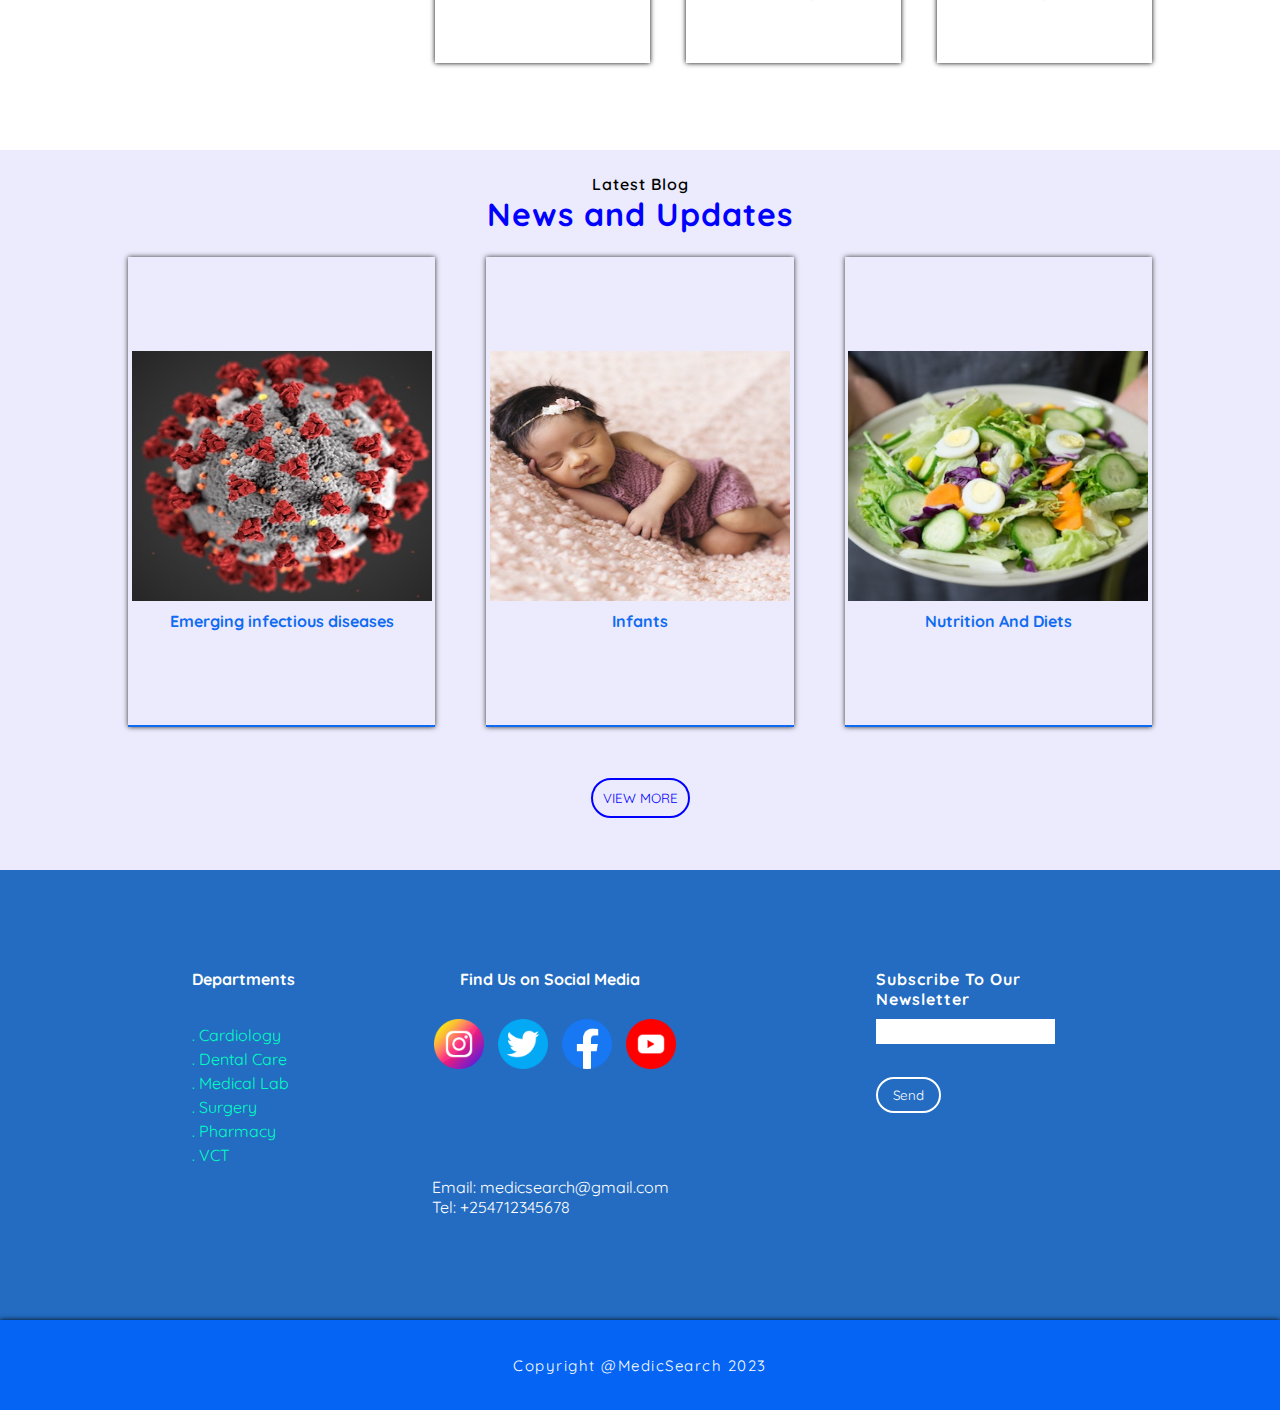
==== commit eb33a7ac: "Added js files" ====
--- a/index.html
+++ b/index.html
@@ -7,14 +7,14 @@
     <link rel="preconnect" href="https://fonts.gstatic.com" crossorigin>
     <link href="https://fonts.googleapis.com/css2?family=Noto+Serif:wght@100;200;400;500;600;700;800;900&family=Poppins:ital,wght@0,100;0,200;0,300;0,400;0,500;0,600;0,700;0,800;0,900;1,100;1,200;1,300;1,400;1,500;1,600;1,700;1,800;1,900&family=Quicksand:wght@300;400;500;600;700&display=swap" rel="stylesheet">
     <title>Self Care Finder</title>
-    <link rel="stylesheet" href="./main.css">
+    <link rel="stylesheet" href="./CSS/main.css">
 </head>
 <body>
     <!-- Start of section one -->
     <section class="sectionone">
         <div class="navigation">
             <div class="logo">
-                <img src="./Images/LogoClear.png" alt="" height="100px">
+                <img src="images/LogoClear.png" alt="" height="100px">
                 <div class="Top">
                     <a href="#">medicsearch@gmail.com</a>
                 <a href="#">+25412345789</a>
--- a/CSS/main.css
+++ b/CSS/main.css
@@ -0,0 +1,768 @@
+*{
+    padding: 0;
+    margin: 0;
+    font-family: 'Noto Serif', serif;
+    font-family: 'Poppins', sans-serif;
+    font-family: 'Quicksand', sans-serif;
+}
+.sectionone{
+    height: 100vh;
+    width: 100%;
+}
+.sectionone .navigation{
+    height: 20%;
+    width: 100%;
+    display: flex;
+    flex-direction: column;
+    align-items: center;
+    justify-content: center;
+    background-color: blue;
+}
+.navigation .logo{
+    height: 50%;
+    width: 85%;
+    display: flex;
+    flex-direction: row;
+    align-items: center;
+    justify-content: space-between;
+    color: white;
+}
+.Top a{
+    text-decoration: none;
+    padding: 20px;
+    font-size: 18px;
+    color: white;
+}
+.navigation .navlinks{
+    height: 50%;
+    width: 100%;
+    display: flex;
+    align-items: center;
+    justify-content: center;
+    background-color: white;
+    box-shadow: 0 0 5px black;
+}
+.navlinks .links{
+    height: 100%;
+    width: 60%;
+    display: flex;
+    flex-direction: row;
+    align-items: center;
+    justify-content: space-between;
+}
+.links a{
+    text-decoration: none;
+    color: blue;
+    font-weight: 600;
+    transition: .2s;
+}
+.links a:hover{
+    color: darkblue;
+    border-bottom: solid 2px darkblue;
+}
+.links button{
+    border: none;
+    background-color: blue;
+    color: white;
+    font-weight: 600;
+    padding: 10px 20px;
+    border-radius: 25px;
+    cursor: pointer;
+}
+.links button:hover{
+    background-color: darkblue;
+}
+.banner{
+    height: 80%;
+    width: 100%;
+    display: flex;
+    flex-direction: column;
+    align-items: center;
+    justify-content: center;
+    background-color: blueviolet;
+   background-image: linear-gradient(rgba(0, 0, 0, 0.5), rgba(0, 0, 0, 0.5)),url(../images/Background-Nice.jpg);
+    background-position: center;
+    background-size: cover;
+}
+.banner p{
+    color: white;
+    font-weight: 600;
+    position: absolute;
+    bottom: 55%;
+    font-size: 18px;
+}
+.banner h3{
+    color: white;
+    position: absolute;
+    bottom: 20%;
+    font-weight: 600;
+    font-size: 28px;
+    text-align: center;
+}
+/* End Of section One */
+
+/* Start Of Section Two */
+.sectiontwo{
+    height: 100vh;
+    width: 100%;
+    display: flex;
+    flex-direction: column;
+    align-items: center;
+    justify-content: center;
+    text-align: left;
+    background-color: white;
+}
+.sectiontwo h1{
+    color: blue;
+    font-size: 32px;
+    margin-bottom: 20px;
+}
+.sectiontwo .intro{
+    color: black;
+    font-weight: 500;
+    margin-bottom: 10px;
+}
+.sectiontwo p{
+    text-align: center;
+    margin-bottom: 10px;
+    font-size: 20px;
+    font-weight: 500;
+}
+.sectiontwo button{
+    border: solid 2px blue;
+    padding: 10px 10px;
+    cursor: pointer;
+    border-radius: 15px;
+    background-color: transparent;
+}
+/* End of section Two */
+/* Start of section Three */
+.sectionthree{
+    height: 150vh;
+    width: 100%;
+    display: flex;
+    flex-direction: column;
+    align-items: center;
+    justify-content: center;
+    background-color: #FAF7F7;
+    position: relative;
+}
+.sectionthree .form{
+    height: 200px;
+    width: 550px;
+    padding: 20px;
+    background: linear-gradient(90deg, rgb(10, 10, 206), rgb(243, 5, 243)
+    );
+    border-radius: 10px;
+    margin-bottom: 20px;
+    box-shadow: 0 0 10px gray;
+}
+.form label{
+    color: white;
+    font-weight: 700;
+    margin-right: 10px;
+}
+.toprated{
+    height: 35%;
+    width: 80%;
+    margin-top: 15px;
+    display: flex;
+    flex-direction: row;
+    align-items: center;
+    justify-content: space-between;
+}
+.toprated .img1{
+    height: 100%;
+    width:24%;
+    display: flex;
+    flex-direction: column;
+    align-items: center;
+    justify-content: center;
+    background-color: white;
+    border-radius: 15px;
+}
+.toprated .img2{
+    height: 100%;
+    width: 24%;
+    display: flex;
+    flex-direction: column;
+    align-items: center;
+    justify-content: center;
+    background-color: white;
+    border-radius: 15px;
+}
+.toprated .img3{
+    height: 100%;
+    width: 24%;
+    display: flex;
+    flex-direction: column;
+    align-items: center;
+    justify-content: center;
+    background-color: white;
+    border-radius: 15px;
+}
+.toprated .img4{
+    height: 100%;
+    width: 24%;
+    display: flex;
+    flex-direction: column;
+    align-items: center;
+    justify-content: center;
+    background-color: white;
+    border-radius: 15px;
+}
+.toprated img{
+    height: 200px;
+    width: 250px;
+    margin-bottom: 10px;
+}
+.sectionthree h1{
+    color: blue;
+    font-size: 32px;
+    margin-bottom: 20px;
+    position: absolute;
+    top: 5%;
+}
+.sectionthree h2{
+    color: red;
+    position: absolute;
+    top: 10%;
+}
+.sectionthree .Location{
+    color: black;
+    position: absolute;
+    top: 14%;
+}
+.sectionthree input{
+    margin-bottom: 15px;
+    height: 20px;
+    width: 350px;
+}
+.sectionthree .last{
+    border: solid 2px blue;
+    padding: 10px 10px;
+    cursor: pointer;
+    border-radius: 25px;
+    color: blue;
+    background-color: transparent;
+    position: absolute;
+    bottom: 7%;
+}
+.sectionthree button{
+    border: solid 2px white;
+    padding: 7px 30px;
+    cursor: pointer;
+    border-radius: 15px;
+    color: white;
+    background-color: transparent;
+}
+.sectionthree span{
+    color: blue;
+    font-size: 14px;
+    font-weight: 600;
+}
+.sectionthree a{
+    text-decoration: none;
+    padding: 10px 15px;
+    background-color: blue;
+    color: white;
+    cursor: pointer;
+    margin-top: 10px;
+    font-weight: 600;
+}
+.sectionthree ::placeholder{
+    padding-left: 20px;
+}
+/* End Of section three */
+    /* Start Of section Four */
+.sectionfour{
+    height: 100vh;
+    width: 100%;
+    display: flex;
+    flex-direction: column;
+    align-items: center;
+    justify-content: center;
+    background-color: ghostwhite;
+    position: relative;
+}
+.therapist{
+    height: 47%;
+    width: 80%;
+    margin-top: 15px;
+    display: flex;
+    flex-direction: row;
+    align-items: center;
+    justify-content: space-between;
+}
+.therapist .one{
+    height: 100%;
+    width:24%;
+    display: flex;
+    flex-direction: column;
+    align-items: center;
+    justify-content: center;
+    background-color: white;
+    border-radius: 15px;
+}
+.therapist .two{
+    height: 100%;
+    width:24%;
+    display: flex;
+    flex-direction: column;
+    align-items: center;
+    justify-content: center;
+    background-color: white;
+    border-radius: 15px;
+}
+.therapist .three{
+    height: 100%;
+    width:24%;
+    display: flex;
+    flex-direction: column;
+    align-items: center;
+    justify-content: center;
+    background-color: white;
+    border-radius: 15px;
+}
+.therapist .four{
+    height: 100%;
+    width:24%;
+    display: flex;
+    flex-direction: column;
+    align-items: center;
+    justify-content: center;
+    background-color: white;
+    border-radius: 15px;
+}
+.sectionfour h1{
+    color: blue;
+    font-size: 32px;
+    margin-bottom: 20px;
+    position: absolute;
+    top: 8%;
+}
+.sectionfour h2{
+    color: red;
+    position: absolute;
+    top: 17%;
+}
+.sectionfour .th{
+    color: black;
+    position: absolute;
+    top: 23%;
+}
+
+.sectionfour img{
+    height: 200px;
+    width: 250px;
+    margin-bottom: 10px;
+}
+.sectionfour button{
+    border: solid 2px blue;
+    padding: 10px 10px;
+    cursor: pointer;
+    border-radius: 25px;
+    color: blue;
+    background-color: transparent;
+    position: absolute;
+    bottom: 13%;
+}
+.sectionfour .articles{
+    position: absolute;
+    bottom: 7%;
+    font-size: 18px;
+}
+.articles span{
+    cursor: pointer;
+    color: blue;
+    text-decoration: underline;
+}
+.therapist a{
+    text-decoration: none;
+    padding: 10px 15px;
+    background-color: blue;
+    color: white;
+    cursor: pointer;
+    margin-top: 10px;
+    font-weight: 600;
+}
+/* End of section Four */
+
+/* Start of section Five */
+.sectionfive{
+    height: 100vh;
+    width: 100%;
+    display: flex;
+    align-items: center;
+    justify-content: center;
+    /* background-color: blueviolet; */
+}
+.sectionfive .maindiv{
+    height: 100%;
+    width: 80%;
+    display: flex;
+    flex-direction: column;
+    align-items: center;
+    justify-content: center;
+    /* background-color: aquamarine; */
+}
+.maindiv .header{
+    height: 20%;
+    width: 100%;
+    display: flex;
+    align-items: center;
+    justify-content: center;
+}
+.header h1{
+    font-size: 32px;
+    color: blue;
+}
+.maindiv .textdiv{
+    height: 80%;
+    width: 100%;
+    display: flex;
+    flex-direction: row;
+    align-items: center;
+    justify-content: center;
+    
+}
+.maindiv .left{
+    height: 100%;
+    width: 30%;
+    display: flex;
+    flex-direction: column;
+    align-items: start;
+    justify-content: center;
+    /* background-color: rgb(189, 41, 41); */
+}
+.sectionfive button{
+    border: solid 2px blue;
+    padding: 10px 10px;
+    cursor: pointer;
+    border-radius: 25px;
+    color: blue;
+    background-color: transparent;
+}
+.left h1{
+    font-size: 25px;
+    margin-top: 20px;
+    margin-bottom: 15px;
+}
+.maindiv .right{
+    height: 80%;
+    width: 70%;
+    display: flex;
+    flex-direction: column;
+    justify-content: space-between;
+    margin-bottom: 30px;
+    text-align: center;
+    /* background-color: aliceblue; */
+}
+.right .upper{
+    height: 45%;
+    width: 100%;
+    display: flex;
+    flex-direction: row;
+    align-items: center;
+    justify-content: space-between;
+    /* background-color: yellow; */
+}
+.upper .one{
+    height: 100%;
+    width: 30%;
+    display: flex;
+    flex-direction: column;
+    align-items: center;
+    justify-content: center;
+    box-shadow: 0 0 5px #333131;
+    /* background-color: white; */
+}
+.upper .two{
+    height: 100%;
+    width: 30%;
+    display: flex;
+    flex-direction: column;
+    align-items: center;
+    justify-content: center;
+    box-shadow: 0 0 5px #000;
+    /* background-color: white; */
+}
+.upper .three{
+    height: 100%;
+    width: 30%;
+    display: flex;
+    flex-direction: column;
+    align-items: center;
+    justify-content: center;
+    box-shadow: 0 0 5px #000;
+    /* background-color: white; */
+}
+.right .lower{
+    height: 45%;
+    width: 100%;
+    display: flex;
+    flex-direction: row;
+    align-items: center;
+    justify-content: space-between;
+    /* background-color: yellowgreen; */
+}
+.lower .one{
+    height: 100%;
+    width: 30%;
+    display: flex;
+    flex-direction: column;
+    align-items: center;
+    justify-content: center;
+    box-shadow: 0 0 5px #000;
+    /* background-color: rgb(197, 90, 90); */
+}
+.lower .two{
+    height: 100%;
+    width: 30%;
+    display: flex;
+    flex-direction: column;
+    align-items: center;
+    justify-content: center;
+    box-shadow: 0 0 5px #000;
+    /* background-color: rgb(117, 77, 77); */
+}
+.lower .three{
+    height: 100%;
+    width: 30%;
+    display: flex;
+    flex-direction: column;
+    align-items: center;
+    justify-content: center;
+    box-shadow: 0 0 5px #000;
+    /* background-color: rgb(172, 132, 132); */
+}
+.sectionfive a{
+    line-height: 1.3;
+    letter-spacing: 1px;
+    text-decoration: none;
+}
+.sectionfive a:hover{
+    text-decoration: underline;
+}
+.sectionfive img{
+    height: 60px;
+    width: 60px;
+    margin-bottom: 15px;
+}
+/* End Of Section Five*/
+/* Start Of Section Six */
+.sectionsix{
+    height: 80vh;
+    width: 100%;
+    display: flex;
+    flex-direction: column;
+    align-items: center;
+    justify-content: center;
+    background-color: rgb(235, 235, 253);
+}
+.sectionsix .mainsection{
+    height: 100%;
+    width: 80%;
+    display: flex;
+    flex-direction: column;
+    align-items: center;
+    justify-content: center;
+}
+.sectionsix .header{
+    height: 15%;
+    width: 100%;
+    display: flex;
+    flex-direction: column;
+    align-items: center;
+    justify-content: center;
+}
+.sectionsix .button{
+    height: 20%;
+    width: 100%;
+    display: flex;
+    align-items: center;
+    justify-content: center;
+}
+.sectionsix .imgs{
+    height: 65%;
+    width: 100%;
+    display: flex;
+    flex-direction: row;
+    align-items: center;
+    justify-content: space-between;
+}
+.imgs .photo1{
+    height: 100%;
+    width: 30%;
+    display: flex;
+    flex-direction: column;
+    align-items: center;
+    justify-content: center;
+    box-shadow: 0 0 5px #333131;
+    border-bottom: 2px solid #106BF2;
+}
+.imgs .photo2{
+    height: 100%;
+    width: 30%;
+    display: flex;
+    flex-direction: column;
+    align-items: center;
+    justify-content: center;
+    box-shadow: 0 0 5px #333131;
+    border-bottom: 2px solid #106BF2;
+}
+.imgs .photo3{
+    height: 100%;
+    width: 30%;
+    display: flex;
+    flex-direction: column;
+    align-items: center;
+    justify-content: center;
+    box-shadow: 0 0 5px #333131;
+    border-bottom: 2px solid #106BF2;
+}
+.imgs img{
+    height: 250px;
+    width: 300px;
+}
+.imgs h4{
+    color: #106BF2;
+    margin-top: 10px;
+}
+.header h1{
+    font-size: 32px;
+    color: blue;
+    letter-spacing: 1px;
+}
+.header p{
+    letter-spacing: 1px;
+    font-weight: 600;
+    color: black;
+}
+.sectionsix button{
+    border: solid 2px blue;
+    padding: 10px 10px;
+    cursor: pointer;
+    border-radius: 25px;
+    color: blue;
+    background-color: transparent;
+}
+/* End Of Section Six */
+
+/* End Of Section Seven */
+.sectionseven{
+    height: 60vh;
+    width: 100%;
+    display: flex;
+    flex-direction: column;
+    align-items: center;
+    justify-content: center;
+    background-color: #236CC1;
+}
+.sectionseven .footer{
+    height: 100%;
+    width: 70%;
+    display: flex;
+    flex-direction: row;
+    align-items: center;
+    position: relative;
+    justify-content: space-between;
+    /* background-color: white; */
+}
+.footer .left{
+    height: 100%;
+    width: 20%;
+    display: flex;
+    flex-direction: column;
+    justify-content: center;
+    /* align-items: center; */
+    /* background-color: aqua; */
+}
+.left a{
+    line-height: 1.5;
+    text-decoration: none;
+    color: #03FDC1;
+}
+.footer h4{
+    color: white;
+    margin-bottom: 20px;
+}
+.footer .center{
+    height: 100%;
+    width: 40%;
+    display: flex;
+    align-items: center;
+    justify-content: center;
+    flex-direction: column;
+    color: white;
+    /* background-color: aquamarine; */
+}
+.center .icons img{
+    height: 50px;
+    margin-left: 10px;
+}
+.center .icons{
+    position: absolute;
+    top: 33%;
+}
+.center .contacts{
+    position: absolute;
+    bottom: 23%;
+}
+.footer h4{
+    position: absolute;
+    top: 22%;
+}
+.footer .right{
+    height: 100%;
+    width: 40%;
+    color: white;
+    display: flex;
+    flex-direction: column;
+    align-items: center;
+    justify-content: center;
+    /* background-color: yellowgreen; */
+}
+.right .input{
+    display: flex;
+    flex-direction: column;
+    align-items: start;
+    justify-content: center;
+    
+}
+.input h4{
+    letter-spacing: 1px;
+}
+.input input{
+    height: 25px;
+    position: absolute;
+    top: 33%;
+    border: none;
+    width: 20%;
+}
+.input button{
+    padding: 8px 15px;
+    border: solid 2px white;
+    color: white;
+    background-color: transparent;
+    border-radius: 25px;
+}
+.sectionseven .secpart{
+    height: 20%;
+    width: 100%;
+    color: white;
+    display: flex;
+    align-items: center;
+    justify-content: center;
+    background-color: #0564F3;
+    font-family: monospace;
+    font-size: 15px;
+    letter-spacing: 1.5px;
+    box-shadow: 0 0 5px #000;
+}
+.sectionseven ::placeholder{
+    padding-left: 20px;
+}
+/* End Of section Seven */
+
+
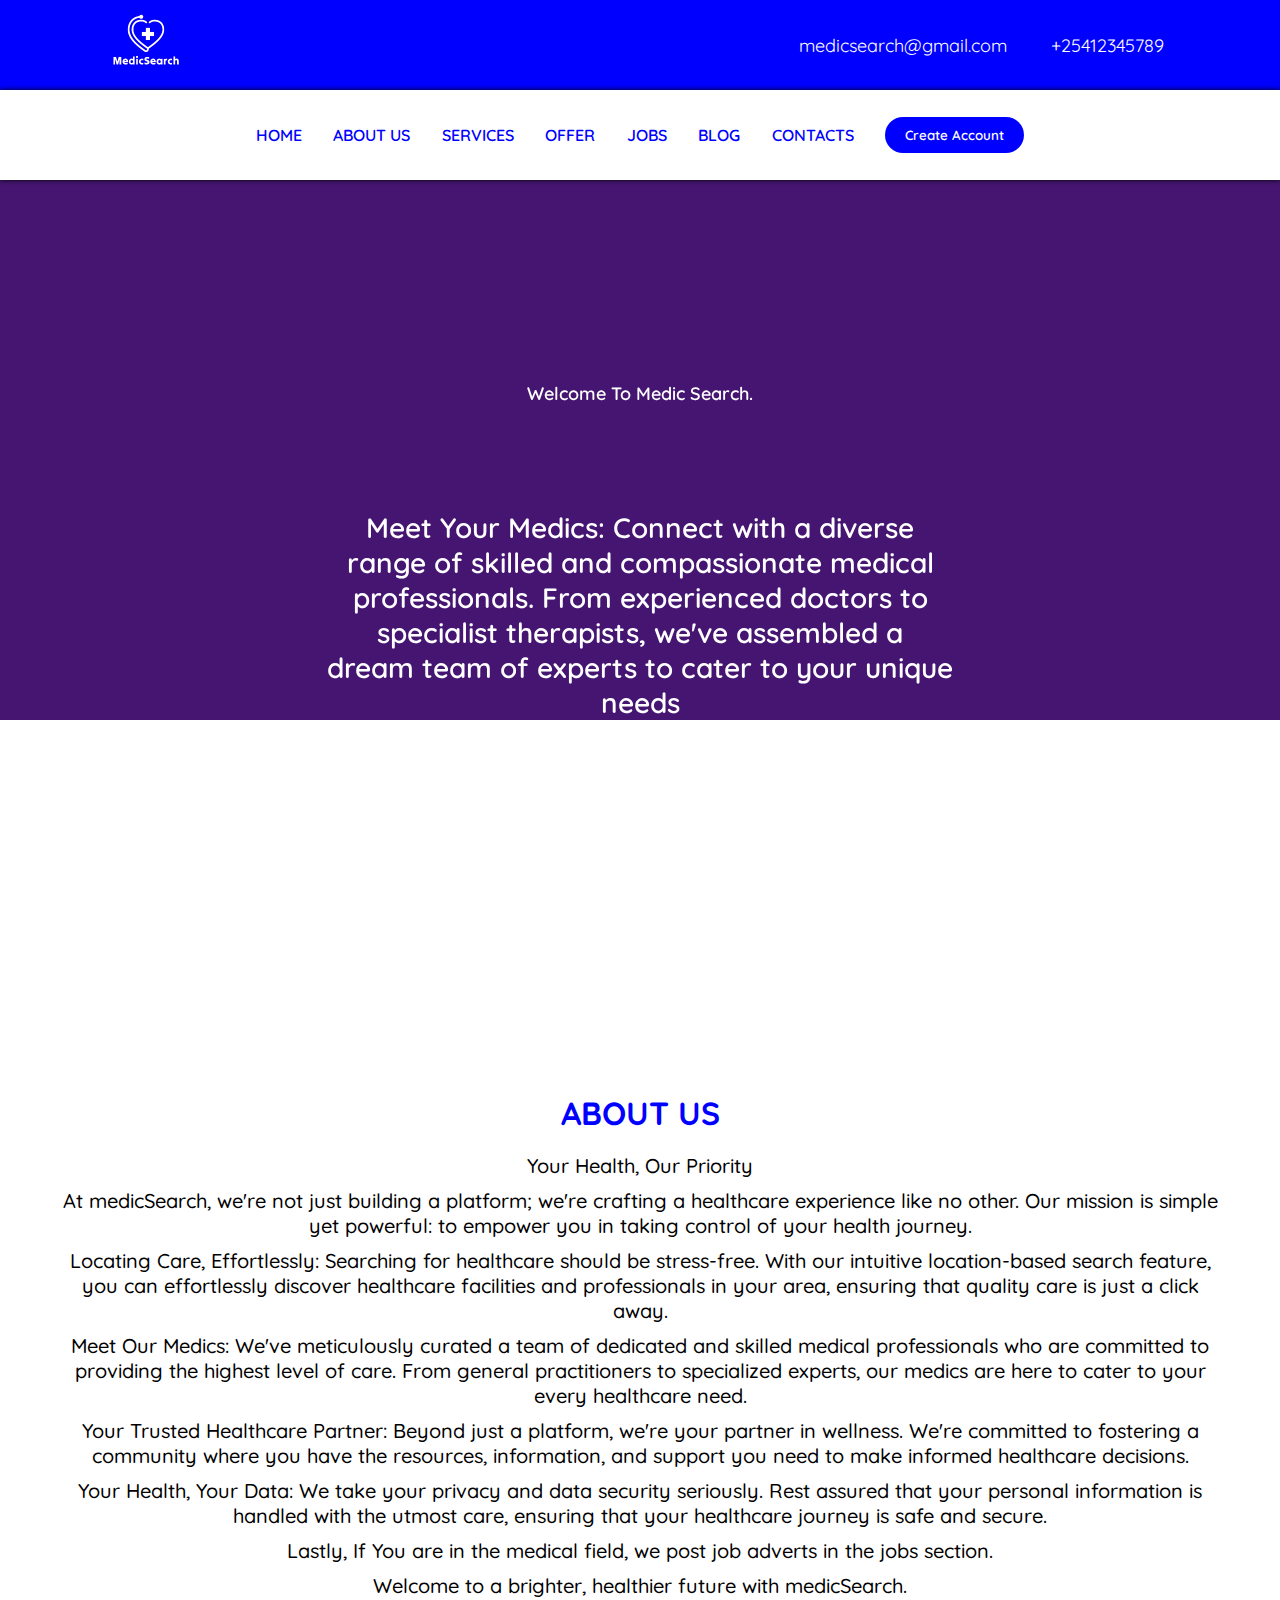
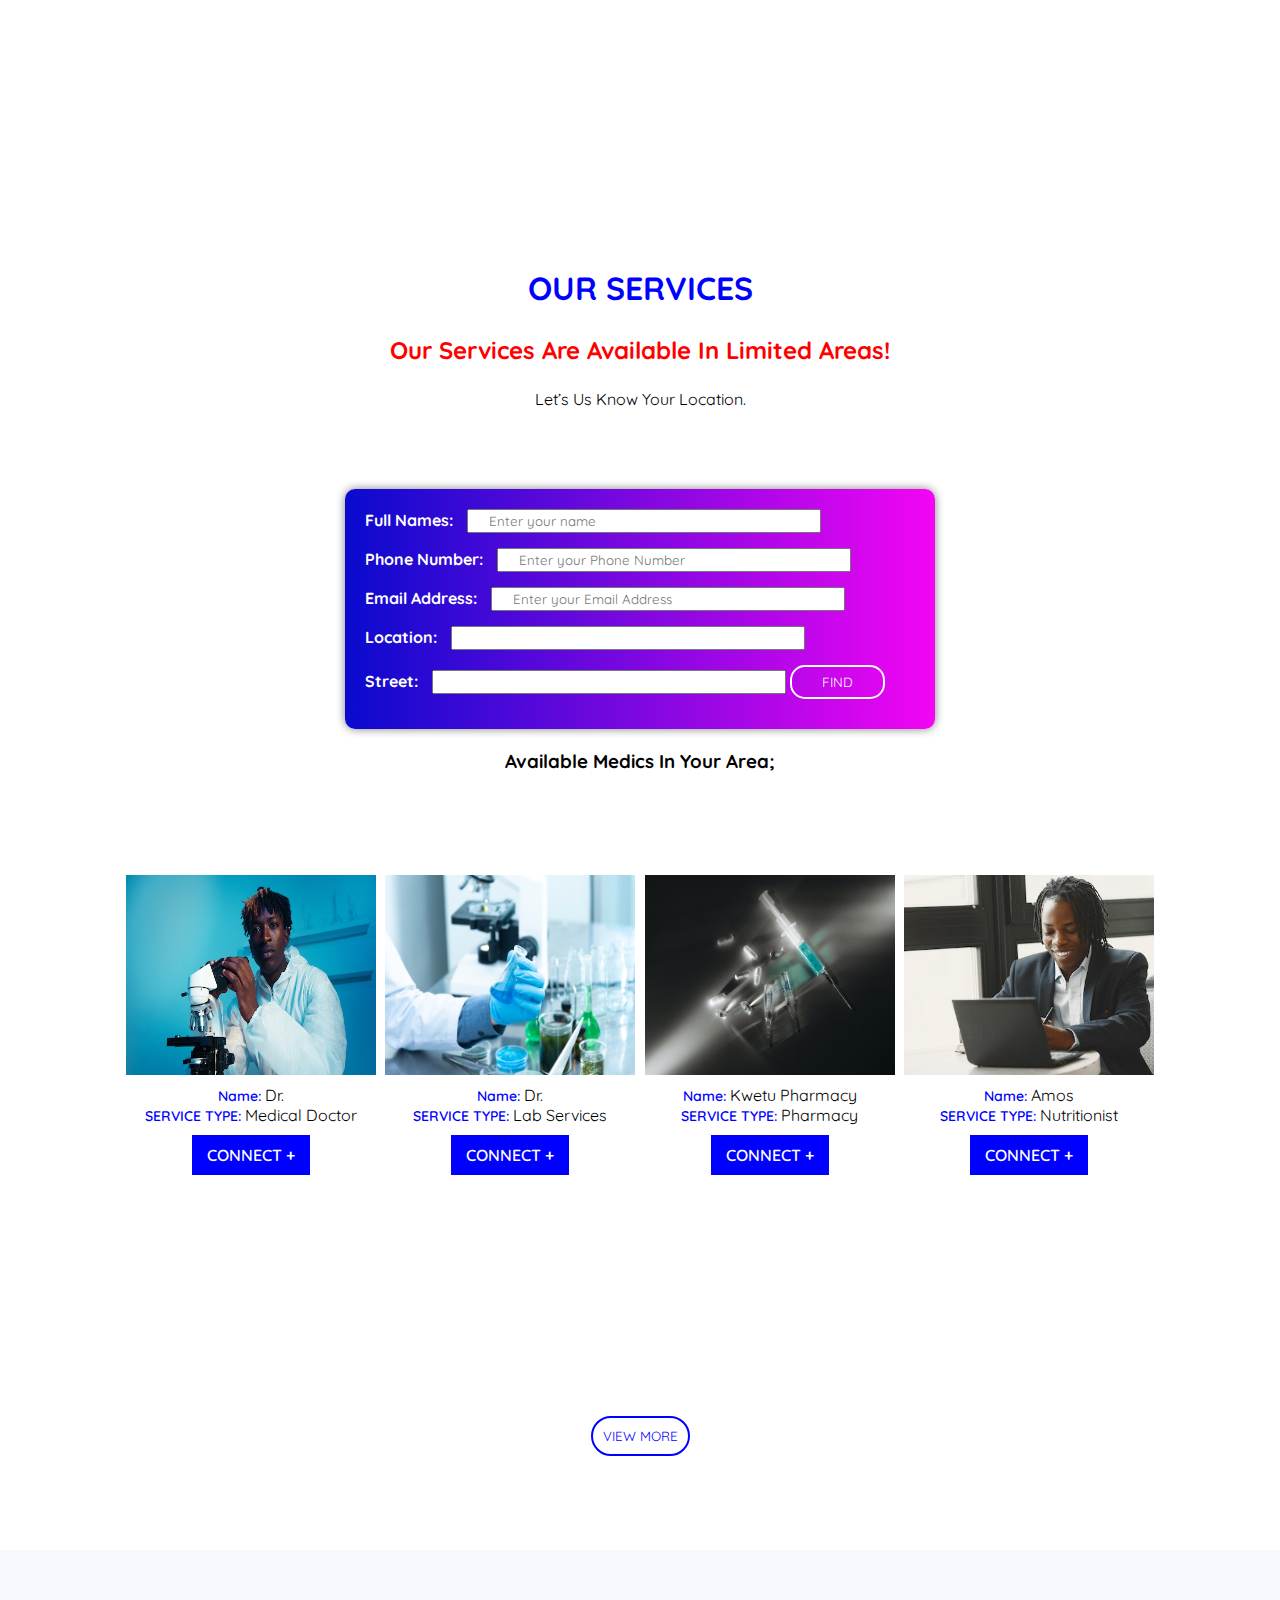
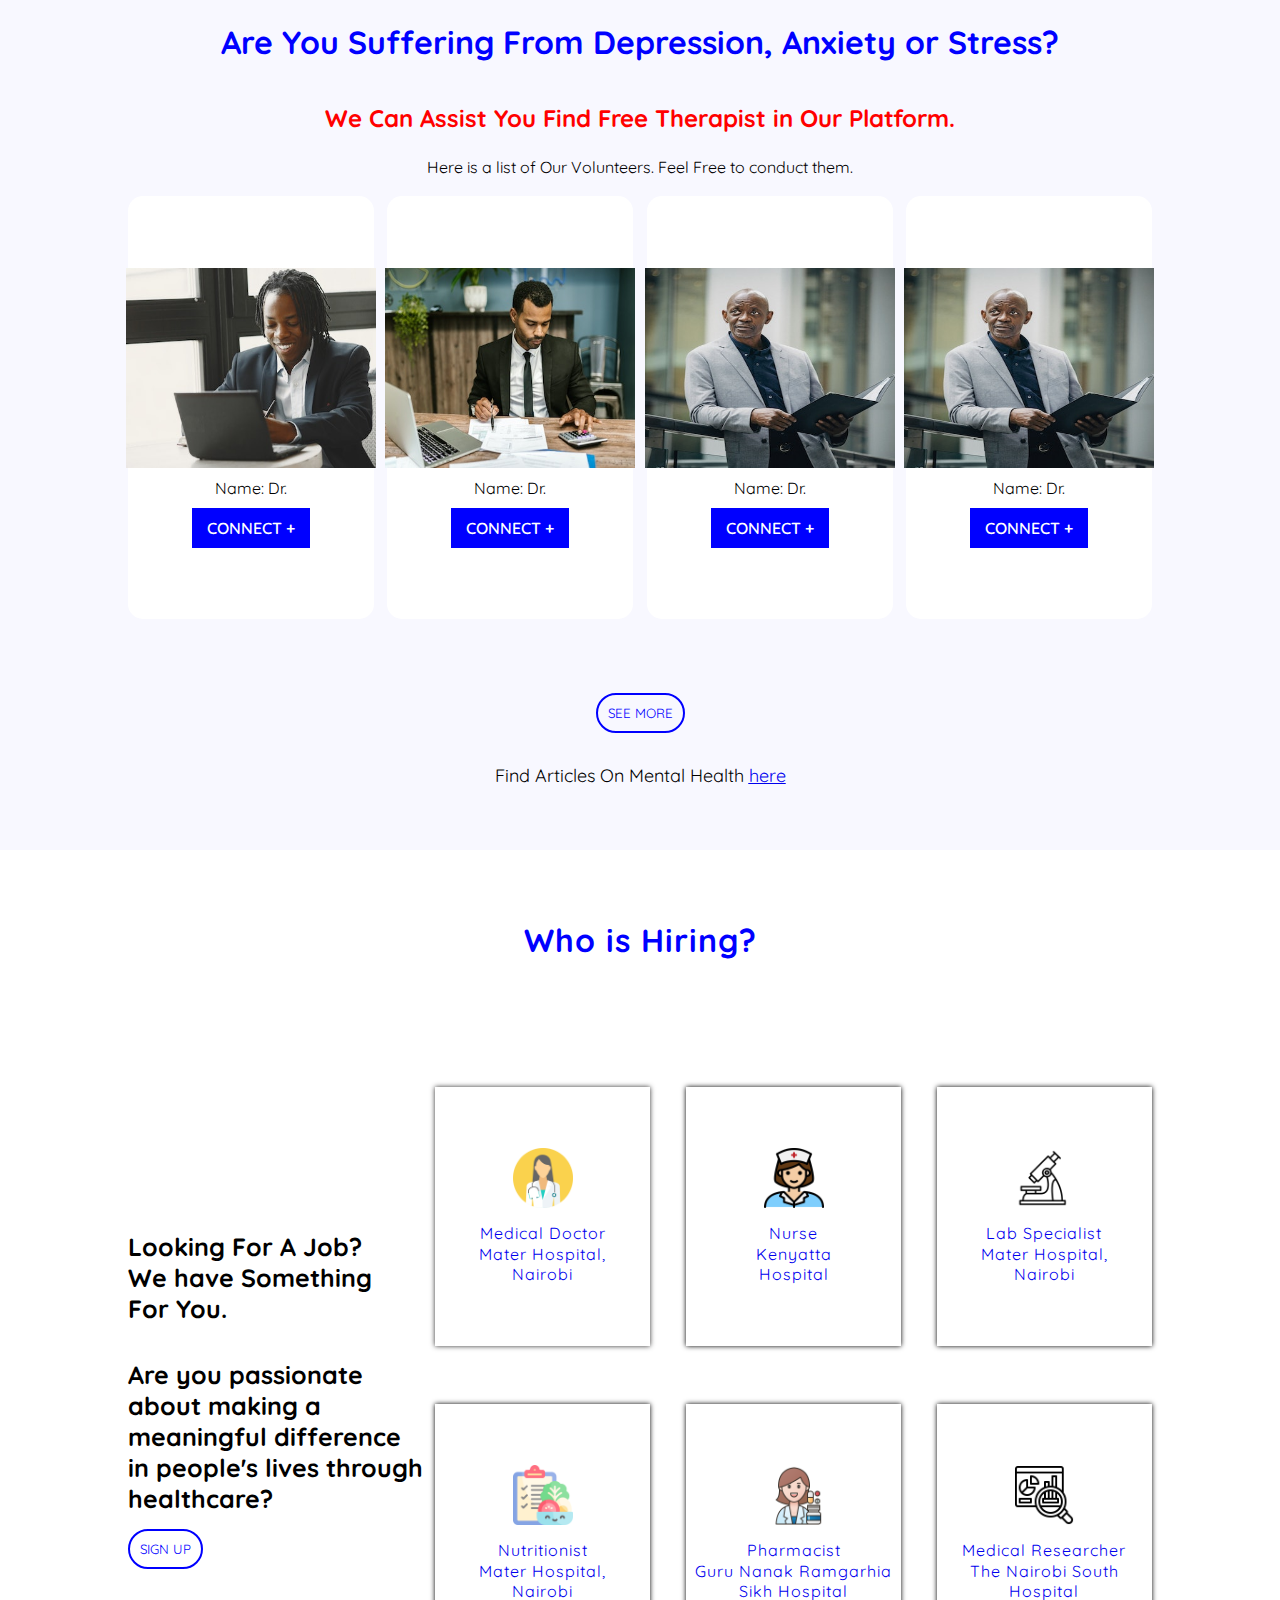
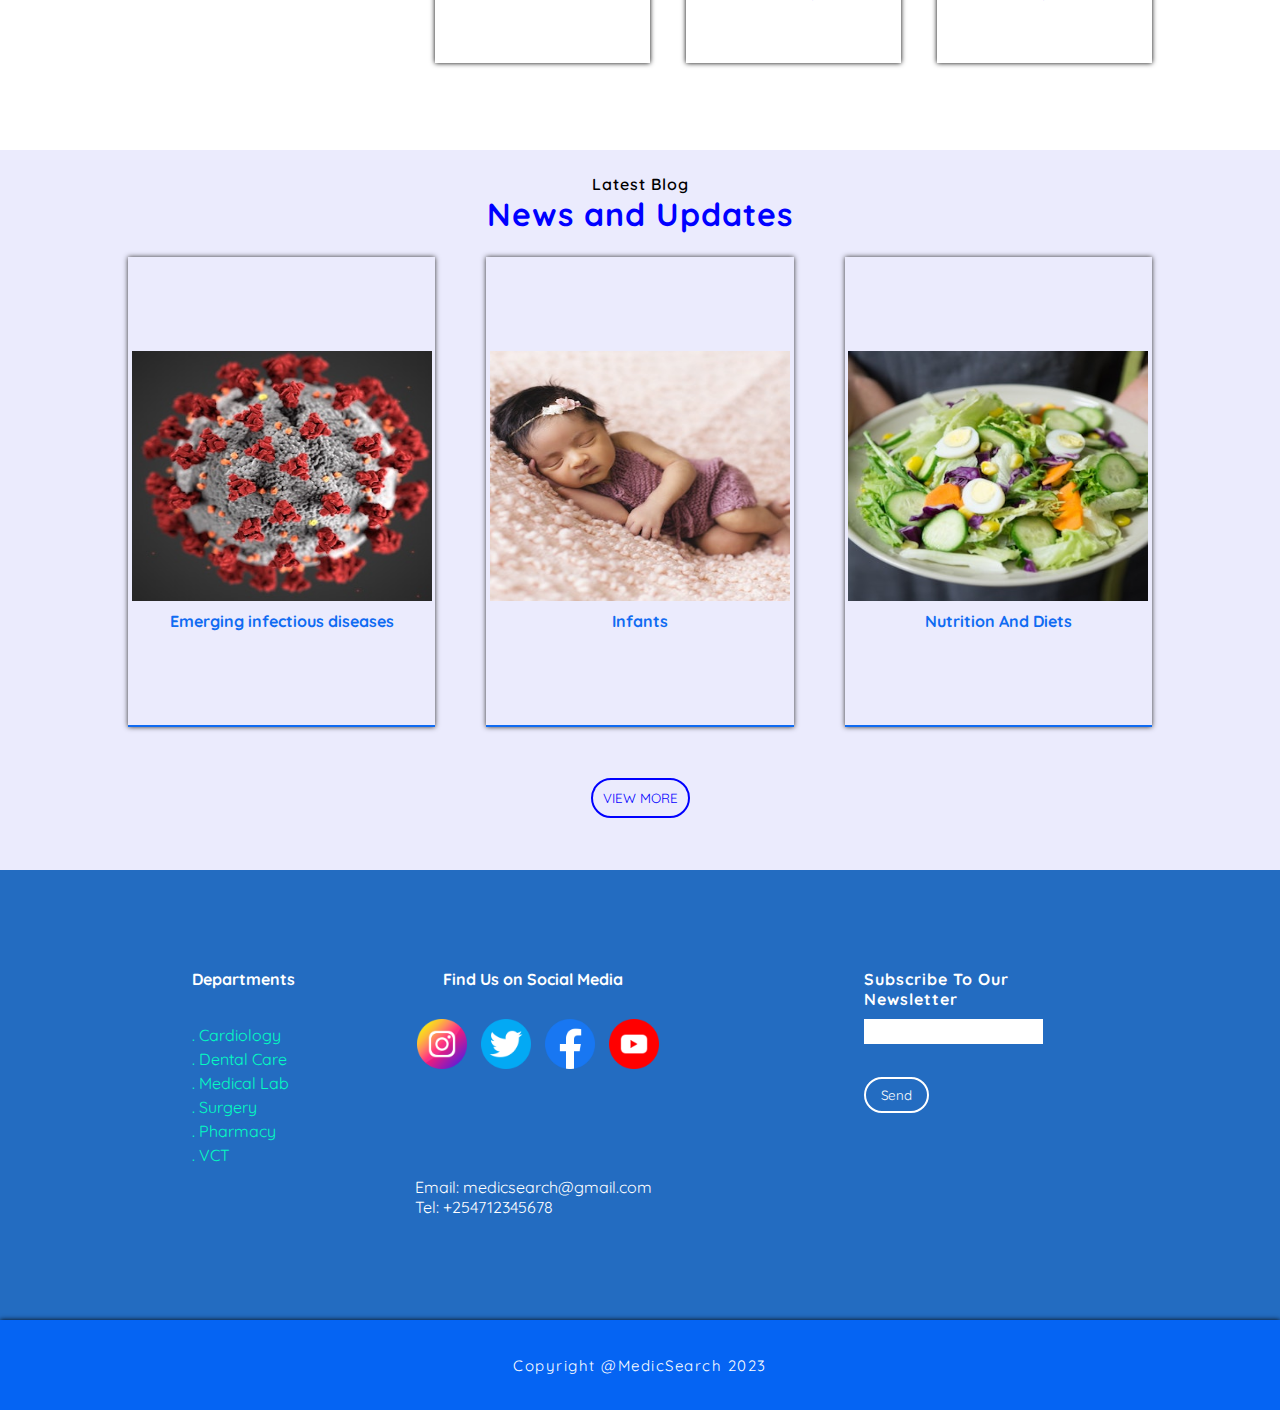
==== commit 307cac6c: "Added services link" ====
--- a/index.html
+++ b/index.html
@@ -23,12 +23,12 @@
             <div class="navlinks" id="nav">
                 <div class="links">
                     <a href="#">HOME</a>
-                    <a href="#">ABOUT US</a>
-                    <a href="#">SERVICES</a>
-                    <a href="#">OFFER</a>
-                    <a href="#">JOBS</a>
-                    <a href="#">BLOG</a>
-                    <a href="#">CONTACTS</a>
+                    <a href="#About">ABOUT US</a>
+                    <a href="#ervices">SERVICES</a>
+                    <a href="#Offer">OFFER</a>
+                    <a href="#Jobs">JOBS</a>
+                    <a href="#Blog">BLOG</a>
+                    <a href="#Contacts">CONTACTS</a>
                     <button id="account">Create Account</button>
                 </div>
             </div>
@@ -42,7 +42,7 @@
 
 
     <!-- Start of section two -->
-    <section class="sectiontwo">
+    <section class="sectiontwo" id="About">
         <h1>ABOUT US</h1>
         <p class="intro">Your Health, Our Priority</p>
         <p>At medicSearch, we're not just building a platform; we're crafting a healthcare experience like no other. Our mission is simple <br> yet powerful: to empower you in taking control of your health journey.</p>
@@ -52,12 +52,12 @@
         <p>Your Health, Your Data: We take your privacy and data security seriously. Rest assured that your personal information is <br>handled with the utmost care, ensuring that your healthcare journey is safe and secure.</p>
         <p>Lastly, If You are in the medical field, we post job adverts in the jobs section.</p>
         <p>Welcome to a brighter, healthier future with medicSearch.</p>
-        <button>DONATE</button>
+        <!-- <button>DONATE</button> -->
     </section>
     <!-- End of section Two -->
 
     <!-- Start of section Three -->
-    <section class="sectionthree">
+    <section class="sectionthree" id="ervices">
         <h1>OUR SERVICES</h1>
         <h2>Our Services Are Available In Limited Areas!</h2>
         <p class="Location">Let’s Us Know Your Location.</p>
@@ -117,7 +117,7 @@
     <!-- End of section Three -->
     
      <!-- Start of section Four -->
-     <section class="sectionfour">
+     <section class="sectionfour" id="Offer">
         <h1>Are You Suffering From Depression, Anxiety or Stress?</h1>
         <h2>We Can Assist You Find Free Therapist in Our Platform.</h2>
         <p class="th">Here is a list of Our Volunteers. Feel Free to conduct them.</p>
@@ -149,7 +149,7 @@
     <!-- End of section Four -->
 
     <!-- Start Of section Five -->
-    <section class="sectionfive">
+    <section class="sectionfive" id="Jobs">
         <div class="maindiv">
             <div class="header">
                 <h1>Who is Hiring?</h1>
@@ -207,7 +207,7 @@
     <!-- End Of Section Five -->
 
    <!-- Start Of Section Six -->
-   <section class="sectionsix">
+   <section class="sectionsix" id="Blog">
     <div class="mainsection">
         <div class="header">
             <center>
@@ -237,7 +237,7 @@
 <!-- End Of Section Six -->
 
 <!-- Start Of Section Seven -->
-   <section class="sectionseven">
+   <section class="sectionseven" id="Contacts">
     <div class="footer">
         <div class="left">
             <div class="departments">
--- a/CSS/main.css
+++ b/CSS/main.css
@@ -17,6 +17,7 @@
     align-items: center;
     justify-content: center;
     background-color: blue;
+    position: fixed;
 }
 .navigation .logo{
     height: 50%;
@@ -144,7 +145,8 @@
     flex-direction: column;
     align-items: center;
     justify-content: center;
-    background-color: #FAF7F7;
+    /* background-color: #FAF7F7; */
+    background-color: white;
     position: relative;
 }
 .sectionthree .form{
@@ -715,7 +717,7 @@
 }
 .footer .right{
     height: 100%;
-    width: 40%;
+    width: 45%;
     color: white;
     display: flex;
     flex-direction: column;
